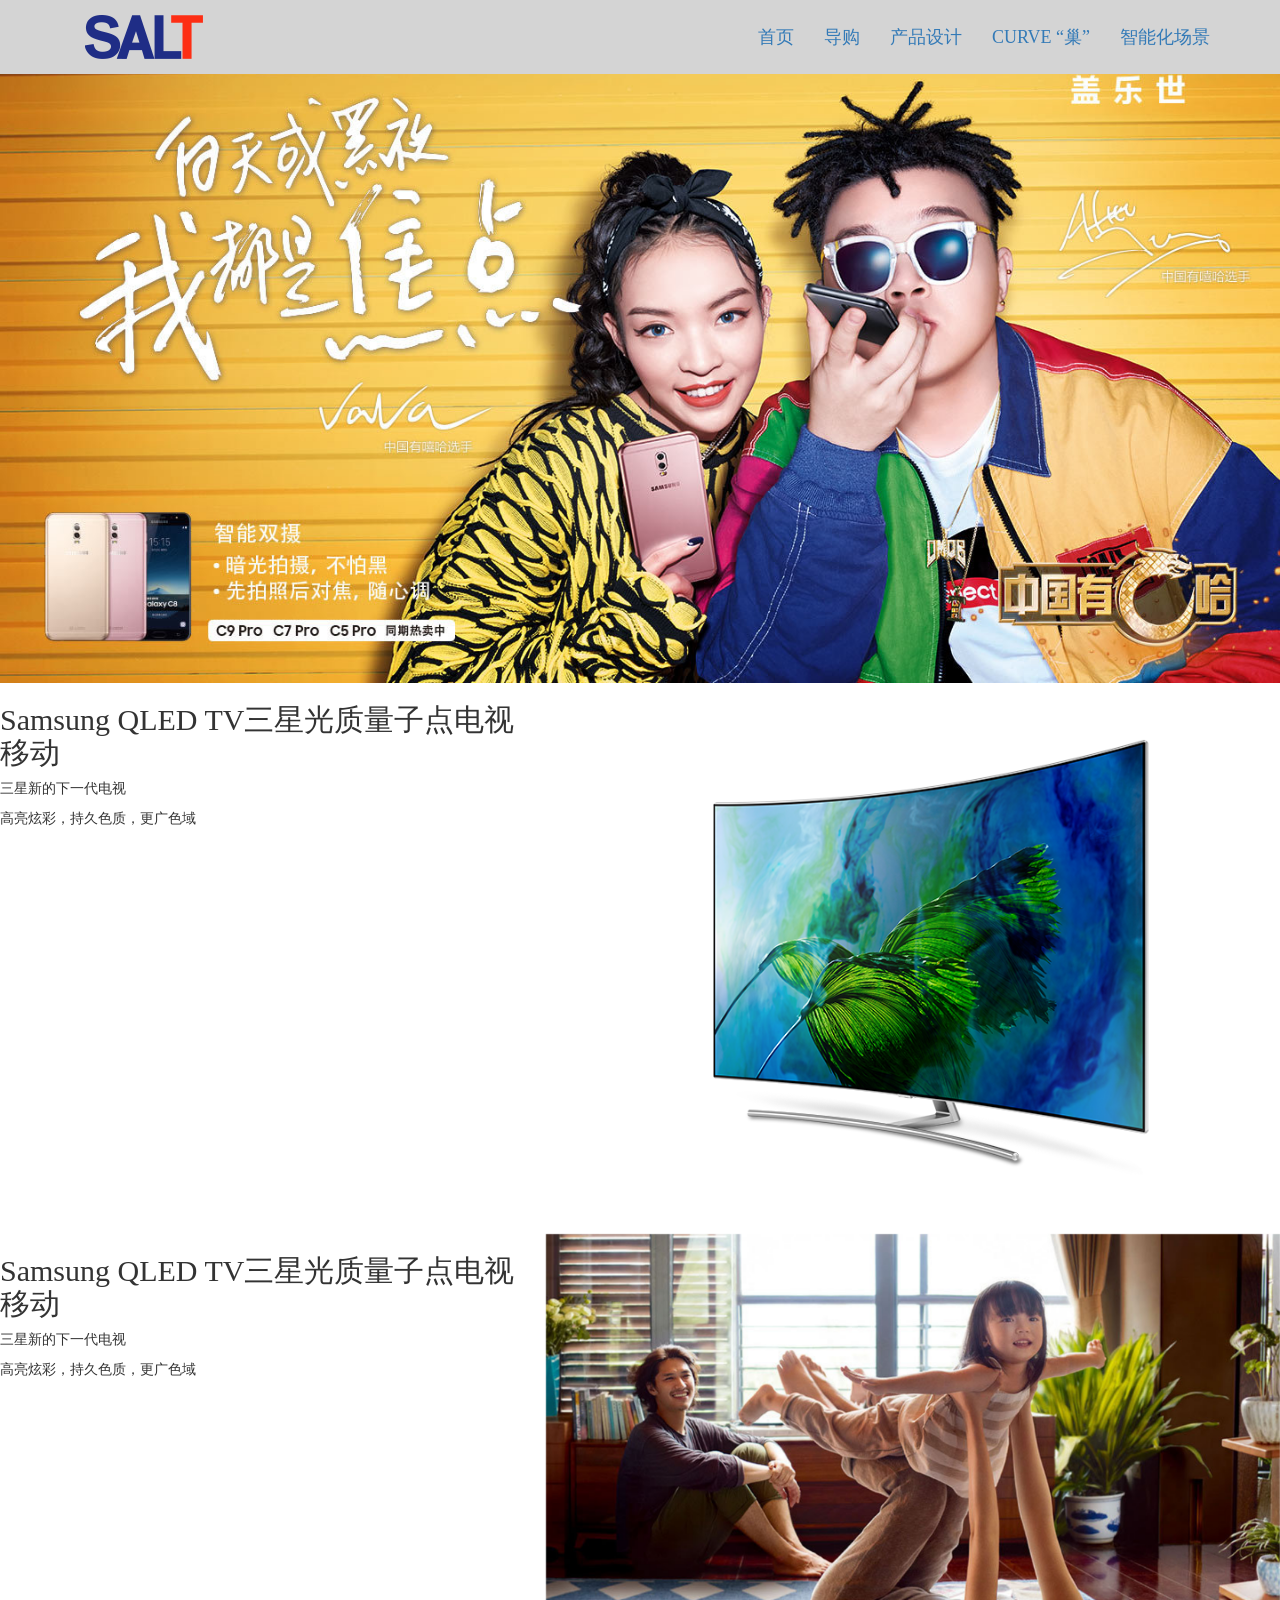
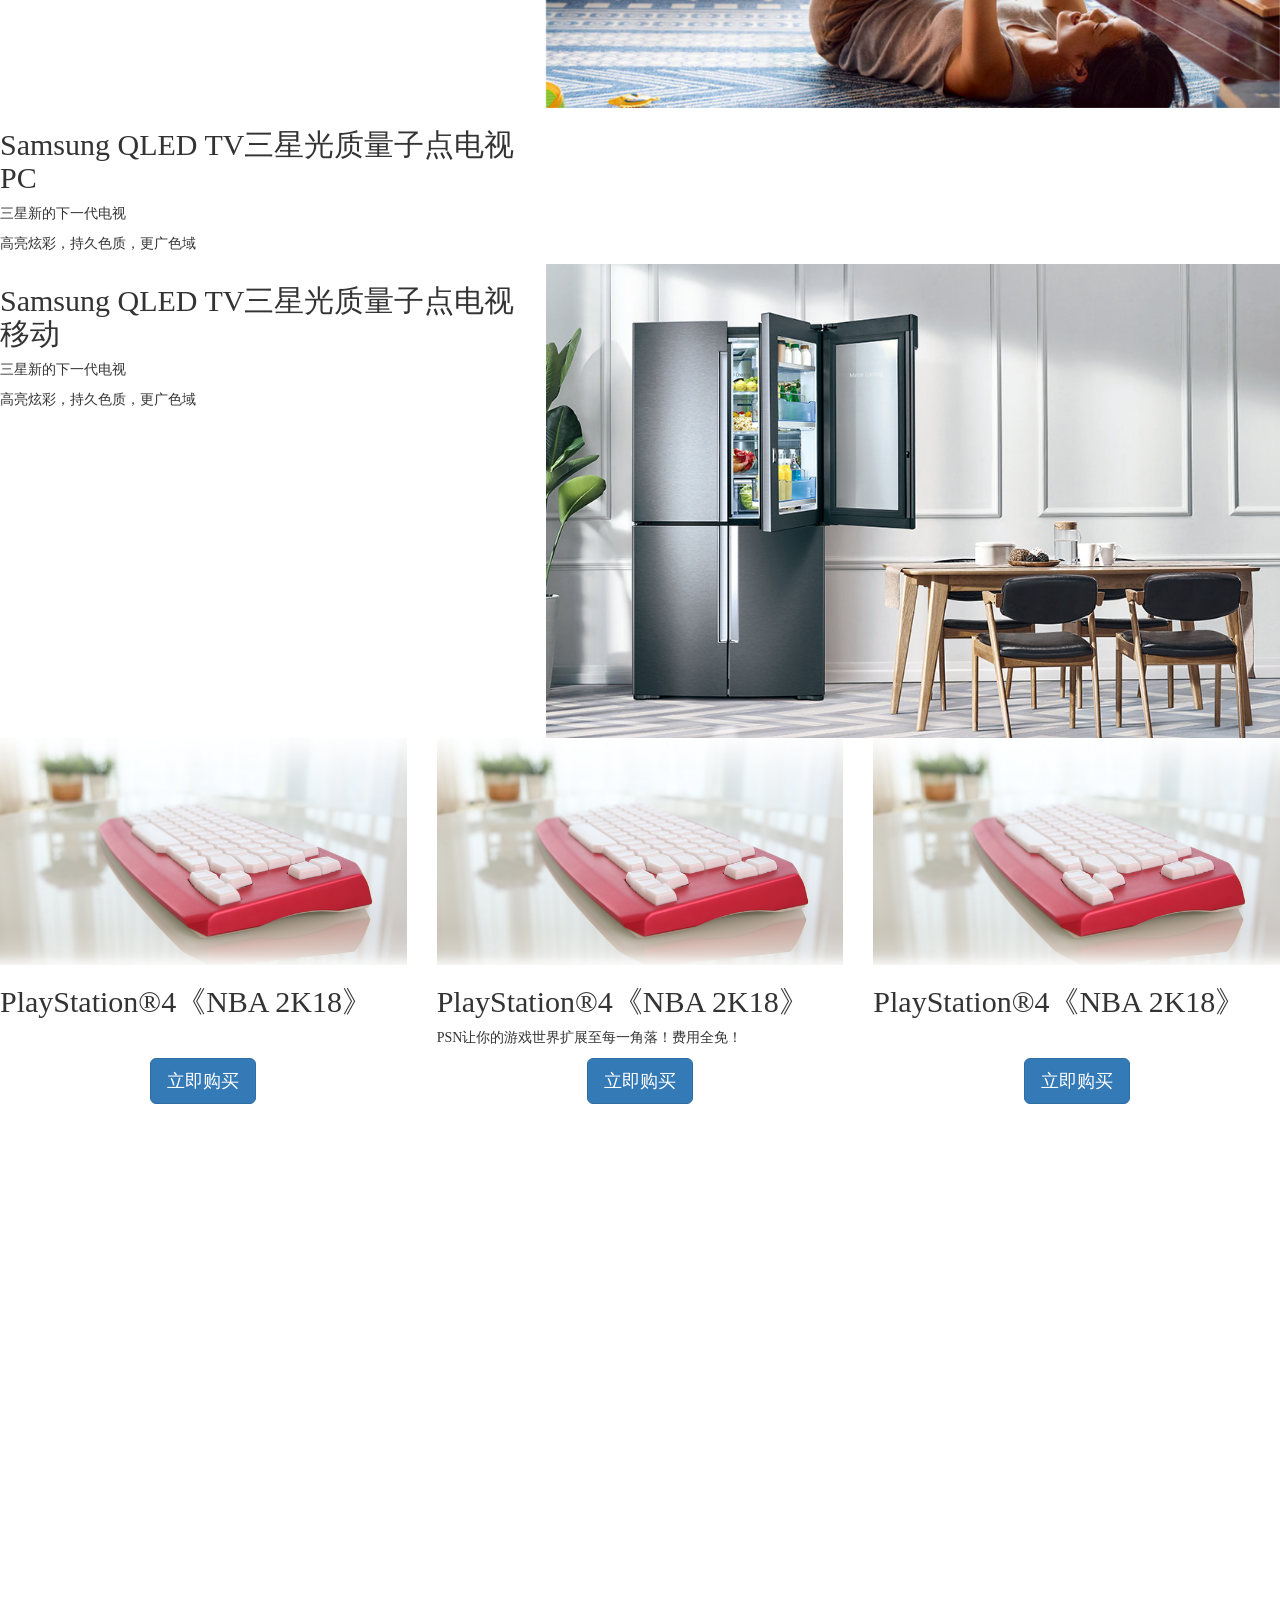
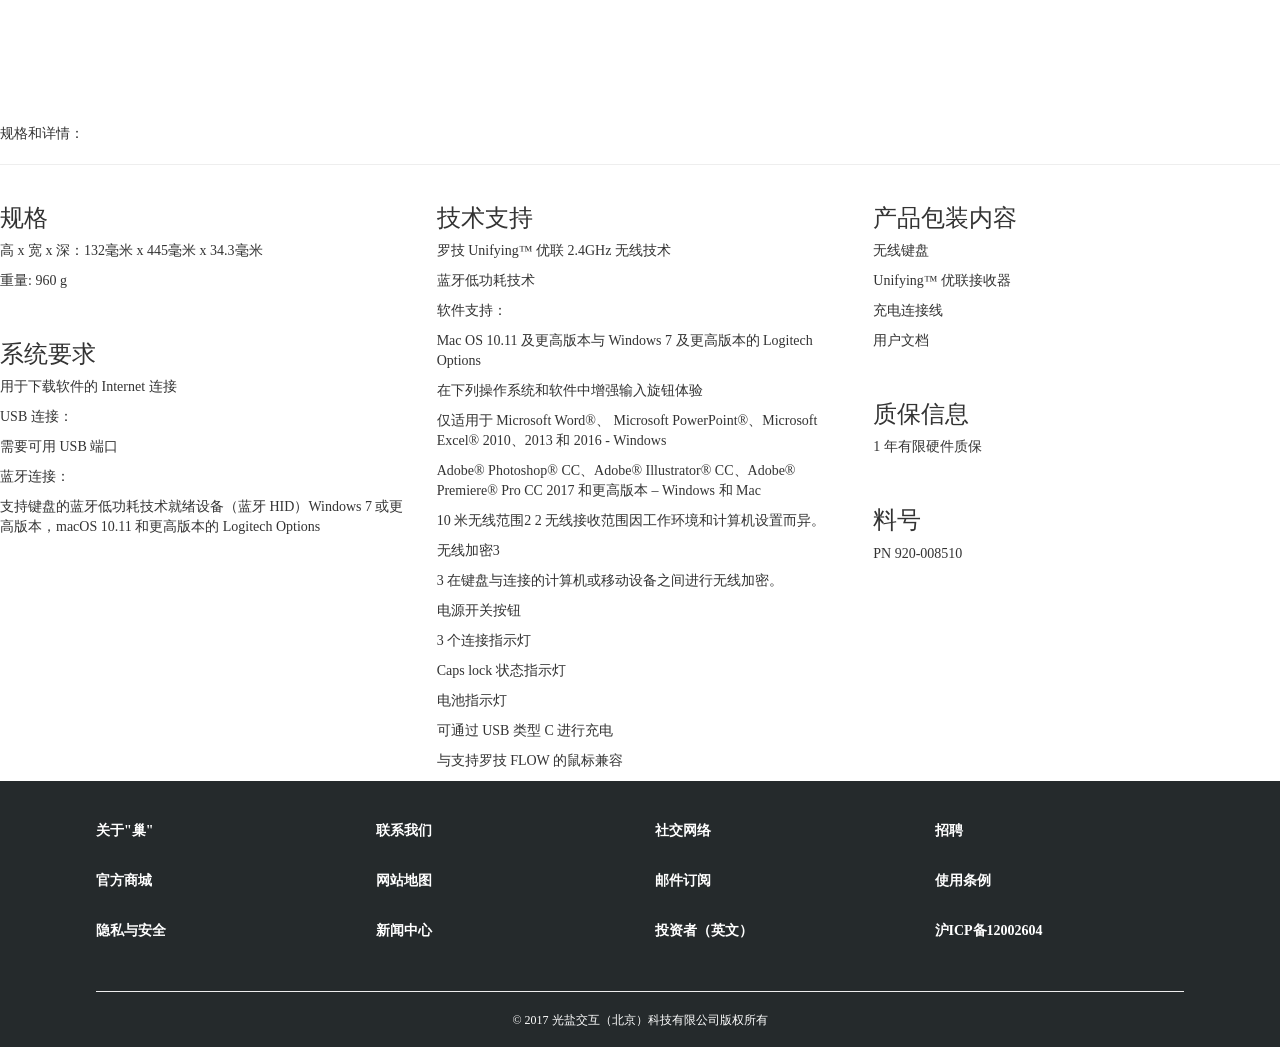
==== index.html @ b0e5b238 "Add files via upload" ====
<!doctype html>
    <html lang="en">
    <head>
    	<meta charset="UTF-8">
    	<title>光盐交互</title>
    	
    	
    	<meta name="viewport" content="width=device-width, initial-scale=1">
		<base href="" / target="_blank">
    	<link rel="stylesheet" type="text/css" href="css/e1.css"/>
    	<link rel="stylesheet" type="text/css" href="css/bootstrap.min.css"/>
    	
    	<script src="js/jquery-3.2.1.min.js" type="text/javascript" charset="utf-8"></script>
    	<script src="js/bootstrap.min.js" type="text/javascript" charset="utf-8"></script>
    	<script src="http://api.asilu.com/cdn/jquery.js,jquery.backstretch.min.js" type="text/javascript"></script>
    	<script src="js/scrollRevealv0.1.3.js" type="text/javascript" charset="utf-8"></script>
    
    </head>
    <body>
    	<header id="section_header" class="navbar-fixed-top main-nav" role="banner" style="background: #D4D4D4;">
    	<div class="container">
    		<!-- <div class="row"> -->
                 <div class="navbar-header">
                     <button type="button" class="navbar-toggle collapsed" data-toggle="collapse" data-target="#bs-example-navbar-collapse-1" aria-expanded="false" aria-controls="navbar">
			            <span class="sr-only">Toggle navigation</span>
			            <!--<span class="icon-bar"></span>
			            <span class="icon-bar"></span>
            			<span class="icon-bar"></span>-->
            			<span style="line-height: 44px;" class="glyphicon glyphicon-th"></span>
          			</button>
                        <!-- 光盐LOGO -->
                        <a class="navbar-brand" href="index.html">
                            <img src="img/logo-salt.png" alt="">
                        </a>
                 </div><!--Navbar header End-->
                 
                 	<nav class="collapse navbar-collapse navigation" id="bs-example-navbar-collapse-1" role="navigation">
                        <ul class="nav navbar-nav navbar-right ">
                           	<li class="active"><a href="#1" rel="noopener">首页</a></li>
                           	<li class=""><a href="#2" class="page-scroll">导购</a></li>
                           	<li class=""><a href="#3" class="page-scroll">产品设计</a></li>
                            <li class=""><a href="#4" class="page-scroll">CURVE “巢”</a> </li>
                            <li><a href="#5" class="page-scroll">智能化场景</a> </li>
                            <!--<li class=""><a href="http://guangyanjiaohu.51vip.biz/home/index?from=singlemessage#testimonial" class="page-scroll">动态扩展</a> </li>
                            <li class=""><a href="http://guangyanjiaohu.51vip.biz/home/index?from=singlemessage#openPlatform" class="page-scroll">开放平台</a> </li>
                            -->
                            <!--<li class=""><a href="http://guangyanjiaohu.51vip.biz/home/index?from=singlemessage#ergonomics" class="page-scroll">人体工程学</a> </li>
                            <li class=""><a href="http://guangyanjiaohu.51vip.biz/home/index?from=singlemessage#mold" class="page-scroll">工匠精神</a> </li>
                            <li class=""><a href="http://guangyanjiaohu.51vip.biz/home/index?from=singlemessage#aboutUs" class="page-scroll">关于我们</a> </li>
                            <li class=""><a href="http://guangyanjiaohu.51vip.biz/home/index?from=singlemessage#contact" class="page-scroll">留言反馈</a> </li>
                        -->
                        
                        </ul>
                     </nav>
                </div><!-- /.container-fluid -->
	</header>
    	
    	<div class="bannertext">
		    <div class="section section1">
		    	
		    	<div class="slide slide1">
		    		<div class="con one">
			    		<h4>CURVE “巢” ：高效、智能</h4>
			    		<h3>CURVE “巢” ：高效</h3>
			    		<a href="n1.html" class="btn btn-default"  target="_blank">了解更多</a>
		    		</div>
		    		
		    	</div>
		    </div>	
    	</div>
    
    
    <section>
    	
    	<div class="img01">
    		<img src="img/1440x768-C8.jpg" class="img-responsive"/>
    	</div>
    	
    	<!--栅格 1-->
    	<div data-scroll-reveal class="row slide">
    		<div data-scroll-reveal class="col-lg-5 col-md-5 col-sm-5">
    			<h2 data-scroll-reveal>Samsung QLED TV三星光质量子点电视移动</h2>
    			<p data-scroll-reveal>三星新的下一代电视</p>
    			<p data-scroll-reveal>高亮炫彩，持久色质，更广色域</p>
    		</div>
    		
    		<div data-scroll-reveal class="col-lg-7 col-md-7 col-sm-7">
    			<img src="img/s1.png" class="img-responsive"/>
    		</div>
    	</div>
    	
    	<!--栅格 2-->
    	<div data-scroll-reveal class="row slide">
    		
    		<!--pc端隐藏-->
    		<div data-scroll-reveal class="col-lg-5 col-md-5 col-sm-5 dis">
    			<h2 data-scroll-reveal>Samsung QLED TV三星光质量子点电视移动</h2>
    			<p data-scroll-reveal>三星新的下一代电视</p>
    			<p data-scroll-reveal>高亮炫彩，持久色质，更广色域</p>
    		</div>
    		
    		<div data-scroll-reveal class="col-lg-7 col-md-7 col-sm-7">
    			<img src="img/s2.jpg" class="img-responsive"/>
    		</div>
    		<div data-scroll-reveal class="col-lg-5 col-md-5 col-sm-5 ab">
    			<h2 data-scroll-reveal>Samsung QLED TV三星光质量子点电视 PC</h2>
    			<p data-scroll-reveal>三星新的下一代电视</p>
    			<p data-scroll-reveal>高亮炫彩，持久色质，更广色域</p>
    		</div>
    	</div>
    	
    	<!--栅格 3-->
    	<div data-scroll-reveal class="row slide">
    		<div data-scroll-reveal class="col-lg-5 col-md-5 col-sm-5">
    			<h2 data-scroll-reveal>Samsung QLED TV三星光质量子点电视移动</h2>
    			<p data-scroll-reveal>三星新的下一代电视</p>
    			<p data-scroll-reveal>高亮炫彩，持久色质，更广色域</p>
    		</div>
    		
    		<div data-scroll-reveal class="col-lg-7 col-md-7 col-sm-7">
    			<img src="img/s3.jpg" class="img-responsive"/>
    		</div>
    	</div>
    	
    	
    	<!--购买-->
    	<div class="row"  data-scroll-reveal>
    		<div class="col-lg-4">
    			<img data-scroll-reveal src="img/1.png"/ class="img-responsive">
    			<h2 data-scroll-reveal>PlayStation®4《NBA 2K18》</h2>
    			<p data-scroll-reveal>&nbsp;</p>
    			<input data-scroll-reveal type="button" name="" id="" value="立即购买" class="btn btn-lg btn-primary center-block" />
    		</div>
    		
    		<div class="col-lg-4">
    			<img data-scroll-reveal src="img/1.png"/ class="img-responsive">
    			<h2 data-scroll-reveal>PlayStation®4《NBA 2K18》</h2>
    			<p data-scroll-reveal>PSN让你的游戏世界扩展至每一角落！费用全免！</p>
    			<input data-scroll-reveal type="button" name="" id="" value="立即购买" class="btn btn-lg btn-primary center-block" />
    		</div>
    		
    		<div class="col-lg-4">
    			<img data-scroll-reveal src="img/1.png"/ class="img-responsive">
    			<h2 data-scroll-reveal>PlayStation®4《NBA 2K18》</h2>
    			<p data-scroll-reveal>&nbsp;</p>
    			<input data-scroll-reveal type="button" name="" id="" value="立即购买" class="btn btn-lg btn-primary center-block" />
    		</div>
    	</div>
    	
    </section>	
    	
    <footer>
    	
    	
    	
    	
    	<div class="flist">
    		<div class="hr">
				<p>规格和详情：</p>
				<hr />
			</div>
			
			<div class="row">
				<div class="col-lg-4">
					<h3>规格</h3>
					<p>高 x 宽 x 深：132毫米 x 445毫米 x 34.3毫米</p>
					<p>重量: 960 g</p>
					<br />
					
					<h3>系统要求</h3>
					<p>用于下载软件的 Internet 连接</p>
					<p>USB 连接：</p>
					<p>需要可用 USB 端口</p>
					<p>蓝牙连接：</p>
					<p>支持键盘的蓝牙低功耗技术就绪设备（蓝牙 HID）Windows 7 或更高版本，macOS 10.11 和更高版本的 Logitech Options</p>
				</div>
				
				<div class="col-lg-4">
					<h3>技术支持</h3>
					<p>罗技 Unifying™ 优联 2.4GHz 无线技术</p>
					<p>蓝牙低功耗技术</p>
					<p>软件支持：</p>
					<p>Mac OS 10.11 及更高版本与 Windows 7 及更高版本的 Logitech Options</p>
					<p>在下列操作系统和软件中增强输入旋钮体验</p>
					<p>仅适用于 Microsoft Word®、 Microsoft PowerPoint®、Microsoft Excel® 2010、2013 和 2016 - Windows </p>
					<p>Adobe® Photoshop® CC、Adobe® Illustrator® CC、Adobe® Premiere® Pro CC 2017 和更高版本 – Windows 和 Mac</p>
					<p>10 米无线范围2 2 无线接收范围因工作环境和计算机设置而异。</p>
					<p>无线加密3</p>
					<p>3 在键盘与连接的计算机或移动设备之间进行无线加密。</p>
					<p>电源开关按钮</p>
					<p>3 个连接指示灯</p>
					<p>Caps lock 状态指示灯</p>
					<p>电池指示灯</p>
					<p>可通过 USB 类型 C 进行充电</p>
					<p>与支持罗技 FLOW 的鼠标兼容</p>
				</div>
				
				<div class="col-lg-4">
					<h3>产品包装内容</h3>
					<p>无线键盘</p>
					<p>Unifying™ 优联接收器</p>
					<p>充电连接线</p>
					<p>用户文档</p>
					<br />
					
					<h3>质保信息</h3>
					<p>1 年有限硬件质保</p>
					<br />
					
					<h3>料号</h3>
					<p>PN 920-008510</p>
				</div>	
			</div>
			
		</div> 
    		
       	<div class="footer">
	       		<!--<p>1.Adobe CC 2017 及更高版本 - Windows 和 Mac Office 2010、2013 和 2016 - 仅限 Windows</p>
	       		<p>2.需要在 macOS 和 Windows 上安装 Logitech Options。可从 logitech.com/options 下载。</p>
	       		
	       		<hr />
	       		<br />-->
	       		
	       		<div class="row">
	       			<!--row1-->
	       			<div class="col-lg-3 col-md-3 col-sm-6 col-xs-6">
	       				<p>关于"巢"</p>
	       				<br />
	       				
	       				<p>官方商城</p>
	       				<br />
	       				
	       				<p>隐私与安全</p>
	       				<br />
	       			</div>
	       			
	       			<!--row2-->
	       			<div class="col-lg-3 col-md-3 col-sm-6 col-xs-6">
	       				<p>联系我们</p>
	       				<br />
	       				
	       				<p>网站地图</p>
	       				<br />
	       				
	       				<p>新闻中心</p>
	       				<br />
	       			</div>
	       			<!--row3-->
	       			<div class="col-lg-3 col-md-3 col-sm-6 col-xs-6">
	       				<p>社交网络</p>
	       				<br />
	       				
	       				<p>邮件订阅</p>
	       				<br />
	       				
	       				<p>投资者（英文）</p>
	       				<br />
	       			</div>
	       			<!--row4-->
	       			<div class="col-lg-3 col-md-3 col-sm-6 col-xs-6">
	       				<p>招聘</p>
	       				<br />
	       				
	       				<p>使用条例</p>
	       				<br />
	       				
	       				<p>沪ICP备12002604</p>
	       				<br />
	       			</div>
	       			
	       		</div>
	       		
	       		<hr />
	       		<div class="copy">
	       			© 2017 光盐交互（北京）科技有限公司版权所有
	       		</div>
	       		
       	</div>
   	</footer>
    	
    	
    	
    	
    	
    	
    	
    	
    <script>
		(function(){
			window.scrollReveal = new scrollReveal({ reset: true, move: '50px'});
		})();
	</script>	
    	
    	
    	
    	
    	
    	
    <script type="text/javascript">
    $(function(){
    	
    $(".bannertext").backstretch([
    		'img/p1.jpg',
    		'img/p2.jpg',
    		'img/p3.jpg',
    		'img/p4.jpg',
    		'img/p5.jpg',
    		'img/p6.jpg',
    		'img/p7.jpg',
    		'img/p8.jpg',
    		'img/p9.jpg'
    	], {
    		fade : 2000, // 动画时长
    		duration : 2000 // 切换延时
    });
    
    })
    </script>
</body>
    </html>
---- css/e1.css ----
html,body,div,ul,ul li,h1,h2,h3,h4,h5,h6,video,img,a,p,footer {
    	margin: 0;
    	padding: 0;
    	border: 0;
    	font-family: "microsoft yahei";
    	/*overflow: hidden;*/
    		}
ul li {
	list-style: none;
}
body {
	font-size: 12px;
	/*overflow: hidden;*/
}


#section_header ul li a {
			line-height: 44px;
			font-size: 18px;
		}



.header {
		z-index: 12;
		top: 0;
		width: 100%;
		height: 44px;
		background: #D43F3A;
		position: fixed;
		color: white;
		text-align: center;
		font-family: "microsoft yahei";
		font-size: 30px;
		line-height: 44px;
	}

.section1 .slide .con {
	top: 200px;
	position: absolute;
	width: 400px;
	
}


.section1 .slide1 .con {
	left: 60px;
}


.section1 .slide1 .con a {
	width: 100px;
	line-height: 40px;
	text-align: center;
	background: #FFF;
	color: black;
	text-decoration: none;
	display: block;
}
.section1 .slide1 .one a:hover {
	background: #db6d6d;
	color: #FFFFFF;
}


.bannertext {
	/*border: 1px solid #000000;*/
	position: fixed;
	top: 74px;
	width: 100%;
	height: 500px;
	background-attachment:fixed;
	z-index: -11;
}
footer .flist {
	padding-top: 20px;
	width: 100%;
	background: #FFFFFF;
	
}



footer {
	clear: both;
	/*position: fixed;*/
	
	
	margin: 0 auto;
	margin-top: 600px;
	background: #252a2c;
	bottom: 0;
	z-index: 99;
	
}

.footer {
	width: 85%;
	color: #FFFFFF;
	margin: 0 auto;
	font-size: 12px;
}
.footer .row {
	padding-top: 40px;
	font-size: 14px;
	font-weight: 600;
}

.footer .copy {
	width: 100%;
	height: 35px;
	text-align: center;
	bottom: 0;
	font-size: 12px;
	color: white;
}


@media only screen and (max-width: 750px) {
	.row2 , .row4 {
		display: none;
	}
	
}
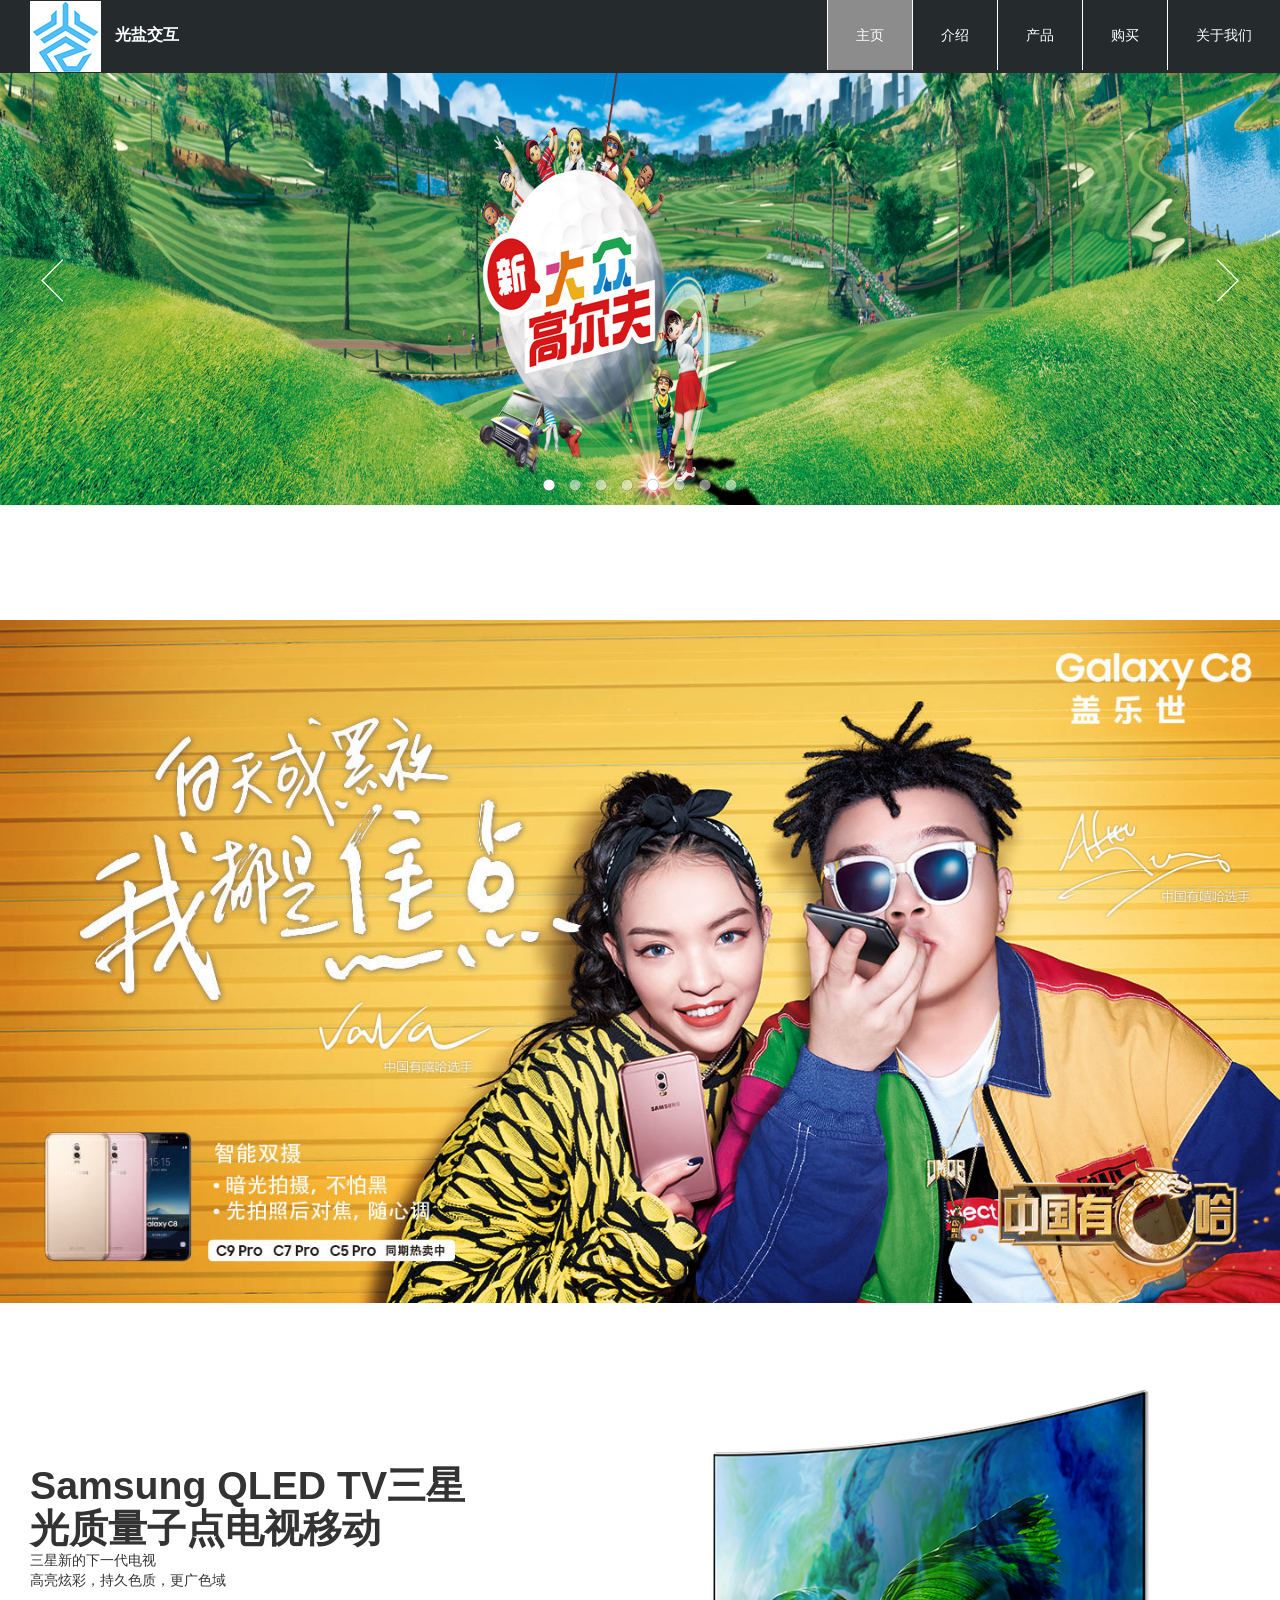
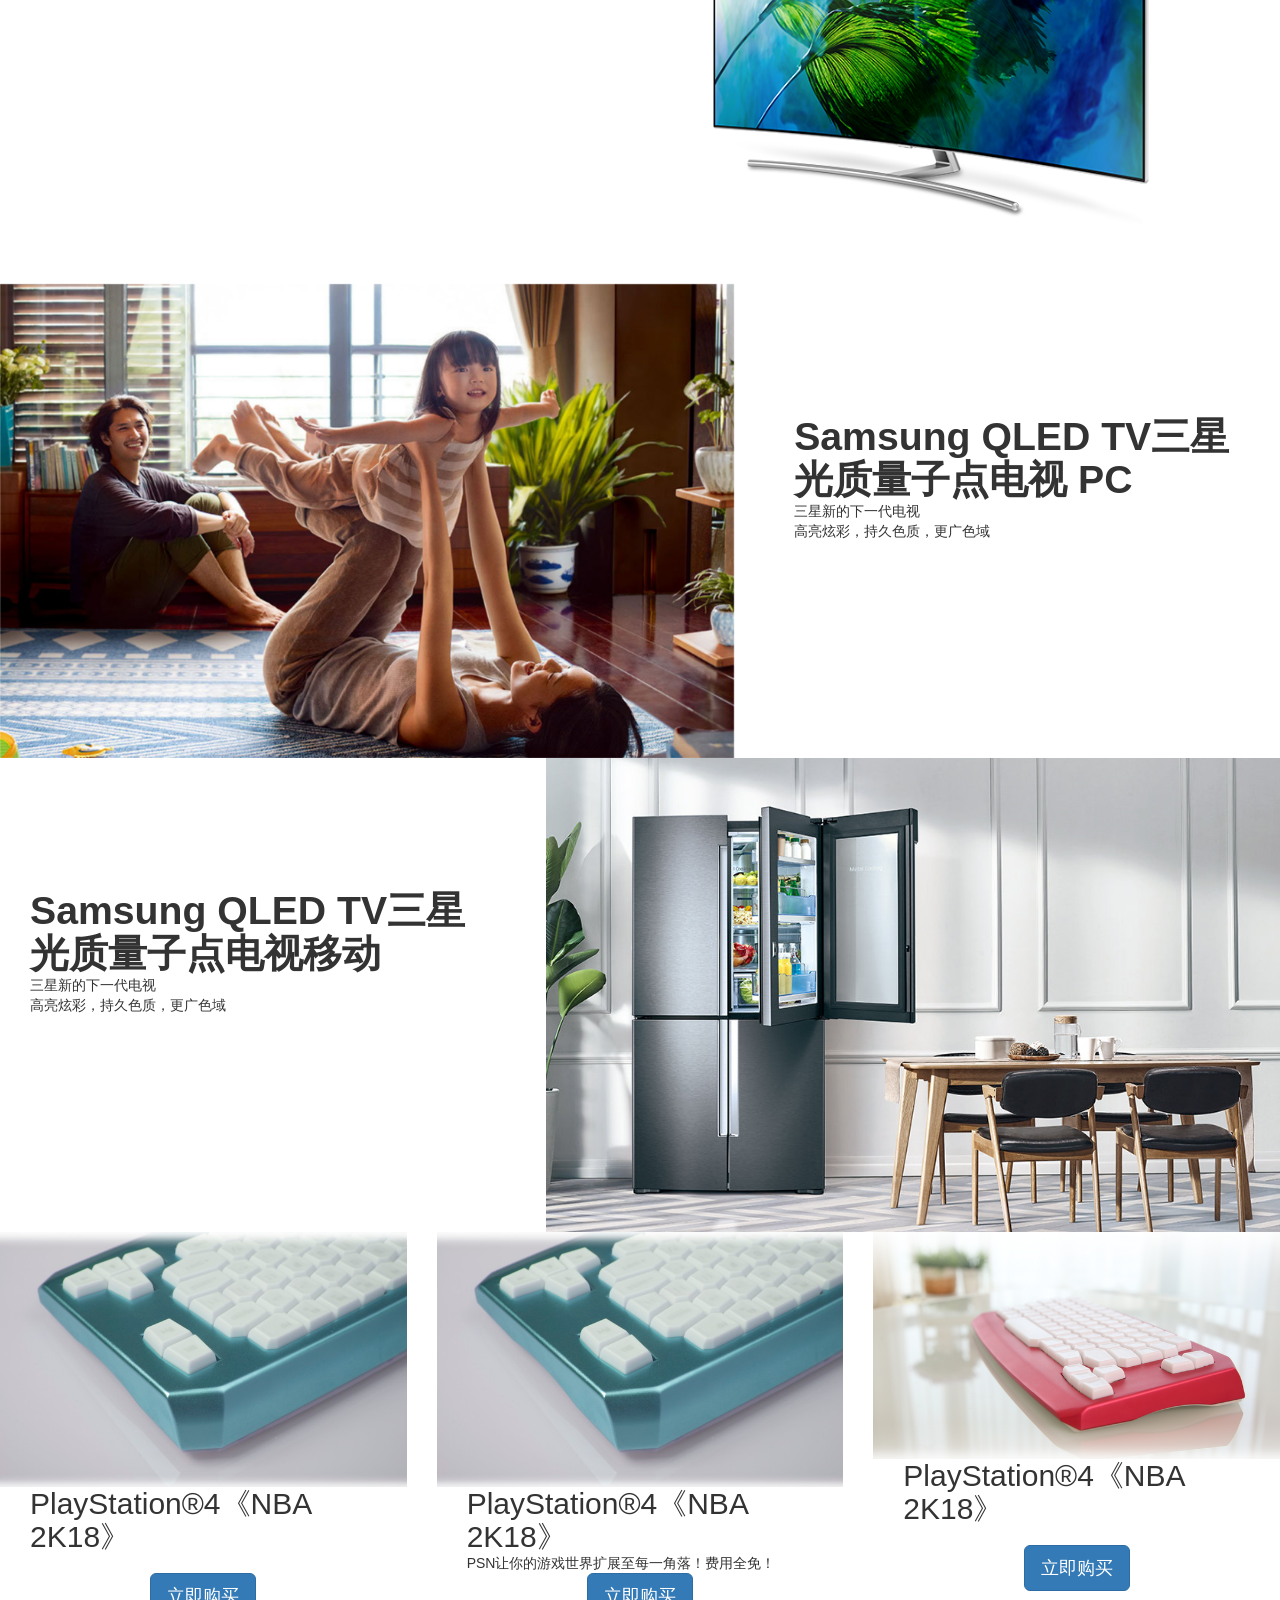
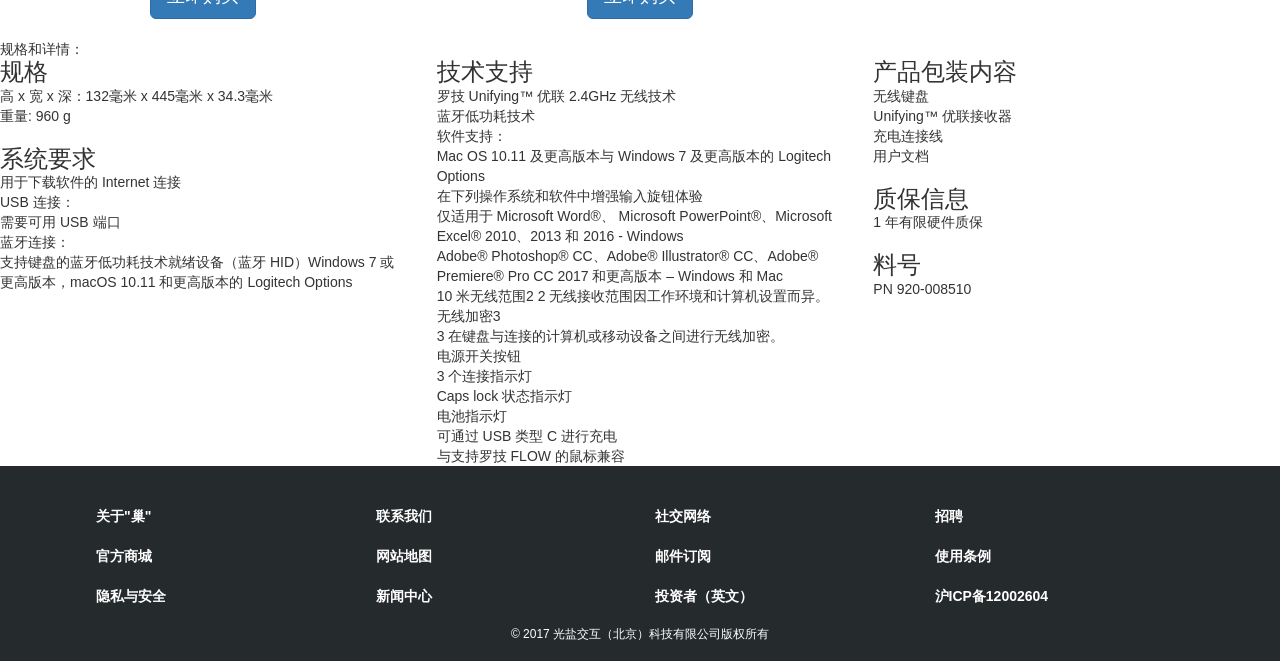
==== commit 360379f9: "Add files via upload" ====
--- a/index.html
+++ b/index.html
@@ -1,83 +1,164 @@
     <!doctype html>
-    <html lang="en">
+    <html>
     <head>
     	<meta charset="UTF-8">
     	<title>光盐交互</title>
     	
-    	
     	<meta name="viewport" content="width=device-width, initial-scale=1">
-		<base href="" / target="_blank">
+    	<meta name="keywords" content="光盐交互 光盐交互科技 键盘 机械键盘">
+        <meta name="description" content="技术开发；技术推广；技术转让；技术咨询；技术服务；销售自行开发后的产品；计算机系统服务；基础软件服务、应用软件服务；软件开发；数据处理">
+        <!--<meta name="date" content="2017-09-21">--><!--Latest Publishing Date -->
+        <!--<meta name="sitecode" content="cn">-->
+
+		<!--<base href="" / target="_blank">-->
+	    
+	    <!--[if lt IE 9]>
+	      <script src="http://html5shim.googlecode.com/svn/trunk/html5.js"></script>
+	      <link rel="stylesheet" href="css/ie.css">
+	    <![endif]-->		
+		
+		
+		<!--浏览器地址栏显示的图片-->
+		<link rel="icon" type="img/png" href="img/favicon.ico"/>
+		
+		<!--样式-->
     	<link rel="stylesheet" type="text/css" href="css/e1.css"/>
     	<link rel="stylesheet" type="text/css" href="css/bootstrap.min.css"/>
     	
+    	<!--header头部-->
+    	<link rel="stylesheet" type="text/css" href="css/styles1.css"/>
+    	
+    	
+    	
     	<script src="js/jquery-3.2.1.min.js" type="text/javascript" charset="utf-8"></script>
     	<script src="js/bootstrap.min.js" type="text/javascript" charset="utf-8"></script>
-    	<script src="http://api.asilu.com/cdn/jquery.js,jquery.backstretch.min.js" type="text/javascript"></script>
+    	<!--nav特效-->
+    	<script src="js/responsive-nav.js"></script>
+    	<!--<script src="http://api.asilu.com/cdn/jquery.js,jquery.backstretch.min.js" type="text/javascript"></script>-->
+    	<!--背景切换特效-->
+    	<script src="js/jquery.backstretch.min.js" type="text/javascript" charset="utf-8"></script>
+    	
+    	<!--滚动条特效-->
     	<script src="js/scrollRevealv0.1.3.js" type="text/javascript" charset="utf-8"></script>
+    	
+    	<!--回到顶部-->
+    	<script src="js/toTop.min.js" type="text/javascript" charset="utf-8"></script>
+    	
+    	<!--主页幻灯片-->
+    	<script src="js/jssor.slider.min.js" type="text/javascript" charset="utf-8"></script>
+    	
+    	<script src="js/sliders-style.js" type="text/javascript" charset="utf-8"></script>
+    	<!--<script src="js/s1.js" type="text/javascript" charset="utf-8"></script>-->
     
     </head>
     <body>
-    	<header id="section_header" class="navbar-fixed-top main-nav" role="banner" style="background: #D4D4D4;">
-    	<div class="container">
-    		<!-- <div class="row"> -->
-                 <div class="navbar-header">
-                     <button type="button" class="navbar-toggle collapsed" data-toggle="collapse" data-target="#bs-example-navbar-collapse-1" aria-expanded="false" aria-controls="navbar">
-			            <span class="sr-only">Toggle navigation</span>
-			            <!--<span class="icon-bar"></span>
-			            <span class="icon-bar"></span>
-            			<span class="icon-bar"></span>-->
-            			<span style="line-height: 44px;" class="glyphicon glyphicon-th"></span>
-          			</button>
-                        <!-- 光盐LOGO -->
-                        <a class="navbar-brand" href="index.html">
-                            <img src="img/logo-salt.png" alt="">
-                        </a>
-                 </div><!--Navbar header End-->
-                 
-                 	<nav class="collapse navbar-collapse navigation" id="bs-example-navbar-collapse-1" role="navigation">
-                        <ul class="nav navbar-nav navbar-right ">
-                           	<li class="active"><a href="#1" rel="noopener">首页</a></li>
-                           	<li class=""><a href="#2" class="page-scroll">导购</a></li>
-                           	<li class=""><a href="#3" class="page-scroll">产品设计</a></li>
-                            <li class=""><a href="#4" class="page-scroll">CURVE “巢”</a> </li>
-                            <li><a href="#5" class="page-scroll">智能化场景</a> </li>
-                            <!--<li class=""><a href="http://guangyanjiaohu.51vip.biz/home/index?from=singlemessage#testimonial" class="page-scroll">动态扩展</a> </li>
-                            <li class=""><a href="http://guangyanjiaohu.51vip.biz/home/index?from=singlemessage#openPlatform" class="page-scroll">开放平台</a> </li>
-                            -->
-                            <!--<li class=""><a href="http://guangyanjiaohu.51vip.biz/home/index?from=singlemessage#ergonomics" class="page-scroll">人体工程学</a> </li>
-                            <li class=""><a href="http://guangyanjiaohu.51vip.biz/home/index?from=singlemessage#mold" class="page-scroll">工匠精神</a> </li>
-                            <li class=""><a href="http://guangyanjiaohu.51vip.biz/home/index?from=singlemessage#aboutUs" class="page-scroll">关于我们</a> </li>
-                            <li class=""><a href="http://guangyanjiaohu.51vip.biz/home/index?from=singlemessage#contact" class="page-scroll">留言反馈</a> </li>
-                        -->
-                        
-                        </ul>
-                     </nav>
-                </div><!-- /.container-fluid -->
-	</header>
-    	
-    	<div class="bannertext">
-		    <div class="section section1">
-		    	
-		    	<div class="slide slide1">
-		    		<div class="con one">
-			    		<h4>CURVE “巢” ：高效、智能</h4>
-			    		<h3>CURVE “巢” ：高效</h3>
-			    		<a href="n1.html" class="btn btn-default"  target="_blank">了解更多</a>
-		    		</div>
-		    		
-		    	</div>
-		    </div>	
-    	</div>
-    
-    
+    <div class="box">
+    		
+    	
+    	<header class="navbar navbar-fixed-top">
+    		
+	      	<a href="#home" class="logo"  data-scroll><img src="img/logo71.png"/></a>
+	      	<a href="index.html" class="logoText" >光盐交互</a>
+	      	<nav class="nav-collapse">
+		        <ul>
+			          <li class="menu-item"><a href="#home" data-scroll>主页</a></li>
+			          <li class="menu-item"><a href="#about" data-scroll>介绍</a></li>
+			          <li class="menu-item"><a href="#projects" data-scroll>产品</a></li>
+			          <li class="menu-item"><a href="#blog" data-scroll>购买</a></li>
+			          <li class="menu-item"><a href="http://www.google.com" target="_blank">关于我们</a></li>
+		        </ul>
+	      	</nav>
+    	</header>
+    	
+    	<div id="home" class="bannertext">
+    		<div class="banner">
+			
+	<div style="position:relative;top:0;left:0;width:100%;overflow:hidden;">
+
+        <!--#region Jssor Slider Begin -->
+        <div id="slider1_container" style="position: relative; margin: 0 auto; top: 0px; left: 0px; max-width: 1920px; width: 1280px; height: 450px;">
+            <!-- Loading Screen -->
+            <div data-u="loading" class="jssorl-009-spin" style="position:absolute;top:0px;left:0px;width:38px;height:100%;text-align:center;background-color:rgba(0,0,0,0.7);">
+                <img style="margin-top:-19px;position:relative;top:50%;width:38px;height:38px;" src="../svg/loading/static-svg/spin.svg" />
+            </div>
+
+            <!-- Slides Container -->
+            <div u="slides" style="cursor: ; position: absolute; left: 0px; top: 0px; max-width: 1920px; width: 1280px;  height: 450px; overflow: hidden;">
+                <div>
+                    <a href="n1.html" target="_blank"><img data-u="image" src="img/p1.jpg"  style="width: 100%;"/></a>
+                </div>
+                <div>
+                    <a href="n1.html" target="_blank"><img data-u="image" src="img/p2.jpg"  style="width: 100%;" /></a>
+                </div>
+                <div>
+                    <a href="n1.html" target="_blank"><img data-u="image" src="img/p3.jpg"   style="width: 100%;" /></a>
+                </div>
+                <div>
+                    <a href="n1.html" target="_blank"><img data-u="image" src="img/p4.jpg"   style="width: 100%;" /></a>
+                </div>
+                <div>
+                    <a href="n1.html" target="_blank"><img data-u="image" src="img/p5.jpg"   style="width: 100%;" /></a>
+                </div>
+                <div>
+                    <a href="n1.html" target="_blank"><img data-u="image" src="img/p6.jpg"   style="width: 100%;" /></a>
+                </div>
+                <div>
+                    <a href="n1.html" target="_blank"><img data-u="image" src="img/p7.jpg"   style="width: 100%;" /></a>
+                </div>
+                <div>
+                    <a href="n1.html" target="_blank"><img data-u="image" src="img/p8.jpg"   style="width: 100%;" /></a>
+                </div>
+            </div>
+            
+            <!--#region Bullet Navigator Skin Begin -->
+            <!-- Help: https://www.jssor.com/development/slider-with-bullet-navigator.html -->
+           
+            <div data-u="navigator" class="jssorb051" style="position:absolute;bottom:12px;right:12px;" data-autocenter="1" data-scale="0.5" data-scale-bottom="0.75">
+                <div data-u="prototype" class="i" style="width:16px;height:16px;">
+                    <svg viewBox="0 0 16000 16000" style="position:absolute;top:0;left:0;width:100%;height:100%;">
+                        <circle class="b" cx="8000" cy="8000" r="5800"></circle>
+                    </svg>
+                </div>
+            </div>
+            <!--#endregion Bullet Navigator Skin End -->
+        
+            <!--#region Arrow Navigator Skin Begin -->
+            <!-- Help: https://www.jssor.com/development/slider-with-arrow-navigator.html -->
+           
+            <div data-u="arrowleft" class="jssora051" style="width:55px;height:55px;top:0px;left:25px;" data-autocenter="2" data-scale="0.75" data-scale-left="0.75">
+                <svg viewBox="0 0 16000 16000" style="position:absolute;top:0;left:0;width:100%;height:100%;">
+                    <polyline class="a" points="11040,1920 4960,8000 11040,14080 "></polyline>
+                </svg>
+            </div>
+            <div data-u="arrowright" class="jssora051" style="width:55px;height:55px;top:0px;right:25px;" data-autocenter="2" data-scale="0.75" data-scale-right="0.75">
+                <svg viewBox="0 0 16000 16000" style="position:absolute;top:0;left:0;width:100%;height:100%;">
+                    <polyline class="a" points="4960,1920 11040,8000 4960,14080 "></polyline>
+                </svg>
+            </div>
+            <!--#endregion Arrow Navigator Skin End -->
+
+        </div>
+        <!--#endregion Jssor Slider End -->
+    </div>
+				
+			</div>
+		</div>
+
+    		
+		    
+    	
+    	</div>  <!--bannertext end-->
+    	
+    
+    </div>
     <section>
     	
-    	<div class="img01">
+    	<div id="about" class="img01">
     		<img src="img/1440x768-C8.jpg" class="img-responsive"/>
     	</div>
     	
     	<!--栅格 1-->
-    	<div data-scroll-reveal class="row slide">
+    	<div id="projects" data-scroll-reveal class="row slide">
     		<div data-scroll-reveal class="col-lg-5 col-md-5 col-sm-5">
     			<h2 data-scroll-reveal>Samsung QLED TV三星光质量子点电视移动</h2>
     			<p data-scroll-reveal>三星新的下一代电视</p>
@@ -110,7 +191,7 @@
     	</div>
     	
     	<!--栅格 3-->
-    	<div data-scroll-reveal class="row slide">
+    	<div id="blog" data-scroll-reveal class="row slide">
     		<div data-scroll-reveal class="col-lg-5 col-md-5 col-sm-5">
     			<h2 data-scroll-reveal>Samsung QLED TV三星光质量子点电视移动</h2>
     			<p data-scroll-reveal>三星新的下一代电视</p>
@@ -125,35 +206,33 @@
     	
     	<!--购买-->
     	<div class="row"  data-scroll-reveal>
+    		<div class="col-lg-4">
+    			<img data-scroll-reveal src="img/21.jpg"/ class="img-responsive">
+    			<h2 data-scroll-reveal>PlayStation®4《NBA 2K18》</h2>
+    			<p data-scroll-reveal>&nbsp;</p>
+    			<input data-scroll-reveal type="button" name="" id="" value="立即购买" class="btn btn-lg btn-primary center-block" />
+    		</div>
+    		
+    		<div class="col-lg-4">
+    			<img data-scroll-reveal src="img/21.jpg"/ class="img-responsive">
+    			<h2 data-scroll-reveal>PlayStation®4《NBA 2K18》</h2>
+    			<p data-scroll-reveal>PSN让你的游戏世界扩展至每一角落！费用全免！</p>
+    			<input data-scroll-reveal type="button" name="" id="" value="立即购买" class="btn btn-lg btn-primary center-block" />
+    		</div>
+    		
     		<div class="col-lg-4">
     			<img data-scroll-reveal src="img/1.png"/ class="img-responsive">
     			<h2 data-scroll-reveal>PlayStation®4《NBA 2K18》</h2>
     			<p data-scroll-reveal>&nbsp;</p>
     			<input data-scroll-reveal type="button" name="" id="" value="立即购买" class="btn btn-lg btn-primary center-block" />
     		</div>
-    		
-    		<div class="col-lg-4">
-    			<img data-scroll-reveal src="img/1.png"/ class="img-responsive">
-    			<h2 data-scroll-reveal>PlayStation®4《NBA 2K18》</h2>
-    			<p data-scroll-reveal>PSN让你的游戏世界扩展至每一角落！费用全免！</p>
-    			<input data-scroll-reveal type="button" name="" id="" value="立即购买" class="btn btn-lg btn-primary center-block" />
-    		</div>
-    		
-    		<div class="col-lg-4">
-    			<img data-scroll-reveal src="img/1.png"/ class="img-responsive">
-    			<h2 data-scroll-reveal>PlayStation®4《NBA 2K18》</h2>
-    			<p data-scroll-reveal>&nbsp;</p>
-    			<input data-scroll-reveal type="button" name="" id="" value="立即购买" class="btn btn-lg btn-primary center-block" />
-    		</div>
     	</div>
     	
     </section>	
-    	
-    <footer>
-    	
-    	
-    	
-    	
+    
+    
+    <footer >
+    	   	
     	<div class="flist">
     		<div class="hr">
 				<p>规格和详情：</p>
@@ -275,20 +354,24 @@
 	       			© 2017 光盐交互（北京）科技有限公司版权所有
 	       		</div>
 	       		
+	       		<!--推荐产品-->
+	       		<!--百度百科-->
+	       		<!--联系我们-->
+	       		
        	</div>
    	</footer>
     	
-    	
-    	
-    	
-    	
-    	
+  
+    <a class="to-top btn btn-danger">Top</a>
     	
     	
     <script>
+    
+    	if (!(/msie [6|7|8|9]/i.test(navigator.userAgent))){
 		(function(){
 			window.scrollReveal = new scrollReveal({ reset: true, move: '50px'});
 		})();
+	};		
 	</script>	
     	
     	
@@ -297,24 +380,77 @@
     	
     	
     <script type="text/javascript">
-    $(function(){
-    	
-    $(".bannertext").backstretch([
-    		'img/p1.jpg',
-    		'img/p2.jpg',
-    		'img/p3.jpg',
-    		'img/p4.jpg',
-    		'img/p5.jpg',
-    		'img/p6.jpg',
-    		'img/p7.jpg',
-    		'img/p8.jpg',
-    		'img/p9.jpg'
-    	], {
-    		fade : 2000, // 动画时长
-    		duration : 2000 // 切换延时
-    });
+// 	$(function(){
+//  
+//	    $(".bannertext").backstretch([
+//	    		{url:'img/p1.jpg'},
+//	    		{url:'img/p2.jpg'},
+//	    		{url:'img/p3.jpg'},
+//	    		{url:'img/p4.jpg'},
+//	    		{url:'img/p5.jpg'},
+//	    		{url:'img/p6.jpg'},
+//	    		{url:'img/p7.jpg'},
+//	    		{url:'img/p8.jpg'},
+//	    		{url:'img/p9.jpg'}
+//	    	], {
+//	    		fade : 2000, // 动画时长
+//	    		duration : 2000 // 切换延时
+//	    });
+//  
+    
+//	    $(".one").backstretch([
+//	    		{url:'img/p1.jpg'},
+//	    		{url:'img/p2.jpg'},
+//	    		{url:'img/p3.jpg'},
+//	    		{url:'img/p4.jpg'},
+//	    		{url:'img/p5.jpg'},
+//	    		{url:'img/p6.jpg'},
+//	    		{url:'img/p7.jpg'},
+//	    		{url:'img/p8.jpg'},
+//	    		{url:'img/p9.jpg'}
+//	    	], {
+//	    		fade : 2000, // 动画时长
+//	    		duration : 2000 // 切换延时
+//	    });
+    
+    
+   
+// 	显示上一张图片
+//	$(".one").backstretch("prev");
+//	显示下一张图片
+//	$(".two").backstretch("next");
+//	$(".two").data("backstretch").index;
     
     })
     </script>
+    
+    
+    <script src="js/fastclick.js"></script>
+    <script src="js/scroll.js"></script>
+    <script src="js/fixed-responsive-nav.js"></script>
+    
+	
+	<script>
+		$(function() {
+			$('.to-top').toTop();
+		});
+	</script>  
+	
+	
+	<!--主页轮播-->
+	<script>
+	$(function(){
+		$('#banner').pogoSlider({
+			
+			displayProgess:false,
+			responsive:true,
+			targetHeight:400,
+			targetWidth:1000
+		});
+	});
+	</script>
+
+    
+    
 </body>
     </html>
--- a/css/e1.css
+++ b/css/e1.css
@@ -1,8 +1,7 @@
-html,body,div,ul,ul li,h1,h2,h3,h4,h5,h6,video,img,a,p,footer {
+html,body,div,ul,ul li,h1,h2,h3,h4,h5,h6,video,img,a,p,header,footer {
     	margin: 0;
     	padding: 0;
     	border: 0;
-    	font-family: "microsoft yahei";
     	/*overflow: hidden;*/
     		}
 ul li {
@@ -10,6 +9,12 @@
 }
 body {
 	font-size: 12px;
+	font-family: "microsoft yahei";
+	/*overflow: hidden;*/
+	width: 100%;
+}
+header,footer {
+	width: 100%;
 	/*overflow: hidden;*/
 }
 
@@ -21,19 +26,32 @@
 
 
 
-.header {
-		z-index: 12;
-		top: 0;
+header {
+		/*z-index: 12;*/
+		/*top: 0;
 		width: 100%;
-		height: 44px;
+		height: 55px;
 		background: #D43F3A;
 		position: fixed;
 		color: white;
-		text-align: center;
-		font-family: "microsoft yahei";
-		font-size: 30px;
-		line-height: 44px;
-	}
+		text-align: center;*/
+		
+		
+		/*line-height: 44px;*/
+		/*font-size: 30px;*/
+		
+		/*height: 55px;
+  background: #f4421a;
+  position: fixed;
+  z-index: 3;
+  width: 100%;
+  left: 0;
+  top: 0;*/
+		
+	}
+
+
+
 
 .section1 .slide .con {
 	top: 200px;
@@ -62,16 +80,114 @@
 	color: #FFFFFF;
 }
 
+/*.box {
+	position: fixed;
+	top:0;
+	overflow: hidden;
+	width: 100%;
+	height: 574px;
+}*/
 
 .bannertext {
 	/*border: 1px solid #000000;*/
+	width: 100%;
+	height: 550px;
 	position: fixed;
-	top: 74px;
+	top: 55px;
+	z-index: -11;
+	overflow: hidden;
+	/*background-attachment:fixed;*/
+	
+}
+
+
+
+.jssorb051 .i {position:absolute;cursor:pointer;}
+.jssorb051 .i .b {fill:#fff;fill-opacity:0.5;stroke:#000;stroke-width:400;stroke-miterlimit:10;stroke-opacity:0.5;}
+.jssorb051 .i:hover .b {fill-opacity:.7;}
+.jssorb051 .iav .b {fill-opacity: 1;}
+.jssorb051 .i.idn {opacity:.3;}
+
+.jssora051 {display:block;position:absolute;cursor:pointer;}
+.jssora051 .a {fill:none;stroke:#fff;stroke-width:360;stroke-miterlimit:10;}
+.jssora051:hover {opacity:.8;}
+.jssora051.jssora051dn {opacity:.5;}
+.jssora051.jssora051ds {opacity:.3;pointer-events:none;}
+                
+                                
+                
+
+
+
+
+
+
+
+
+
+
+/*.one {
+	
+	
+	width: 100px;
+	line-height: 100px;
+	text-align: center;
+	background: #D9EDF7;
+}
+
+.two {
+	
+	width: 100px;
+	line-height: 100px;
+	text-align: center;
+	background: #F7E1B5;
+}*/
+
+
+section {
+	margin-top: 600px;
+	padding-top: 20px;
+	background: #FFFFFF;
+	overflow: hidden;
+}
+section .img01 img {
+	width: 100%;
+	/*height: 500px;*/
+	margin-bottom: 30px;
+}
+section img {
+	margin: 0 auto;
+}
+
+section h3 {
+	text-align: center;
+}
+
+section h2,section p {
+	padding: 0 30px;
+}
+
+section p {
+	/*padding-bottom: 60px;*/
+	/*text-align: center;*/
+}
+/*section .slide {
 	width: 100%;
 	height: 500px;
-	background-attachment:fixed;
-	z-index: -11;
-}
+}*/
+section .slide .col-lg-5 {
+	padding-top: 10%;
+}
+section .slide h2{
+	font-size: 2.8em;
+	font-weight: 700;
+}
+
+section .slide .dis {
+	display: none;
+}
+
+
 footer .flist {
 	padding-top: 20px;
 	width: 100%;
@@ -87,7 +203,7 @@
 	
 	
 	margin: 0 auto;
-	margin-top: 600px;
+	
 	background: #252a2c;
 	bottom: 0;
 	z-index: 99;
@@ -115,10 +231,25 @@
 	color: white;
 }
 
-
-@media only screen and (max-width: 750px) {
-	.row2 , .row4 {
+.to-top { 
+	display: none; 
+	padding: 0 20px; 
+	color: #fff; 
+	background-color: #f50;
+	z-index: 333;
+	}
+
+
+@media screen and (max-width:800px) {
+	/*.row2 , .row4 {
 		display: none;
-	}
-	
+	}*/
+	
+	section .slide .dis {
+		display: block;
+	}
+	
+	section .slide .ab {
+		display: none;
+	}
 }
--- a/css/styles1.css
+++ b/css/styles1.css
@@ -0,0 +1,344 @@
+/* =============================================
+ *
+ *   FIXED RESPONSIVE NAV
+ *
+ *   (c) 2014 @adtileHQ
+ *   http://www.adtile.me
+ *   http://twitter.com/adtilehq
+ *
+ *   Free to use under the MIT License.
+ *
+ * ============================================= */
+
+body, div,
+h1, h2, h3, h4, h5, h6,
+p, blockquote, pre, dl, dt, dd, ol, ul, li, hr,
+fieldset, form, label, legend, th, td,
+article, aside, figure, footer, hgroup, header,menu, nav, 
+summary, hgroup {
+  margin: 0;
+  padding: 0;
+  border: 0;
+}
+
+a:active,
+a:hover {
+  outline: 0;
+  text-decoration: none;
+  color: #FFF;
+}
+
+@-webkit-viewport { width: device-width; }
+@-moz-viewport { width: device-width; }
+@-ms-viewport { width: device-width; }
+@-o-viewport { width: device-width; }
+@viewport { width: device-width; }
+
+
+/* ------------------------------------------
+  RESPONSIVE NAV STYLES
+--------------------------------------------- */
+
+.nav-collapse ul {
+  margin: 0;
+  padding: 0;
+  width: 100%;
+  display: block;
+  list-style: none;
+  font-weight: 500;
+}
+
+.nav-collapse li {
+  width: 100%;
+  display: block;
+  
+}
+
+.js .nav-collapse {
+  clip: rect(0 0 0 0);
+  max-height: 0;
+  position: absolute;
+  display: block;
+  overflow: hidden;
+  zoom: 1;
+}
+
+.nav-collapse.opened {
+  max-height: 9999px;
+}
+
+
+
+@media screen and (min-width: 40em) {
+  .js .nav-collapse {
+    position: relative;
+  }
+  .js .nav-collapse.closed {
+    max-height: none;
+  }
+  .nav-toggle {
+    display: none;
+  }
+}
+
+
+/* ------------------------------------------
+  DEMO STYLES
+--------------------------------------------- */
+
+body {
+ 
+}
+
+section {
+  /*border-bottom: 1px solid #999;
+  text-align: center;
+  padding: 100px 0 0;
+  height: 800px;
+  width: 100%;*/
+}
+
+h1 {
+  /*margin-bottom: .5em;*/
+}
+
+p {
+  /*width: 90%;
+  margin: 0 auto;*/
+}
+
+
+/* ------------------------------------------
+  FIXED HEADER
+--------------------------------------------- */
+
+/*导航背景颜色调整*/
+header {
+	width: 100%;
+	
+	
+  	background: #252a2c;
+  	position: fixed;
+  	left: 0;
+  	top: 0;
+  	z-index: 12;
+}
+
+header a:hover {
+	opacity: .5;
+}
+
+
+.logo {
+	margin: 0;
+	height: 70px;
+	padding-left: 30px;
+	top: 0;
+  /*/*-webkit-tap-highlight-color: rgba(0,0,0,0);*/
+  /*text-decoration: none;
+  font-weight: bold;
+  line-height: 55px;
+  padding: 0 20px;
+  color: #fff;
+  float: left;*/*/
+}
+
+.logoText {
+	line-height: 70px;
+	/*height: 55px;*/
+	padding-left: 10px;
+	font-size: 16px;
+	font-weight: 700;
+	color: #FFF;
+	text-decoration: none;
+	display: inline-block;
+}
+
+
+/*.logo.a:hover {
+	text-decoration: none;
+	color: #fff;
+}*/
+
+
+/* ------------------------------------------
+  MASK
+--------------------------------------------- */
+
+.mask {
+  -webkit-transition: opacity 300ms;
+  -moz-transition: opacity 300ms;
+  transition: opacity 300ms;
+  background: rgba(0,0,0, .5);
+  visibility: hidden;
+  position: fixed;
+  opacity: 0;
+  z-index: 2;
+  bottom: 0;
+  right: 0;
+  left: 0;
+  top: 0;
+}
+
+.android .mask {
+  -webkit-transition: none;
+  transition: none;
+}
+
+.js-nav-active .mask {
+  visibility: visible;
+  opacity: 1;
+}
+
+@media screen and (min-width: 40em) {
+  .mask {
+    display: none !important;
+    opacity: 0 !important;
+  }
+}
+
+
+/* ------------------------------------------
+  NAVIGATION STYLES
+--------------------------------------------- */
+
+.fixed {
+  position: fixed;
+  width: 100%;
+  left: 0;
+  top: 0;
+}
+
+.nav-collapse,
+.nav-collapse * {
+  -webkit-box-sizing: border-box;
+  -moz-box-sizing: border-box;
+  box-sizing: border-box;
+}
+
+.nav-collapse,
+.nav-collapse ul {
+  list-style: none;
+  width: 100%;
+  float: left;
+}
+
+@media screen and (min-width: 40em) {
+  .nav-collapse {
+    float: right;
+    width: auto;
+  }
+}
+
+.nav-collapse li {
+  float: left;
+  width: 100%;
+}
+
+@media screen and (min-width: 40em) {
+  .nav-collapse li {
+    width: auto;
+  }
+}
+
+/*nav a标签背景颜色调整*/
+.nav-collapse a {
+  -webkit-tap-highlight-color: rgba(0,0,0,0);
+  border-top: 1px solid white;
+  text-decoration: none;
+  background: #252a2c;
+  padding: 0.7em 1em;
+  color: #fff;
+  width: 100%;
+  float: left;
+}
+
+/*导航a 点击背景颜色调整*/
+.nav-collapse a:active,
+.nav-collapse .active a {
+	
+  background: #8C8C8C;
+}
+
+/*border-left*/
+@media screen and (min-width: 40em) {
+	
+	.nav-collapse li {
+		border-left: 1px solid white;
+		line-height: 70px;
+		}
+		
+	.nav-collapse a {
+    padding: 0 2em;
+    text-align: center;
+    border-top: 0;
+    float: left;
+    margin: 0;
+    height: 70px;
+  }
+}
+
+.nav-collapse ul ul a {
+  /*background: #ca3716;
+  padding-left: 2em;*/
+}
+
+@media screen and (min-width: 40em) {
+  .nav-collapse ul ul a {
+    display: none;
+  }
+}
+
+
+/* ------------------------------------------
+  NAV TOGGLE STYLES
+--------------------------------------------- */
+
+@font-face {
+  font-family: "responsivenav";
+  src:url("../icons/responsivenav.eot");
+  src:url("../icons/responsivenav.eot?#iefix") format("embedded-opentype"),
+    url("../icons/responsivenav.ttf") format("truetype"),
+    url("../icons/responsivenav.woff") format("woff"),
+    url("../icons/responsivenav.svg#responsivenav") format("svg");
+  font-weight: normal;
+  font-style: normal;
+}
+
+.nav-toggle {
+  -webkit-font-smoothing: antialiased;
+  -moz-osx-font-smoothing: grayscale;
+  text-decoration: none;
+  text-indent: -300px;
+  position: relative;
+  overflow: hidden;
+  width: 60px;
+  margin-top: 5px;
+  height: 65px;
+  float: right;
+}
+
+
+.nav-toggle:before {
+  color: #fff; /* Edit this to change the icon color */
+  font: normal 28px/55px "responsivenav"; /* Edit font-size (28px) to change the icon size */
+  text-transform: none;
+  text-align: center;
+  position: absolute;
+  content: "\2261"; /* Hamburger icon */
+  text-indent: 0;
+  speak: none;
+  width: 100%;
+  left: 0;
+  top: 0;
+}
+
+.nav-toggle.active:before {
+  font-size: 24px;
+  content: "\78"; /* Close icon */
+}
+
+
+
+
+
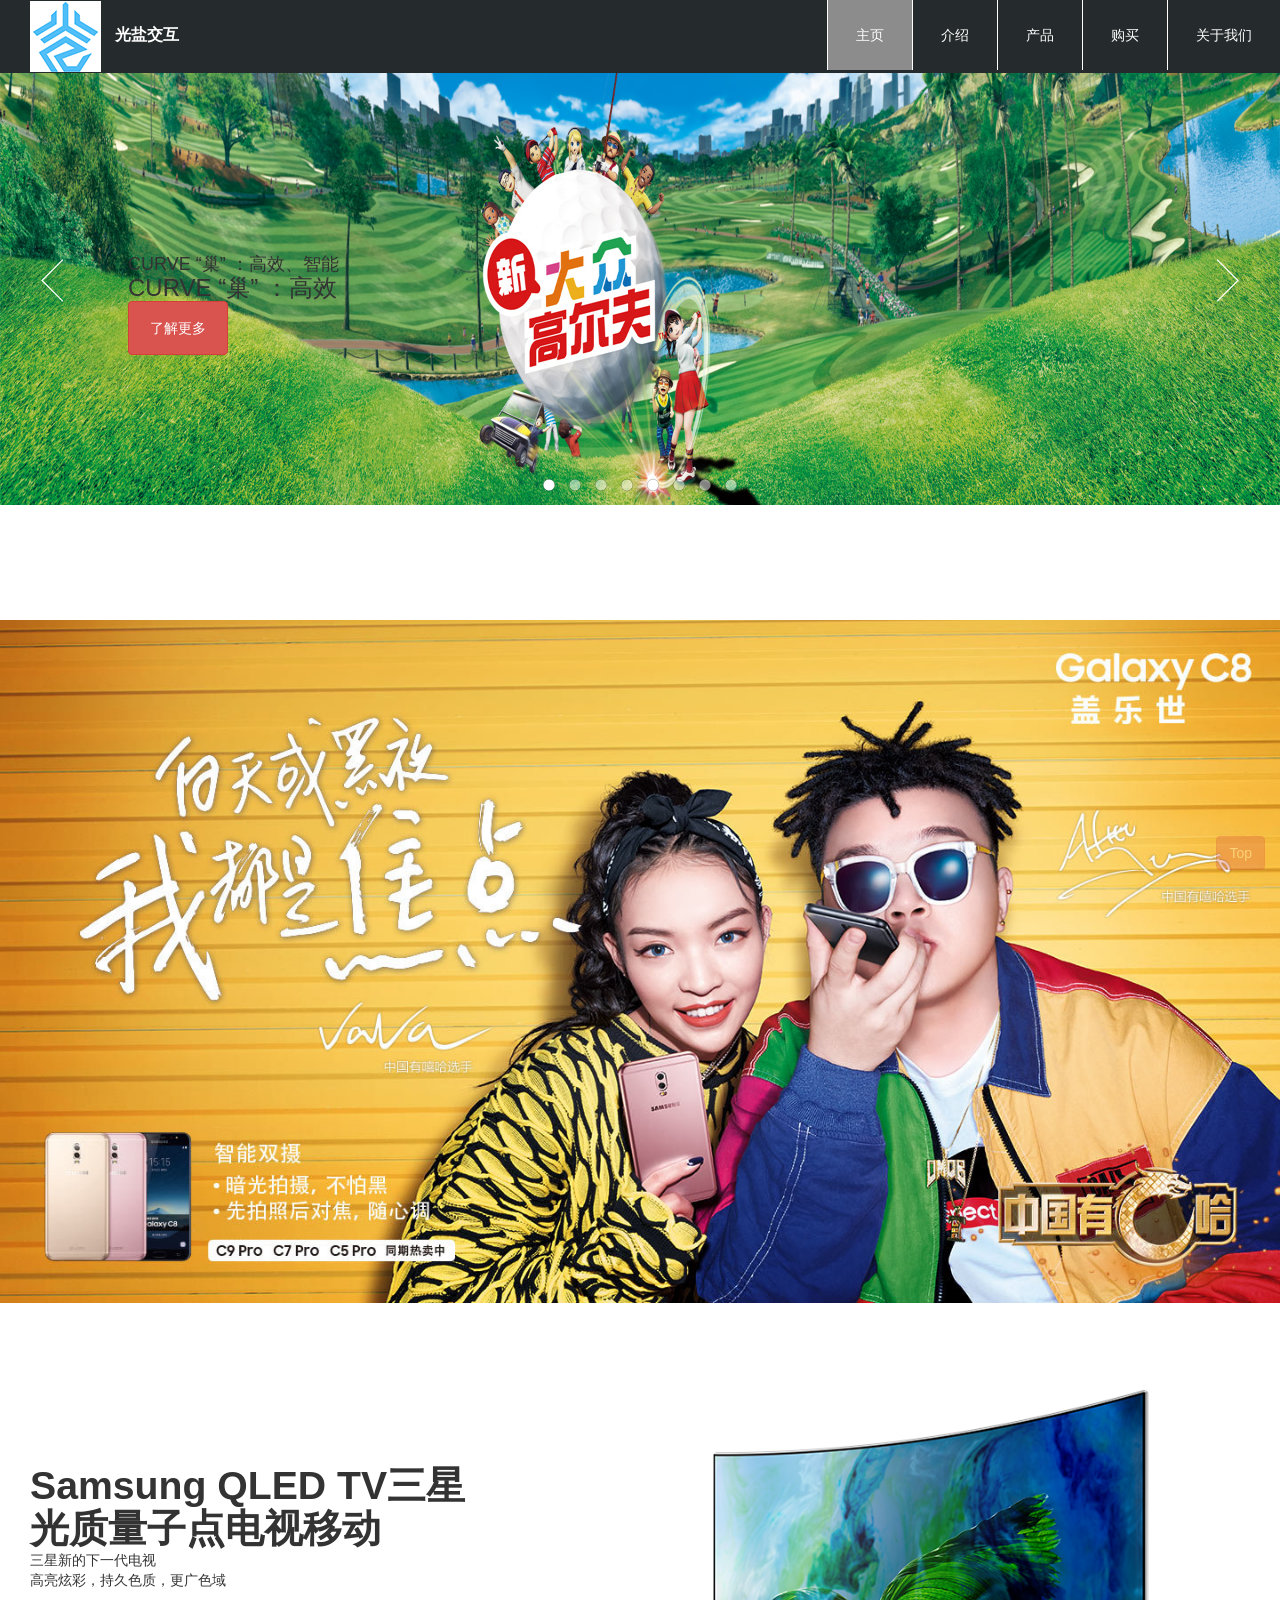
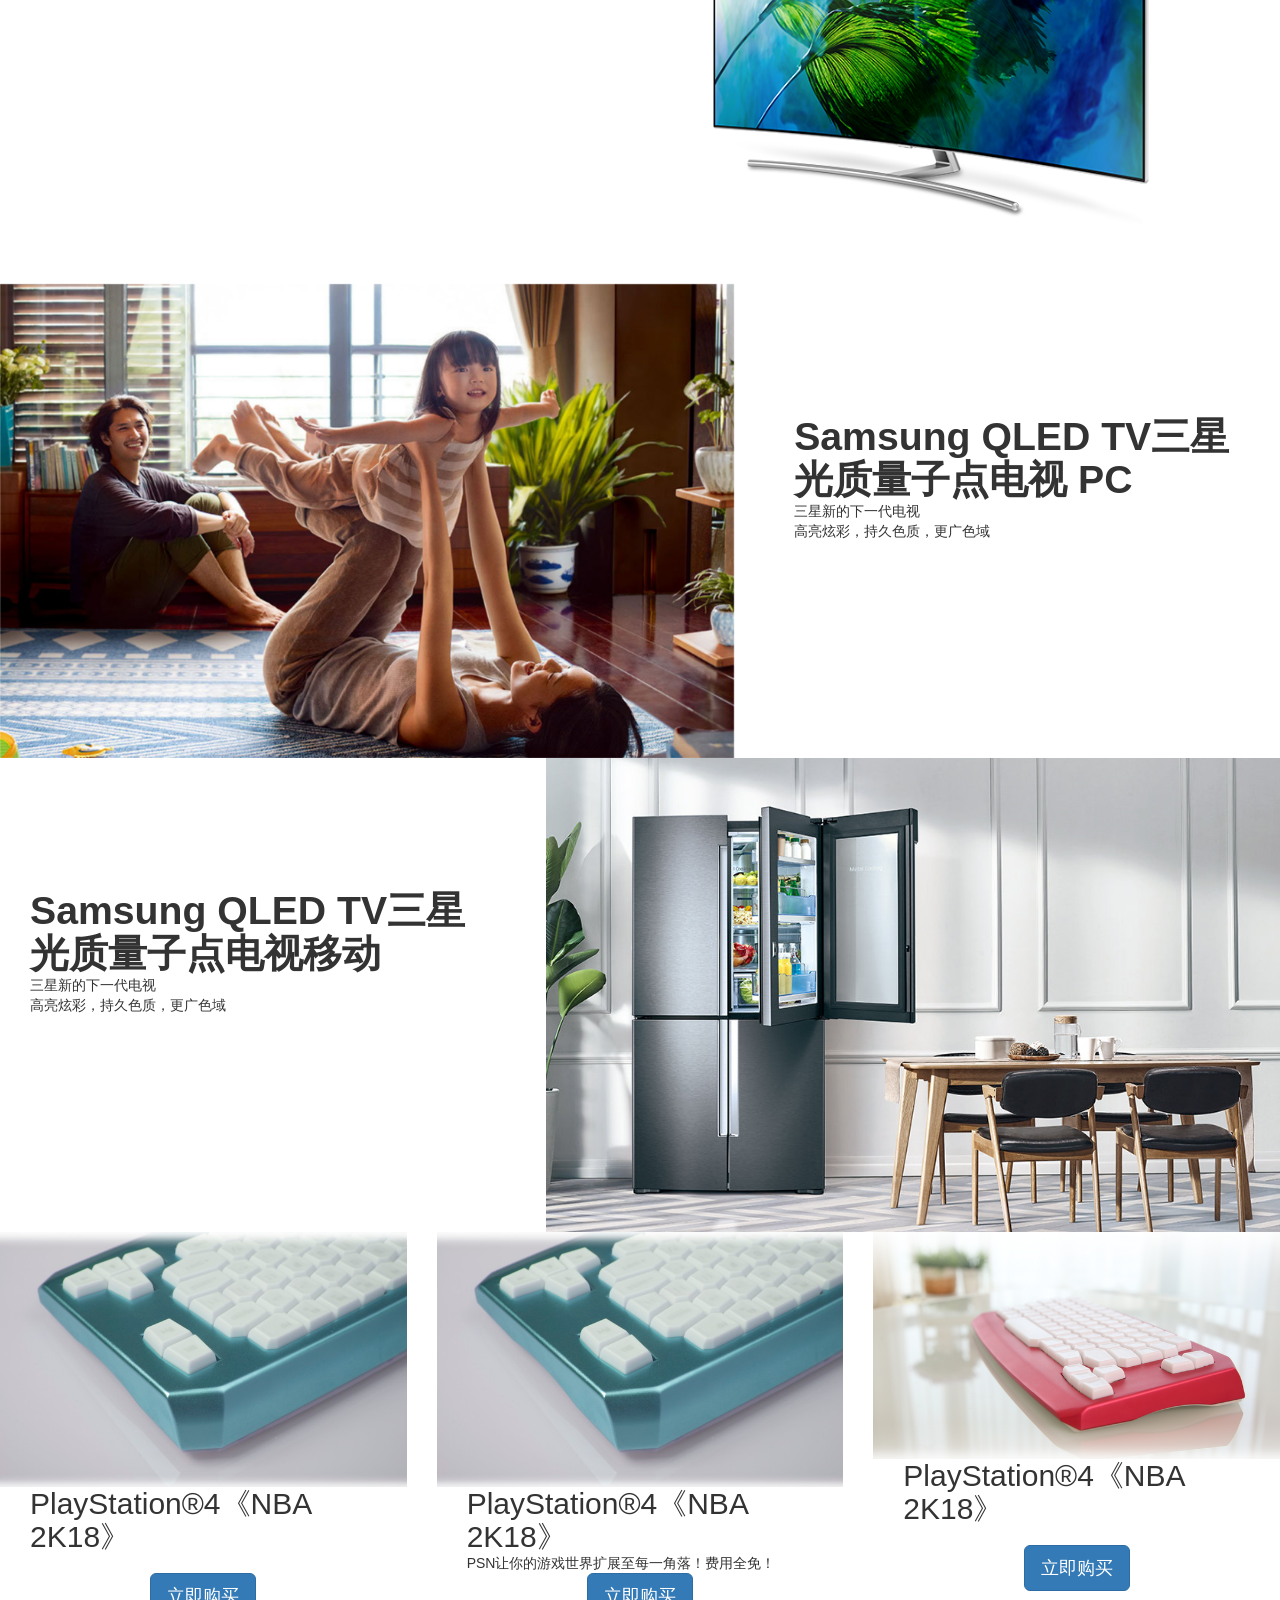
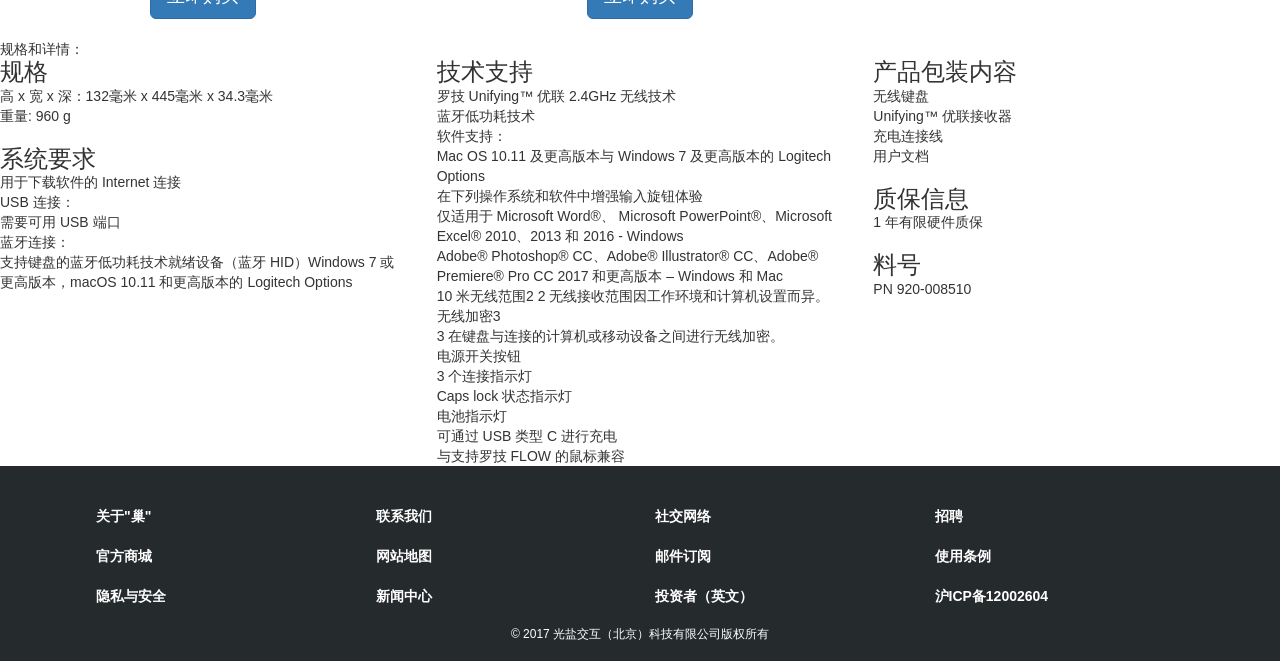
==== commit cd69b165: "Add files via upload" ====
--- a/index.html
+++ b/index.html
@@ -46,13 +46,12 @@
     	
     	<!--主页幻灯片-->
     	<script src="js/jssor.slider.min.js" type="text/javascript" charset="utf-8"></script>
-    	
     	<script src="js/sliders-style.js" type="text/javascript" charset="utf-8"></script>
-    	<!--<script src="js/s1.js" type="text/javascript" charset="utf-8"></script>-->
     
     </head>
     <body>
-    <div class="box">
+    	
+<!--<div class="box">-->
     		
     	
     	<header class="navbar navbar-fixed-top">
@@ -70,87 +69,251 @@
 	      	</nav>
     	</header>
     	
-    	<div id="home" class="bannertext">
-    		<div class="banner">
+    <div id="home" class="bannertext">
+    	<div class="banner">
 			
-	<div style="position:relative;top:0;left:0;width:100%;overflow:hidden;">
-
-        <!--#region Jssor Slider Begin -->
-        <div id="slider1_container" style="position: relative; margin: 0 auto; top: 0px; left: 0px; max-width: 1920px; width: 1280px; height: 450px;">
-            <!-- Loading Screen -->
-            <div data-u="loading" class="jssorl-009-spin" style="position:absolute;top:0px;left:0px;width:38px;height:100%;text-align:center;background-color:rgba(0,0,0,0.7);">
-                <img style="margin-top:-19px;position:relative;top:50%;width:38px;height:38px;" src="../svg/loading/static-svg/spin.svg" />
-            </div>
-
-            <!-- Slides Container -->
-            <div u="slides" style="cursor: ; position: absolute; left: 0px; top: 0px; max-width: 1920px; width: 1280px;  height: 450px; overflow: hidden;">
-                <div>
-                    <a href="n1.html" target="_blank"><img data-u="image" src="img/p1.jpg"  style="width: 100%;"/></a>
-                </div>
-                <div>
-                    <a href="n1.html" target="_blank"><img data-u="image" src="img/p2.jpg"  style="width: 100%;" /></a>
-                </div>
-                <div>
-                    <a href="n1.html" target="_blank"><img data-u="image" src="img/p3.jpg"   style="width: 100%;" /></a>
-                </div>
-                <div>
-                    <a href="n1.html" target="_blank"><img data-u="image" src="img/p4.jpg"   style="width: 100%;" /></a>
-                </div>
-                <div>
-                    <a href="n1.html" target="_blank"><img data-u="image" src="img/p5.jpg"   style="width: 100%;" /></a>
-                </div>
-                <div>
-                    <a href="n1.html" target="_blank"><img data-u="image" src="img/p6.jpg"   style="width: 100%;" /></a>
-                </div>
-                <div>
-                    <a href="n1.html" target="_blank"><img data-u="image" src="img/p7.jpg"   style="width: 100%;" /></a>
-                </div>
-                <div>
-                    <a href="n1.html" target="_blank"><img data-u="image" src="img/p8.jpg"   style="width: 100%;" /></a>
-                </div>
-            </div>
-            
-            <!--#region Bullet Navigator Skin Begin -->
-            <!-- Help: https://www.jssor.com/development/slider-with-bullet-navigator.html -->
-           
-            <div data-u="navigator" class="jssorb051" style="position:absolute;bottom:12px;right:12px;" data-autocenter="1" data-scale="0.5" data-scale-bottom="0.75">
-                <div data-u="prototype" class="i" style="width:16px;height:16px;">
-                    <svg viewBox="0 0 16000 16000" style="position:absolute;top:0;left:0;width:100%;height:100%;">
-                        <circle class="b" cx="8000" cy="8000" r="5800"></circle>
-                    </svg>
-                </div>
-            </div>
-            <!--#endregion Bullet Navigator Skin End -->
-        
-            <!--#region Arrow Navigator Skin Begin -->
-            <!-- Help: https://www.jssor.com/development/slider-with-arrow-navigator.html -->
-           
-            <div data-u="arrowleft" class="jssora051" style="width:55px;height:55px;top:0px;left:25px;" data-autocenter="2" data-scale="0.75" data-scale-left="0.75">
-                <svg viewBox="0 0 16000 16000" style="position:absolute;top:0;left:0;width:100%;height:100%;">
-                    <polyline class="a" points="11040,1920 4960,8000 11040,14080 "></polyline>
-                </svg>
-            </div>
-            <div data-u="arrowright" class="jssora051" style="width:55px;height:55px;top:0px;right:25px;" data-autocenter="2" data-scale="0.75" data-scale-right="0.75">
-                <svg viewBox="0 0 16000 16000" style="position:absolute;top:0;left:0;width:100%;height:100%;">
-                    <polyline class="a" points="4960,1920 11040,8000 4960,14080 "></polyline>
-                </svg>
-            </div>
-            <!--#endregion Arrow Navigator Skin End -->
-
-        </div>
-        <!--#endregion Jssor Slider End -->
-    </div>
+			<div style="position:relative;top:0;left:0;width:100%;overflow:hidden;">
+		
+		        <!--#region Jssor Slider Begin -->
+		        <div id="slider1_container" style="position: relative; margin: 0 auto; top: 0px; left: 0px; max-width: 1920px; width: 1280px; height: 450px;">
+		            <!-- Loading Screen -->
+		            <div data-u="loading" class="jssorl-009-spin" style="position:absolute;top:0px;left:0px;width:38px;height:100%;text-align:center;background-color:rgba(0,0,0,0.7);">
+		                <img style="margin-top:-19px;position:relative;top:50%;width:38px;height:38px;" src="../svg/loading/static-svg/spin.svg" />
+		            </div>
+		
+		            <!-- Slides Container -->
+		            <div u="slides" style="cursor: ; position: absolute; left: 0px; top: 0px; max-width: 1920px; width: 1280px; height: 450px; overflow: hidden;">
+		                <div>
+		                	<!--产品1-->
+		                    <img data-u="image" src="img/p1.jpg"  style="width: 100%;"/>
+		                    
+		                    <div class="section section1">
+		    	
+						    	<div class="slide slide1">
+						    		<div class="con">
+							    		<h4>CURVE “巢” ：高效、智能</h4>
+							    		<h3>CURVE “巢” ：高效</h3>
+							    		<a href="n1.html" class="btn btn-danger"  target="_blank">了解更多</a>
+						    		</div>
+						    		
+						    		<!--<div class="one">
+						    			he1
+						    		</div>
+						    		<div class="two">
+						    			he2
+						    		</div>-->
+						    		
+						    	</div>
+						    </div>
+						                    
+		                    
+		                    
+		                </div>
+		                <div>
+		                	<!--产品2-->
+		                    <img data-u="image" src="img/p2.jpg"  style="width: 100%;" />
+		                    
+		                    <div class="section section1">
+		    	
+						    	<div class="slide slide1">
+						    		<div class="con">
+							    		<h4>CURVE “巢” ：高效、智能</h4>
+							    		<h3>CURVE “巢” ：高效</h3>
+							    		<a href="n1.html" class="btn btn-primary"  target="_blank">了解更多</a>
+						    		</div>
+						    		
+						    		<!--<div class="one">
+						    			he1
+						    		</div>
+						    		<div class="two">
+						    			he2
+						    		</div>-->
+						    		
+						    	</div>
+						    </div>
+		                    
+		                </div>
+		                <div>
+		                	<!--产品3-->
+		                    <img data-u="image" src="img/p3.jpg"   style="width: 100%;" />
+		                    
+		                    <div class="section section1">
+		    	
+						    	<div class="slide slide1">
+						    		<div class="con">
+							    		<h4>CURVE “巢” ：高效、智能</h4>
+							    		<h3>CURVE “巢” ：高效</h3>
+							    		<a href="n1.html" class="btn btn-danger"  target="_blank">了解更多</a>
+						    		</div>
+						    		
+						    		<!--<div class="one">
+						    			he1
+						    		</div>
+						    		<div class="two">
+						    			he2
+						    		</div>-->
+						    		
+						    	</div>
+						    </div>
+		                </div>
+		                <div>
+		                	<!--产品4-->
+		                    <img data-u="image" src="img/p4.jpg"   style="width: 100%;" />
+		                    
+		                    <div class="section section1">
+		    	
+						    	<div class="slide slide1">
+						    		<div class="con">
+							    		<h4>CURVE “巢” ：高效、智能</h4>
+							    		<h3>CURVE “巢” ：高效</h3>
+							    		<a href="n1.html" class="btn btn-info"  target="_blank">了解更多</a>
+						    		</div>
+						    		
+						    		<!--<div class="one">
+						    			he1
+						    		</div>
+						    		<div class="two">
+						    			he2
+						    		</div>-->
+						    		
+						    	</div>
+						    </div>
+		                </div>
+		                <div>
+		                	<!--产品5-->
+		                    <img data-u="image" src="img/p5.jpg"   style="width: 100%;" />
+		                    
+		                    <div class="section section1">
+		    	
+						    	<div class="slide slide1">
+						    		<div class="con">
+							    		<h4>CURVE “巢” ：高效、智能</h4>
+							    		<h3>CURVE “巢” ：高效</h3>
+							    		<a href="n1.html" class="btn btn-primary"  target="_blank">了解更多</a>
+						    		</div>
+						    		
+						    		<!--<div class="one">
+						    			he1
+						    		</div>
+						    		<div class="two">
+						    			he2
+						    		</div>-->
+						    		
+						    	</div>
+						    </div>
+		                </div>
+		                <div>
+		                	<!--产品6-->
+		                    <img data-u="image" src="img/p6.jpg"   style="width: 100%;" />
+		                    
+		                    <div class="section section1">
+		    	
+						    	<div class="slide slide1">
+						    		<div class="con">
+							    		<h4>CURVE “巢” ：高效、智能</h4>
+							    		<h3>CURVE “巢” ：高效</h3>
+							    		<a href="n1.html" class="btn btn-success"  target="_blank">了解更多</a>
+						    		</div>
+						    		
+						    		<!--<div class="one">
+						    			he1
+						    		</div>
+						    		<div class="two">
+						    			he2
+						    		</div>-->
+						    		
+						    	</div>
+						    </div>
+		                </div>
+		                <div>
+		                	<!--产品7-->
+		                    <img data-u="image" src="img/p7.jpg"   style="width: 100%;" />
+		                    <div class="section section1">
+		    	
+						    	<div class="slide slide1">
+						    		<div class="con">
+							    		<h4>CURVE “巢” ：高效、智能</h4>
+							    		<h3>CURVE “巢” ：高效</h3>
+							    		<a href="n1.html" class="btn btn-primary"  target="_blank">了解更多</a>
+						    		</div>
+						    		
+						    		<!--<div class="one">
+						    			he1
+						    		</div>
+						    		<div class="two">
+						    			he2
+						    		</div>-->
+						    		
+						    	</div>
+						    </div>
+		                </div>
+		                <div>
+		                	<!--产品8-->
+		                    <img data-u="image" src="img/p8.jpg"   style="width: 100%;" />
+		                    <div class="section section1">
+		    	
+						    	<div class="slide slide1">
+						    		<div class="con">
+							    		<h4>CURVE “巢” ：高效、智能</h4>
+							    		<h3>CURVE “巢” ：高效</h3>
+							    		<a href="n1.html" class="btn btn-danger"  target="_blank">了解更多</a>
+						    		</div>
+						    		
+						    		<!--<div class="one">
+						    			he1
+						    		</div>
+						    		<div class="two">
+						    			he2
+						    		</div>-->
+						    		
+						    	</div>
+						    </div>
+		                </div>
+		            </div>
+		            
+		            <!--#region Bullet Navigator Skin Begin -->
+		            <!-- Help: https://www.jssor.com/development/slider-with-bullet-navigator.html -->
+		           
+		            <div data-u="navigator" class="jssorb051" style="position:absolute;bottom:12px;right:12px;" data-autocenter="1" data-scale="0.5" data-scale-bottom="0.75">
+		                <div data-u="prototype" class="i" style="width:16px;height:16px;">
+		                    <svg viewBox="0 0 16000 16000" style="position:absolute;top:0;left:0;width:100%;height:100%;">
+		                        <circle class="b" cx="8000" cy="8000" r="5800"></circle>
+		                    </svg>
+		                </div>
+		            </div>
+		            <!--#endregion Bullet Navigator Skin End -->
+		        
+		            <!--#region Arrow Navigator Skin Begin -->
+		            <!-- Help: https://www.jssor.com/development/slider-with-arrow-navigator.html -->
+		           
+		            <div data-u="arrowleft" class="jssora051" style="width:55px;height:55px;top:0px;left:25px;" data-autocenter="2" data-scale="0.75" data-scale-left="0.75">
+		                <svg viewBox="0 0 16000 16000" style="position:absolute;top:0;left:0;width:100%;height:100%;">
+		                    <polyline class="a" points="11040,1920 4960,8000 11040,14080 "></polyline>
+		                </svg>
+		            </div>
+		            <div data-u="arrowright" class="jssora051" style="width:55px;height:55px;top:0px;right:25px;" data-autocenter="2" data-scale="0.75" data-scale-right="0.75">
+		                <svg viewBox="0 0 16000 16000" style="position:absolute;top:0;left:0;width:100%;height:100%;">
+		                    <polyline class="a" points="4960,1920 11040,8000 4960,14080 "></polyline>
+		                </svg>
+		            </div>
+		            <!--#endregion Arrow Navigator Skin End -->
+		
+		        </div>
+		        
+    		</div> <!--#endregion Jssor Slider End -->
 				
-			</div>
 		</div>
+	</div><!--bannertext end-->
 
     		
 		    
     	
-    	</div>  <!--bannertext end-->
-    	
-    
-    </div>
+<!--</div>-->  
+    	
+    
+
+    
+    
     <section>
     	
     	<div id="about" class="img01">
--- a/css/e1.css
+++ b/css/e1.css
@@ -12,6 +12,15 @@
 	font-family: "microsoft yahei";
 	/*overflow: hidden;*/
 	width: 100%;
+	margin: 0;
+	padding: 0;
+}
+
+header , .bannertext, .banner ,section , footer {
+	margin: 0;
+	padding: 0;
+	width: 100%;
+	overflow: hidden;
 }
 header,footer {
 	width: 100%;
@@ -62,7 +71,14 @@
 
 
 .section1 .slide1 .con {
-	left: 60px;
+	left: 10%;
+}
+
+@media screen and (max-width:800px) {
+	.section1 .slide1 .con {
+		left: 38%;
+	}
+	
 }
 
 
@@ -70,8 +86,7 @@
 	width: 100px;
 	line-height: 40px;
 	text-align: center;
-	background: #FFF;
-	color: black;
+	color: white;
 	text-decoration: none;
 	display: block;
 }
@@ -252,4 +267,6 @@
 	section .slide .ab {
 		display: none;
 	}
+	
+	
 }
--- a/css/styles1.css
+++ b/css/styles1.css
@@ -241,7 +241,7 @@
   }
 }
 
-/*nav a标签背景颜色调整*/
+/*导航nav a标签背景颜色调整*/
 .nav-collapse a {
   -webkit-tap-highlight-color: rgba(0,0,0,0);
   border-top: 1px solid white;
@@ -305,6 +305,7 @@
   font-style: normal;
 }
 
+
 .nav-toggle {
   -webkit-font-smoothing: antialiased;
   -moz-osx-font-smoothing: grayscale;
@@ -314,7 +315,8 @@
   overflow: hidden;
   width: 60px;
   margin-top: 5px;
-  height: 65px;
+  /*小差位置*/
+  line-height: 65px;
   float: right;
 }
 
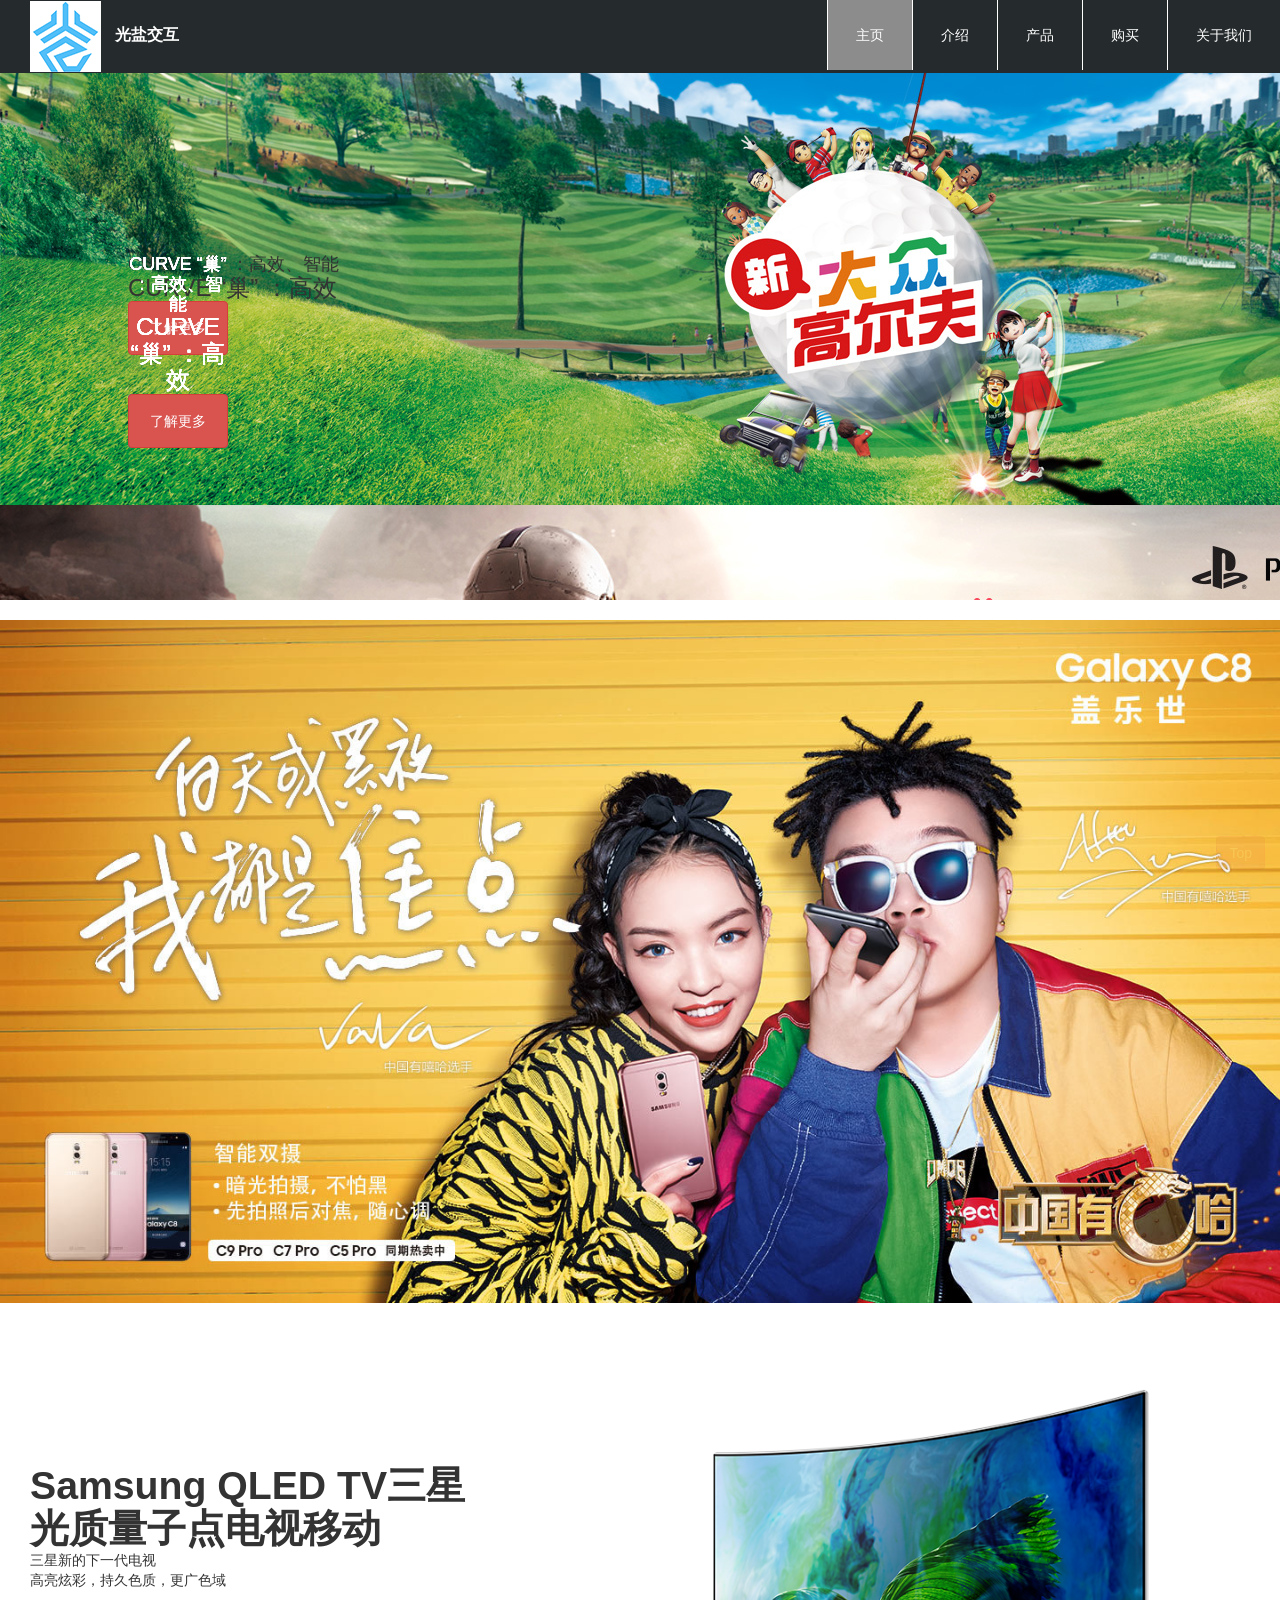
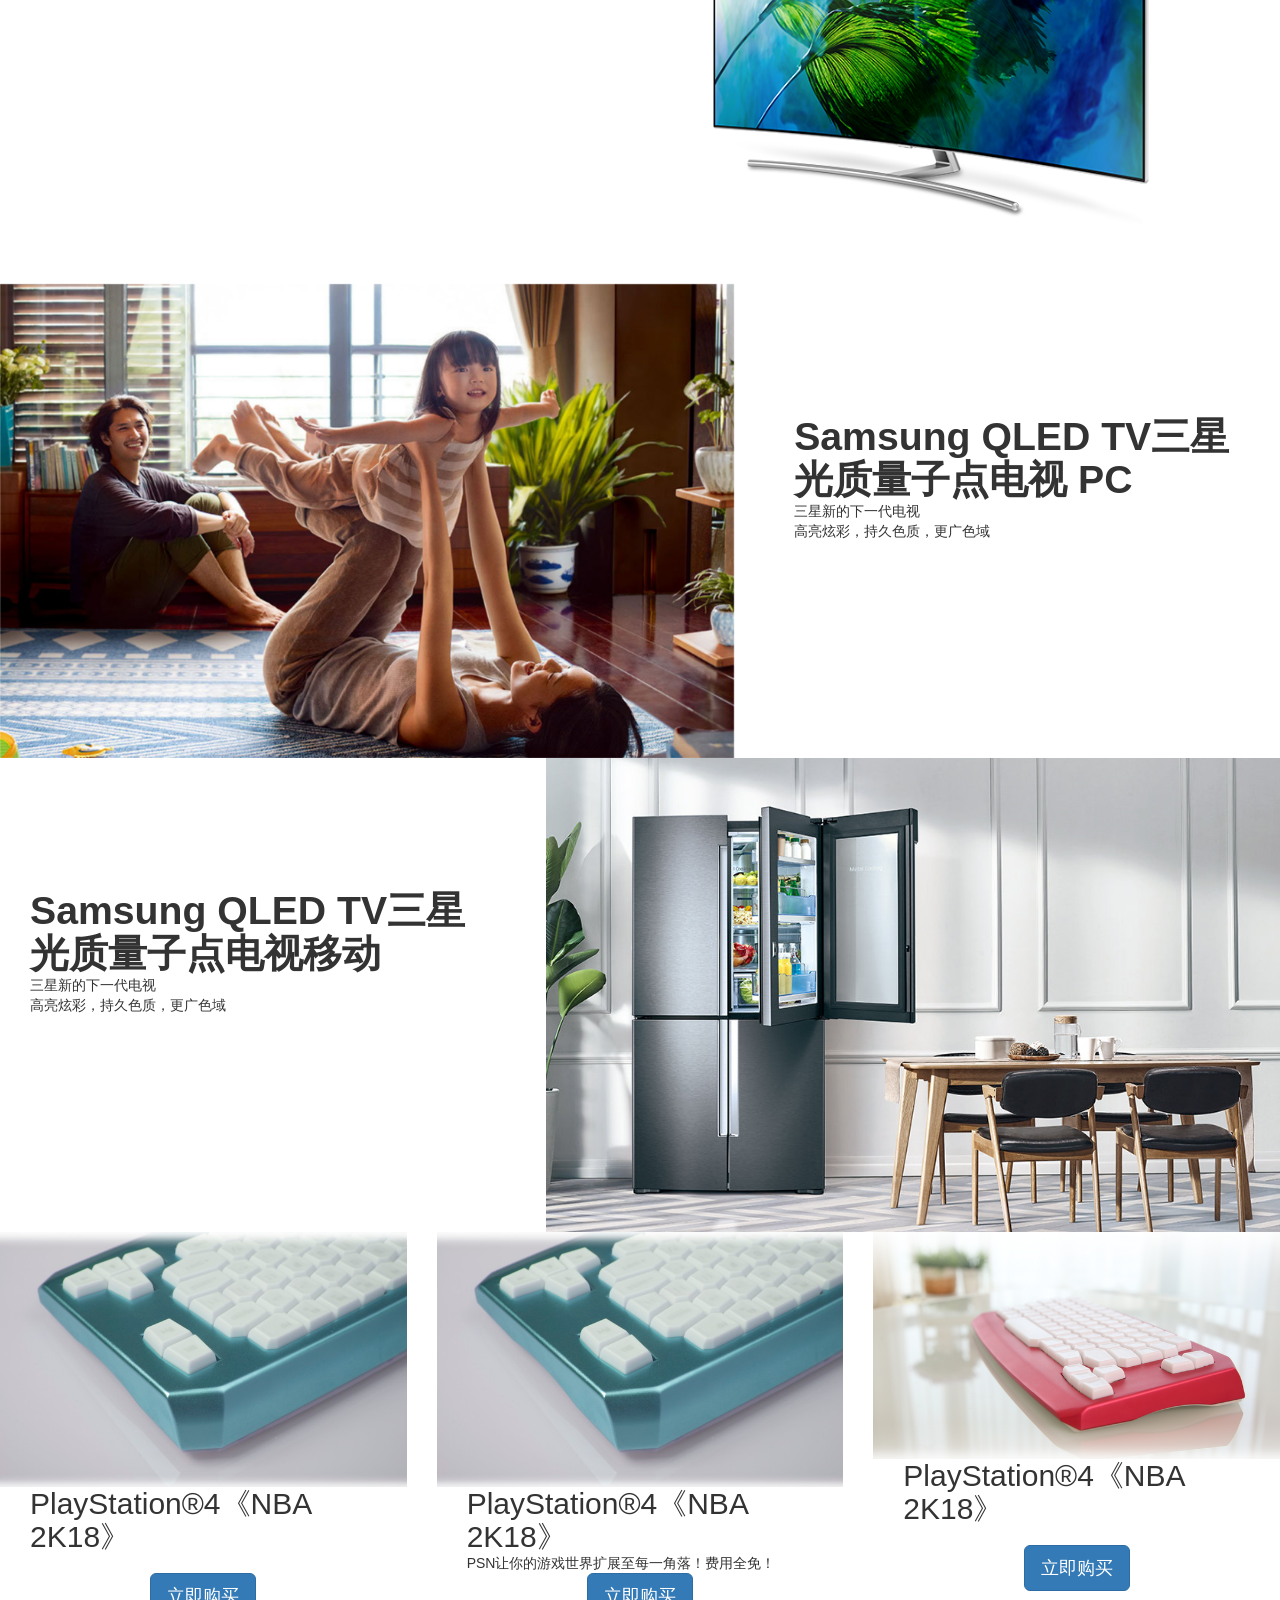
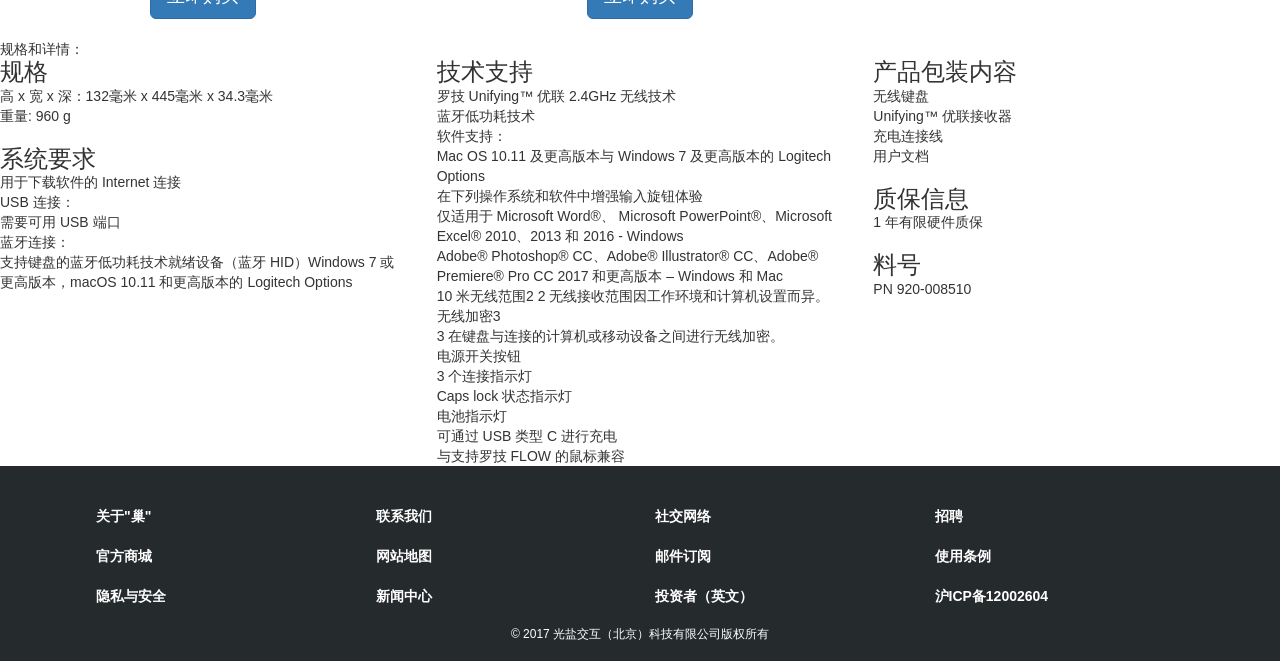
==== commit 83a61851: "Add files via upload" ====
--- a/index.html
+++ b/index.html
@@ -28,6 +28,9 @@
     	<!--header头部-->
     	<link rel="stylesheet" type="text/css" href="css/styles1.css"/>
     	
+    	<!--slider-->
+    	<link rel="stylesheet" type="text/css" href="css/slick.css"/>
+    	<link rel="stylesheet" type="text/css" href="css/slider-slick.css"/>
     	
     	
     	<script src="js/jquery-3.2.1.min.js" type="text/javascript" charset="utf-8"></script>
@@ -71,23 +74,10 @@
     	
     <div id="home" class="bannertext">
     	<div class="banner">
-			
-			<div style="position:relative;top:0;left:0;width:100%;overflow:hidden;">
-		
-		        <!--#region Jssor Slider Begin -->
-		        <div id="slider1_container" style="position: relative; margin: 0 auto; top: 0px; left: 0px; max-width: 1920px; width: 1280px; height: 450px;">
-		            <!-- Loading Screen -->
-		            <div data-u="loading" class="jssorl-009-spin" style="position:absolute;top:0px;left:0px;width:38px;height:100%;text-align:center;background-color:rgba(0,0,0,0.7);">
-		                <img style="margin-top:-19px;position:relative;top:50%;width:38px;height:38px;" src="../svg/loading/static-svg/spin.svg" />
-		            </div>
-		
-		            <!-- Slides Container -->
-		            <div u="slides" style="cursor: ; position: absolute; left: 0px; top: 0px; max-width: 1920px; width: 1280px; height: 450px; overflow: hidden;">
-		                <div>
-		                	<!--产品1-->
-		                    <img data-u="image" src="img/p1.jpg"  style="width: 100%;"/>
-		                    
-		                    <div class="section section1">
+			<div class="slick img-responsive">
+				<!--产品1-->
+				<div><a href=""><img src="img/p1.jpg" alt=""><span></span></a>
+					<div class="section section1">
 		    	
 						    	<div class="slide slide1">
 						    		<div class="con">
@@ -105,203 +95,161 @@
 						    		
 						    	</div>
 						    </div>
-						                    
-		                    
-		                    
-		                </div>
-		                <div>
-		                	<!--产品2-->
-		                    <img data-u="image" src="img/p2.jpg"  style="width: 100%;" />
-		                    
-		                    <div class="section section1">
-		    	
-						    	<div class="slide slide1">
-						    		<div class="con">
-							    		<h4>CURVE “巢” ：高效、智能</h4>
-							    		<h3>CURVE “巢” ：高效</h3>
-							    		<a href="n1.html" class="btn btn-primary"  target="_blank">了解更多</a>
-						    		</div>
-						    		
-						    		<!--<div class="one">
-						    			he1
-						    		</div>
-						    		<div class="two">
-						    			he2
-						    		</div>-->
-						    		
-						    	</div>
-						    </div>
-		                    
-		                </div>
-		                <div>
-		                	<!--产品3-->
-		                    <img data-u="image" src="img/p3.jpg"   style="width: 100%;" />
-		                    
-		                    <div class="section section1">
-		    	
-						    	<div class="slide slide1">
-						    		<div class="con">
-							    		<h4>CURVE “巢” ：高效、智能</h4>
-							    		<h3>CURVE “巢” ：高效</h3>
-							    		<a href="n1.html" class="btn btn-danger"  target="_blank">了解更多</a>
-						    		</div>
-						    		
-						    		<!--<div class="one">
-						    			he1
-						    		</div>
-						    		<div class="two">
-						    			he2
-						    		</div>-->
-						    		
-						    	</div>
-						    </div>
-		                </div>
-		                <div>
-		                	<!--产品4-->
-		                    <img data-u="image" src="img/p4.jpg"   style="width: 100%;" />
-		                    
-		                    <div class="section section1">
-		    	
-						    	<div class="slide slide1">
-						    		<div class="con">
-							    		<h4>CURVE “巢” ：高效、智能</h4>
-							    		<h3>CURVE “巢” ：高效</h3>
-							    		<a href="n1.html" class="btn btn-info"  target="_blank">了解更多</a>
-						    		</div>
-						    		
-						    		<!--<div class="one">
-						    			he1
-						    		</div>
-						    		<div class="two">
-						    			he2
-						    		</div>-->
-						    		
-						    	</div>
-						    </div>
-		                </div>
-		                <div>
-		                	<!--产品5-->
-		                    <img data-u="image" src="img/p5.jpg"   style="width: 100%;" />
-		                    
-		                    <div class="section section1">
-		    	
-						    	<div class="slide slide1">
-						    		<div class="con">
-							    		<h4>CURVE “巢” ：高效、智能</h4>
-							    		<h3>CURVE “巢” ：高效</h3>
-							    		<a href="n1.html" class="btn btn-primary"  target="_blank">了解更多</a>
-						    		</div>
-						    		
-						    		<!--<div class="one">
-						    			he1
-						    		</div>
-						    		<div class="two">
-						    			he2
-						    		</div>-->
-						    		
-						    	</div>
-						    </div>
-		                </div>
-		                <div>
-		                	<!--产品6-->
-		                    <img data-u="image" src="img/p6.jpg"   style="width: 100%;" />
-		                    
-		                    <div class="section section1">
-		    	
-						    	<div class="slide slide1">
-						    		<div class="con">
-							    		<h4>CURVE “巢” ：高效、智能</h4>
-							    		<h3>CURVE “巢” ：高效</h3>
-							    		<a href="n1.html" class="btn btn-success"  target="_blank">了解更多</a>
-						    		</div>
-						    		
-						    		<!--<div class="one">
-						    			he1
-						    		</div>
-						    		<div class="two">
-						    			he2
-						    		</div>-->
-						    		
-						    	</div>
-						    </div>
-		                </div>
-		                <div>
-		                	<!--产品7-->
-		                    <img data-u="image" src="img/p7.jpg"   style="width: 100%;" />
-		                    <div class="section section1">
-		    	
-						    	<div class="slide slide1">
-						    		<div class="con">
-							    		<h4>CURVE “巢” ：高效、智能</h4>
-							    		<h3>CURVE “巢” ：高效</h3>
-							    		<a href="n1.html" class="btn btn-primary"  target="_blank">了解更多</a>
-						    		</div>
-						    		
-						    		<!--<div class="one">
-						    			he1
-						    		</div>
-						    		<div class="two">
-						    			he2
-						    		</div>-->
-						    		
-						    	</div>
-						    </div>
-		                </div>
-		                <div>
-		                	<!--产品8-->
-		                    <img data-u="image" src="img/p8.jpg"   style="width: 100%;" />
-		                    <div class="section section1">
-		    	
-						    	<div class="slide slide1">
-						    		<div class="con">
-							    		<h4>CURVE “巢” ：高效、智能</h4>
-							    		<h3>CURVE “巢” ：高效</h3>
-							    		<a href="n1.html" class="btn btn-danger"  target="_blank">了解更多</a>
-						    		</div>
-						    		
-						    		<!--<div class="one">
-						    			he1
-						    		</div>
-						    		<div class="two">
-						    			he2
-						    		</div>-->
-						    		
-						    	</div>
-						    </div>
-		                </div>
-		            </div>
-		            
-		            <!--#region Bullet Navigator Skin Begin -->
-		            <!-- Help: https://www.jssor.com/development/slider-with-bullet-navigator.html -->
-		           
-		            <div data-u="navigator" class="jssorb051" style="position:absolute;bottom:12px;right:12px;" data-autocenter="1" data-scale="0.5" data-scale-bottom="0.75">
-		                <div data-u="prototype" class="i" style="width:16px;height:16px;">
-		                    <svg viewBox="0 0 16000 16000" style="position:absolute;top:0;left:0;width:100%;height:100%;">
-		                        <circle class="b" cx="8000" cy="8000" r="5800"></circle>
-		                    </svg>
-		                </div>
-		            </div>
-		            <!--#endregion Bullet Navigator Skin End -->
-		        
-		            <!--#region Arrow Navigator Skin Begin -->
-		            <!-- Help: https://www.jssor.com/development/slider-with-arrow-navigator.html -->
-		           
-		            <div data-u="arrowleft" class="jssora051" style="width:55px;height:55px;top:0px;left:25px;" data-autocenter="2" data-scale="0.75" data-scale-left="0.75">
-		                <svg viewBox="0 0 16000 16000" style="position:absolute;top:0;left:0;width:100%;height:100%;">
-		                    <polyline class="a" points="11040,1920 4960,8000 11040,14080 "></polyline>
-		                </svg>
-		            </div>
-		            <div data-u="arrowright" class="jssora051" style="width:55px;height:55px;top:0px;right:25px;" data-autocenter="2" data-scale="0.75" data-scale-right="0.75">
-		                <svg viewBox="0 0 16000 16000" style="position:absolute;top:0;left:0;width:100%;height:100%;">
-		                    <polyline class="a" points="4960,1920 11040,8000 4960,14080 "></polyline>
-		                </svg>
-		            </div>
-		            <!--#endregion Arrow Navigator Skin End -->
-		
-		        </div>
-		        
-    		</div> <!--#endregion Jssor Slider End -->
-				
+				</div>
+				
+				<!--产品2-->
+				<div><a href=""><img src="img/p2.jpg" alt=""><span>
+					<div class="section section1">
+		    	
+						    	<div class="slide slide1">
+						    		<div class="con">
+							    		<h4>CURVE “巢” ：高效、智能</h4>
+							    		<h3>CURVE “巢” ：高效</h3>
+							    		<a href="n2.html" class="btn btn-primary"  target="_blank">了解更多</a>
+						    		</div>
+						    		
+						    		<!--<div class="one">
+						    			he1
+						    		</div>
+						    		<div class="two">
+						    			he2
+						    		</div>-->
+						    		
+						    	</div>
+						    </div>
+					
+				</span></a>
+					
+				</div>
+				<!--产品3-->
+				<div><a href=""><img src="img/p3.jpg" alt=""><span>
+					<div class="section section1">
+		    	
+						    	<div class="slide slide1">
+						    		<div class="con">
+							    		<h4>CURVE “巢” ：高效、智能</h4>
+							    		<h3>CURVE “巢” ：高效</h3>
+							    		<a href="n3.html" class="btn btn-danger"  target="_blank">了解更多</a>
+						    		</div>
+						    		
+						    		<!--<div class="one">
+						    			he1
+						    		</div>
+						    		<div class="two">
+						    			he2
+						    		</div>-->
+						    		
+						    	</div>
+						    </div>
+					
+				</span></a></div>
+				<!--产品4-->
+				<div><a href=""><img src="img/p4.jpg" alt=""><span>
+					<div class="section section1">
+		    	
+						    	<div class="slide slide1">
+						    		<div class="con">
+							    		<h4>CURVE “巢” ：高效、智能</h4>
+							    		<h3>CURVE “巢” ：高效</h3>
+							    		<a href="n4.html" class="btn btn-info"  target="_blank">了解更多</a>
+						    		</div>
+						    		
+						    		<!--<div class="one">
+						    			he1
+						    		</div>
+						    		<div class="two">
+						    			he2
+						    		</div>-->
+						    		
+						    	</div>
+						    </div>
+					
+				</span></a></div>
+				<!--产品5-->
+				<div><a href=""><img src="img/p5.jpg" alt="">
+				<div class="section section1">
+		    	
+						    	<div class="slide slide1">
+						    		<div class="con">
+							    		<h4>CURVE “巢” ：高效、智能</h4>
+							    		<h3>CURVE “巢” ：高效</h3>
+							    		<a href="n5.html" class="btn btn-primary"  target="_blank">了解更多</a>
+						    		</div>
+						    		
+						    		<!--<div class="one">
+						    			he1
+						    		</div>
+						    		<div class="two">
+						    			he2
+						    		</div>-->
+						    		
+						    	</div>
+						    </div>
+				<span></span></a></div>
+				<!--产品6-->
+				<div><a href=""><img src="img/p6.jpg" alt="">
+				<div class="section section1">
+		    	
+						    	<div class="slide slide1">
+						    		<div class="con">
+							    		<h4>CURVE “巢” ：高效、智能</h4>
+							    		<h3>CURVE “巢” ：高效</h3>
+							    		<a href="n6.html" class="btn btn-success"  target="_blank">了解更多</a>
+						    		</div>
+						    		
+						    		<!--<div class="one">
+						    			he1
+						    		</div>
+						    		<div class="two">
+						    			he2
+						    		</div>-->
+						    		
+						    	</div>
+						    </div>
+				<span></span></a></div>
+				<!--产品7-->
+				<div><a href=""><img src="img/p7.jpg" alt="">
+				<div class="section section1">
+		    	
+						    	<div class="slide slide1">
+						    		<div class="con">
+							    		<h4>CURVE “巢” ：高效、智能</h4>
+							    		<h3>CURVE “巢” ：高效</h3>
+							    		<a href="n7.html" class="btn btn-primary"  target="_blank">了解更多</a>
+						    		</div>
+						    		
+						    		<!--<div class="one">
+						    			he1
+						    		</div>
+						    		<div class="two">
+						    			he2
+						    		</div>-->
+						    		
+						    	</div>
+						    </div>
+				<span></span></a></div>
+				<!--产品8-->
+				<div><a href=""><img src="img/p8.jpg" alt="">
+				<div class="section section1">
+		    	
+						    	<div class="slide slide1">
+						    		<div class="con">
+							    		<h4>CURVE “巢” ：高效、智能</h4>
+							    		<h3>CURVE “巢” ：高效</h3>
+							    		<a href="n8.html" class="btn btn-danger"  target="_blank">了解更多</a>
+						    		</div>
+						    		
+						    		<!--<div class="one">
+						    			he1
+						    		</div>
+						    		<div class="two">
+						    			he2
+						    		</div>-->
+						    		
+						    	</div>
+						    </div>
+				<span></span></a></div>
+			</div>
 		</div>
 	</div><!--bannertext end-->
 
@@ -309,11 +257,7 @@
 		    
     	
 <!--</div>-->  
-    	
-    
 
-    
-    
     <section>
     	
     	<div id="about" class="img01">
@@ -591,8 +535,9 @@
     <script src="js/fastclick.js"></script>
     <script src="js/scroll.js"></script>
     <script src="js/fixed-responsive-nav.js"></script>
-    
-	
+    <script src="js/slick.min.js" type="text/javascript" charset="utf-8"></script>
+    
+	<!--回到顶部-->
 	<script>
 		$(function() {
 			$('.to-top').toTop();
@@ -603,12 +548,15 @@
 	<!--主页轮播-->
 	<script>
 	$(function(){
-		$('#banner').pogoSlider({
-			
-			displayProgess:false,
-			responsive:true,
-			targetHeight:400,
-			targetWidth:1000
+		$('.slick').slick({
+			dots: true,  //显示项目导航
+			slider: true,  //淡入淡出
+			autoplay: true,  //自动播放
+			speed:1000,      //过渡速度
+			autoplaySpeed:3000,  //自动播放更改间隔
+			zIndex:-11,
+			focusOnChange:true,
+			cssEase:"ease"
 		});
 	});
 	</script>
--- a/css/styles1.css
+++ b/css/styles1.css
@@ -314,9 +314,9 @@
   position: relative;
   overflow: hidden;
   width: 60px;
-  margin-top: 5px;
+  margin-top: 6px;
   /*小差位置*/
-  line-height: 65px;
+  height: 64px;
   float: right;
 }
 
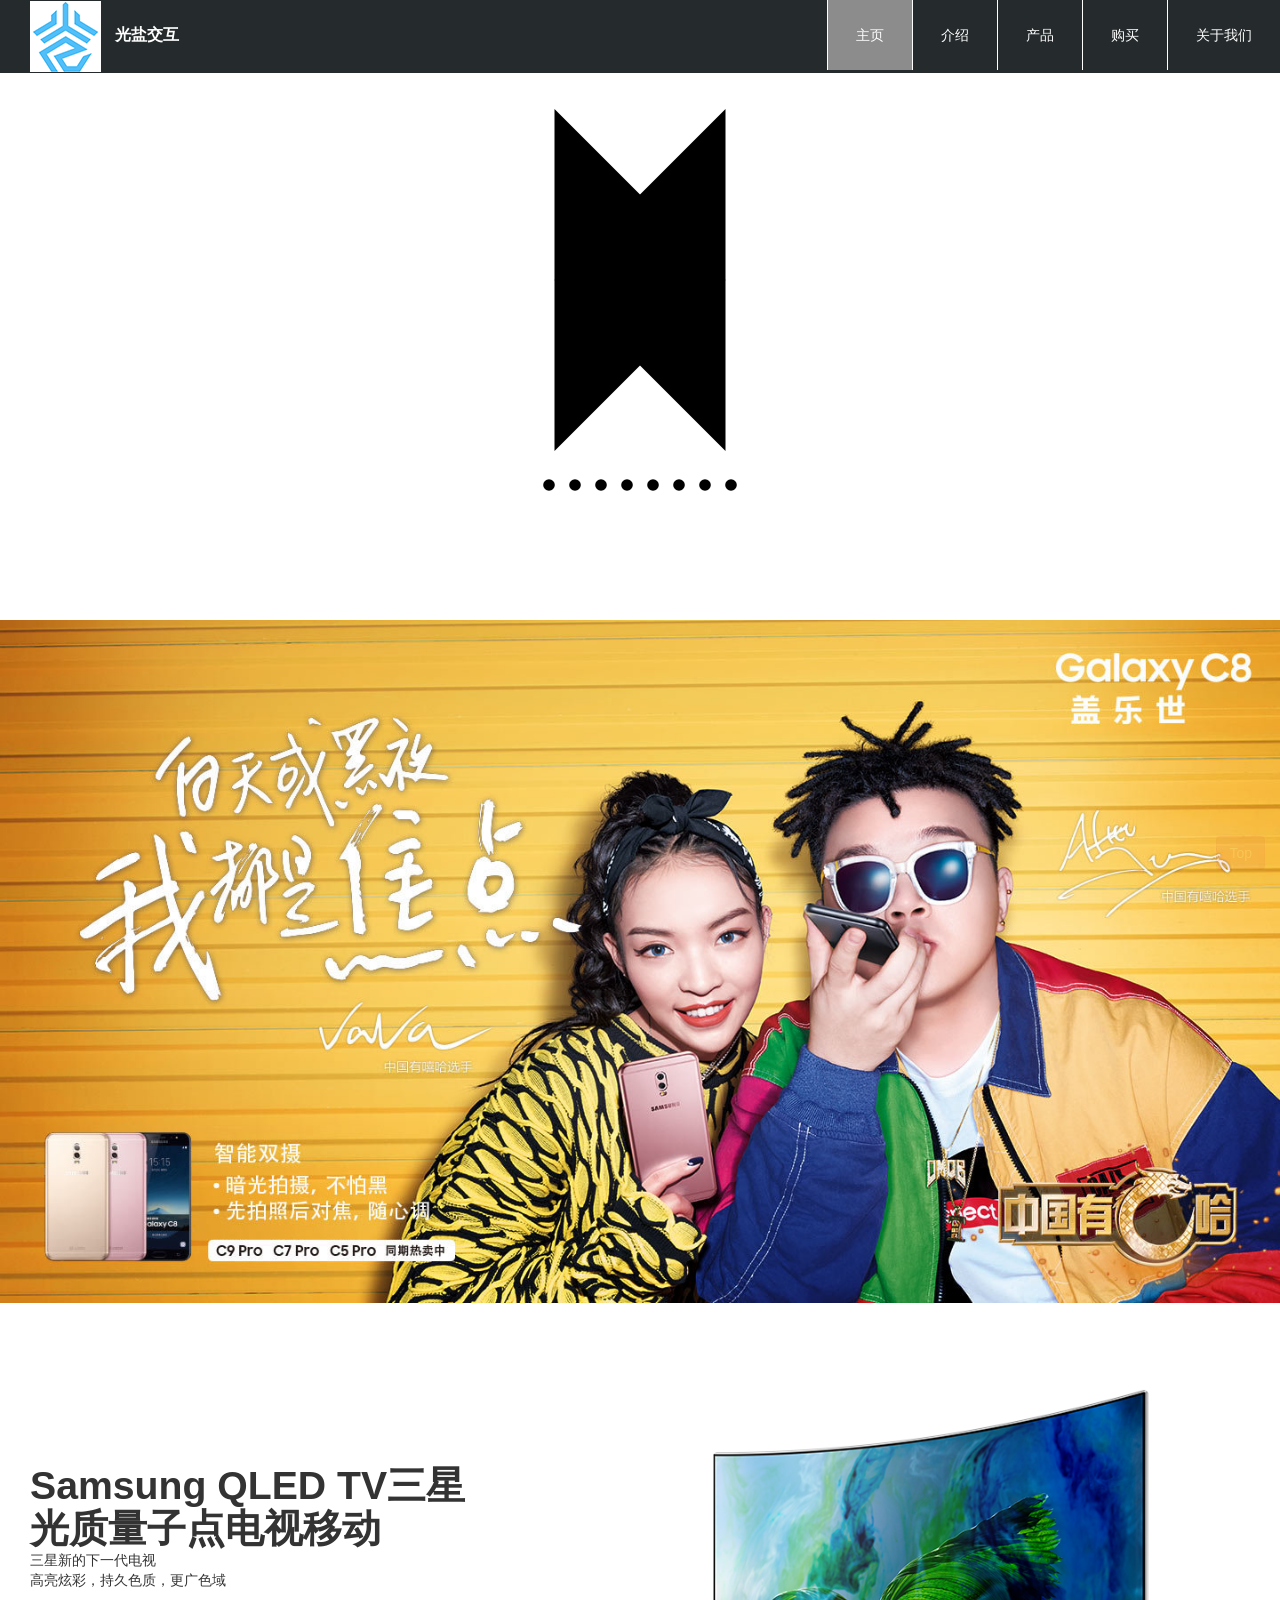
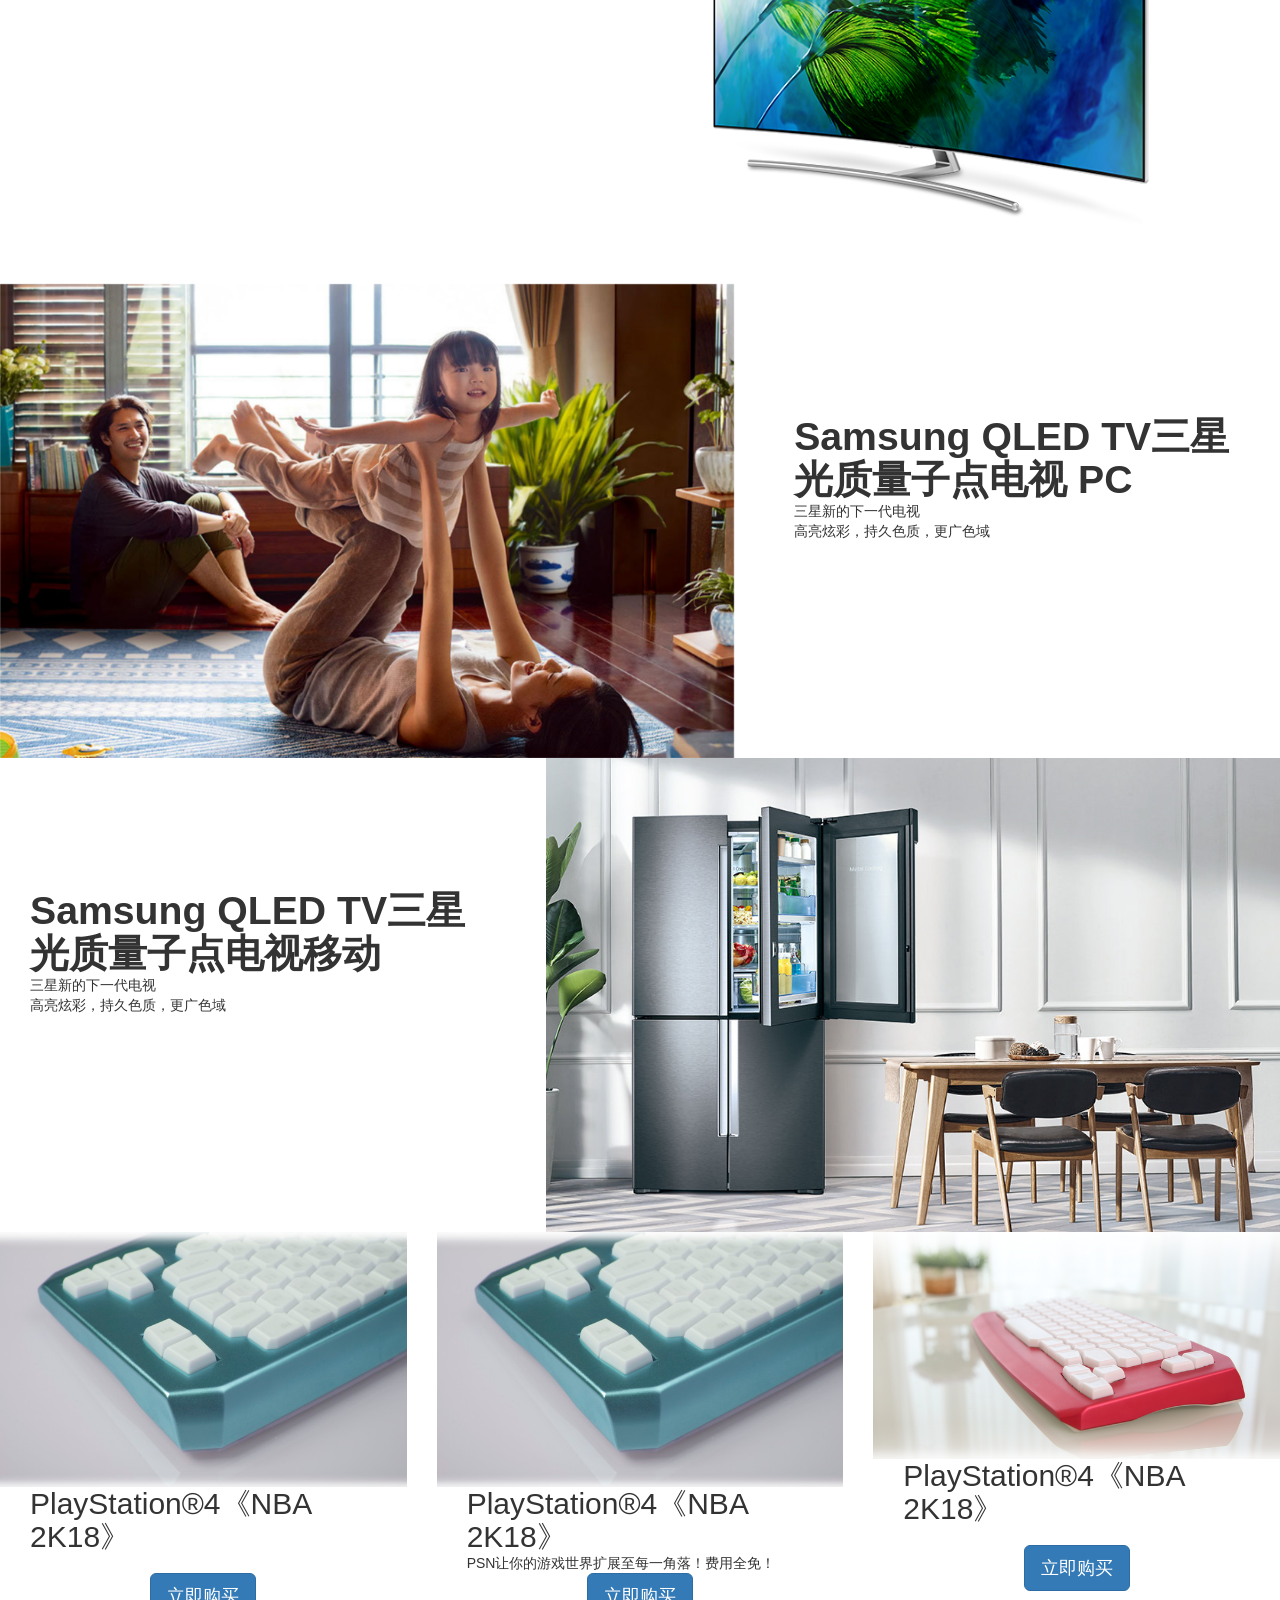
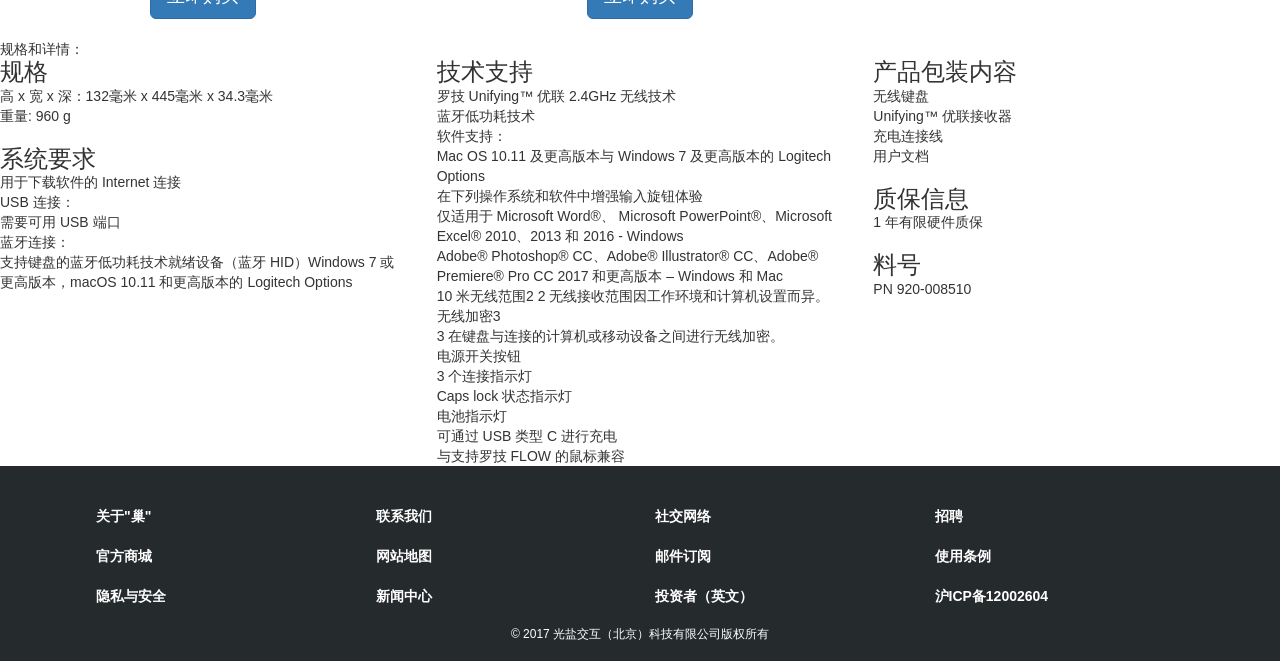
==== commit 600e6514: "Add files via upload" ====
--- a/index.html
+++ b/index.html
@@ -28,9 +28,6 @@
     	<!--header头部-->
     	<link rel="stylesheet" type="text/css" href="css/styles1.css"/>
     	
-    	<!--slider-->
-    	<link rel="stylesheet" type="text/css" href="css/slick.css"/>
-    	<link rel="stylesheet" type="text/css" href="css/slider-slick.css"/>
     	
     	
     	<script src="js/jquery-3.2.1.min.js" type="text/javascript" charset="utf-8"></script>
@@ -74,10 +71,23 @@
     	
     <div id="home" class="bannertext">
     	<div class="banner">
-			<div class="slick img-responsive">
-				<!--产品1-->
-				<div><a href=""><img src="img/p1.jpg" alt=""><span></span></a>
-					<div class="section section1">
+			
+			<div style="position:relative;top:0;left:0;width:100%;overflow:hidden;">
+		
+		        <!--#region Jssor Slider Begin -->
+		        <div class="width1" id="slider1_container" style="position: relative; margin: 0 auto; top: 0px; left: 0px; width: 100%em; height: 450px;">
+		            <!-- Loading Screen -->
+		            <div data-u="loading" class="jssorl-009-spin" style="position:absolute;top:0px;left:0px;width:38px;height:100%;text-align:center;background-color:rgba(0,0,0,0.7);">
+		                <img style="margin-top:-19px;position:relative;top:50%;width:38px;height:38px;" src="../svg/loading/static-svg/spin.svg" />
+		            </div>
+		
+		            <!-- Slides Container -->
+		            <div class="width2" u="slides" style="cursor: ; position: absolute; left: 0px; top: 0px; width: 100%em;  height: 450px; overflow: hidden;">
+		                <div>
+		                	<!--产品1-->
+		                    <img class="img-media1" data-u="image" src="img/p1.jpg"   class="img-responsive" style="width: 1280px;"/>
+		                    <img class="img-media1-1" data-u="image" src="img/750px.jpg"   class="img-responsive" style="width: 100%;"/>
+		                    <div class="section section1">
 		    	
 						    	<div class="slide slide1">
 						    		<div class="con">
@@ -95,11 +105,15 @@
 						    		
 						    	</div>
 						    </div>
-				</div>
-				
-				<!--产品2-->
-				<div><a href=""><img src="img/p2.jpg" alt=""><span>
-					<div class="section section1">
+						                    
+		                    
+		                    
+		                </div>
+		                <div>
+		                	<!--产品2-->
+		                    <img data-u="image" src="img/p2.jpg"   class="img-responsive" style="width: 1280px;" />
+		                    
+		                    <div class="section section1">
 		    	
 						    	<div class="slide slide1">
 						    		<div class="con">
@@ -117,13 +131,13 @@
 						    		
 						    	</div>
 						    </div>
-					
-				</span></a>
-					
-				</div>
-				<!--产品3-->
-				<div><a href=""><img src="img/p3.jpg" alt=""><span>
-					<div class="section section1">
+		                    
+		                </div>
+		                <div>
+		                	<!--产品3-->
+		                    <img data-u="image" src="img/p3.jpg"   class="img-responsive"  style="width: 1280px;" />
+		                    
+		                    <div class="section section1">
 		    	
 						    	<div class="slide slide1">
 						    		<div class="con">
@@ -141,11 +155,12 @@
 						    		
 						    	</div>
 						    </div>
-					
-				</span></a></div>
-				<!--产品4-->
-				<div><a href=""><img src="img/p4.jpg" alt=""><span>
-					<div class="section section1">
+		                </div>
+		                <div>
+		                	<!--产品4-->
+		                    <img data-u="image" src="img/p4.jpg"   style="width: 1280px;" />
+		                    
+		                    <div class="section section1">
 		    	
 						    	<div class="slide slide1">
 						    		<div class="con">
@@ -163,11 +178,12 @@
 						    		
 						    	</div>
 						    </div>
-					
-				</span></a></div>
-				<!--产品5-->
-				<div><a href=""><img src="img/p5.jpg" alt="">
-				<div class="section section1">
+		                </div>
+		                <div>
+		                	<!--产品5-->
+		                    <img data-u="image" src="img/p5.jpg"   style="width: 1280px;" />
+		                    
+		                    <div class="section section1">
 		    	
 						    	<div class="slide slide1">
 						    		<div class="con">
@@ -185,10 +201,12 @@
 						    		
 						    	</div>
 						    </div>
-				<span></span></a></div>
-				<!--产品6-->
-				<div><a href=""><img src="img/p6.jpg" alt="">
-				<div class="section section1">
+		                </div>
+		                <div>
+		                	<!--产品6-->
+		                    <img data-u="image" src="img/p6.jpg"   style="width: 1280px;" />
+		                    
+		                    <div class="section section1">
 		    	
 						    	<div class="slide slide1">
 						    		<div class="con">
@@ -206,10 +224,11 @@
 						    		
 						    	</div>
 						    </div>
-				<span></span></a></div>
-				<!--产品7-->
-				<div><a href=""><img src="img/p7.jpg" alt="">
-				<div class="section section1">
+		                </div>
+		                <div>
+		                	<!--产品7-->
+		                    <img data-u="image" src="img/p7.jpg"   style="width: 1280px;" />
+		                    <div class="section section1">
 		    	
 						    	<div class="slide slide1">
 						    		<div class="con">
@@ -227,10 +246,11 @@
 						    		
 						    	</div>
 						    </div>
-				<span></span></a></div>
-				<!--产品8-->
-				<div><a href=""><img src="img/p8.jpg" alt="">
-				<div class="section section1">
+		                </div>
+		                <div>
+		                	<!--产品8-->
+		                    <img data-u="image" src="img/p8.jpg"   style="width: 1280px;" />
+		                    <div class="section section1">
 		    	
 						    	<div class="slide slide1">
 						    		<div class="con">
@@ -248,8 +268,40 @@
 						    		
 						    	</div>
 						    </div>
-				<span></span></a></div>
-			</div>
+		                </div>
+		            </div>
+		            
+		            <!--#region Bullet Navigator Skin Begin -->
+		            <!-- Help: https://www.jssor.com/development/slider-with-bullet-navigator.html -->
+		           
+		            <div data-u="navigator" class="jssorb051" style="position:absolute;bottom:12px;right:12px;" data-autocenter="1" data-scale="0.5" data-scale-bottom="0.75">
+		                <div data-u="prototype" class="i" style="width:16px;height:16px;">
+		                    <svg viewBox="0 0 16000 16000" style="position:absolute;top:0;left:0;width:100%;height:100%;">
+		                        <circle class="b" cx="8000" cy="8000" r="5800"></circle>
+		                    </svg>
+		                </div>
+		            </div>
+		            <!--#endregion Bullet Navigator Skin End -->
+		        
+		            <!--#region Arrow Navigator Skin Begin -->
+		            <!-- Help: https://www.jssor.com/development/slider-with-arrow-navigator.html -->
+		           
+		            <div data-u="arrowleft" class="jssora051" style="width:55px;height:55px;top:0px;left:25px;" data-autocenter="2" data-scale="0.75" data-scale-left="0.75">
+		                <svg viewBox="0 0 16000 16000" style="position:absolute;top:0;left:0;width:100%;height:100%;">
+		                    <polyline class="a" points="11040,1920 4960,8000 11040,14080 "></polyline>
+		                </svg>
+		            </div>
+		            <div data-u="arrowright" class="jssora051" style="width:55px;height:55px;top:0px;right:25px;" data-autocenter="2" data-scale="0.75" data-scale-right="0.75">
+		                <svg viewBox="0 0 16000 16000" style="position:absolute;top:0;left:0;width:100%;height:100%;">
+		                    <polyline class="a" points="4960,1920 11040,8000 4960,14080 "></polyline>
+		                </svg>
+		            </div>
+		            <!--#endregion Arrow Navigator Skin End -->
+		
+		        </div>
+		        
+    		</div> <!--#endregion Jssor Slider End -->
+				
 		</div>
 	</div><!--bannertext end-->
 
@@ -257,7 +309,11 @@
 		    
     	
 <!--</div>-->  
+    	
+    
 
+    
+    
     <section>
     	
     	<div id="about" class="img01">
@@ -535,9 +591,8 @@
     <script src="js/fastclick.js"></script>
     <script src="js/scroll.js"></script>
     <script src="js/fixed-responsive-nav.js"></script>
-    <script src="js/slick.min.js" type="text/javascript" charset="utf-8"></script>
-    
-	<!--回到顶部-->
+    
+	
 	<script>
 		$(function() {
 			$('.to-top').toTop();
@@ -548,15 +603,12 @@
 	<!--主页轮播-->
 	<script>
 	$(function(){
-		$('.slick').slick({
-			dots: true,  //显示项目导航
-			slider: true,  //淡入淡出
-			autoplay: true,  //自动播放
-			speed:1000,      //过渡速度
-			autoplaySpeed:3000,  //自动播放更改间隔
-			zIndex:-11,
-			focusOnChange:true,
-			cssEase:"ease"
+		$('#banner').pogoSlider({
+			
+			displayProgess:false,
+			responsive:true,
+			targetHeight:400,
+			targetWidth:1000
 		});
 	});
 	</script>
--- a/css/e1.css
+++ b/css/e1.css
@@ -22,7 +22,7 @@
 	width: 100%;
 	overflow: hidden;
 }
-header,footer {
+header , footer {
 	width: 100%;
 	/*overflow: hidden;*/
 }
@@ -74,9 +74,20 @@
 	left: 10%;
 }
 
+.img-media1-1 {
+	display: none;
+}
 @media screen and (max-width:800px) {
 	.section1 .slide1 .con {
 		left: 38%;
+	}
+	
+	.img-media1 {
+		display: none;
+	}
+	
+	.img-media1-1 {
+		display: block;
 	}
 	
 }
@@ -110,34 +121,15 @@
 	position: fixed;
 	top: 55px;
 	z-index: -11;
-	overflow: hidden;
+	/*overflow: hidden;*/
 	/*background-attachment:fixed;*/
-	
-}
-
-
-
-.jssorb051 .i {position:absolute;cursor:pointer;}
-.jssorb051 .i .b {fill:#fff;fill-opacity:0.5;stroke:#000;stroke-width:400;stroke-miterlimit:10;stroke-opacity:0.5;}
-.jssorb051 .i:hover .b {fill-opacity:.7;}
-.jssorb051 .iav .b {fill-opacity: 1;}
-.jssorb051 .i.idn {opacity:.3;}
-
-.jssora051 {display:block;position:absolute;cursor:pointer;}
-.jssora051 .a {fill:none;stroke:#fff;stroke-width:360;stroke-miterlimit:10;}
-.jssora051:hover {opacity:.8;}
-.jssora051.jssora051dn {opacity:.5;}
-.jssora051.jssora051ds {opacity:.3;pointer-events:none;}
-                
+}
+
+.banner {
+	z-index: -12;
+}   
                                 
                 
-
-
-
-
-
-
-
 
 
 
@@ -164,6 +156,7 @@
 	padding-top: 20px;
 	background: #FFFFFF;
 	overflow: hidden;
+	z-index: 2000;
 }
 section .img01 img {
 	width: 100%;
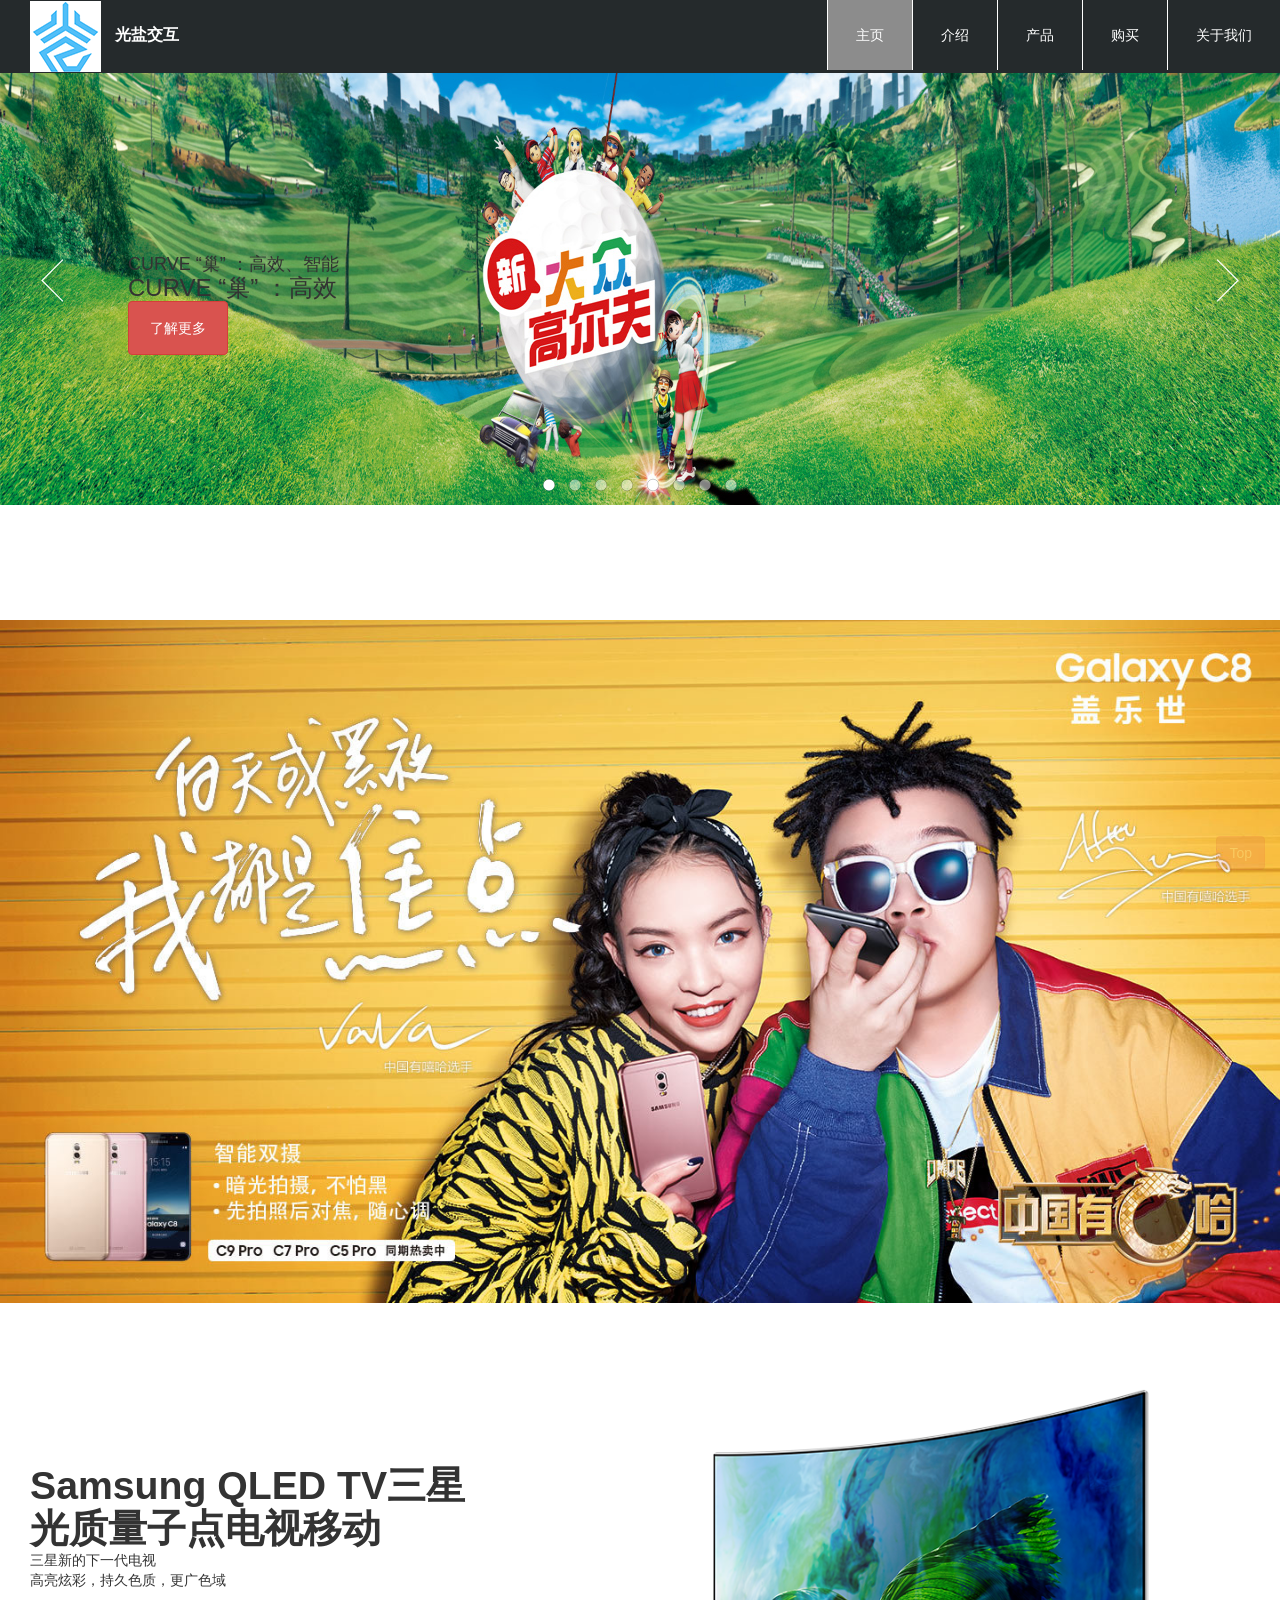
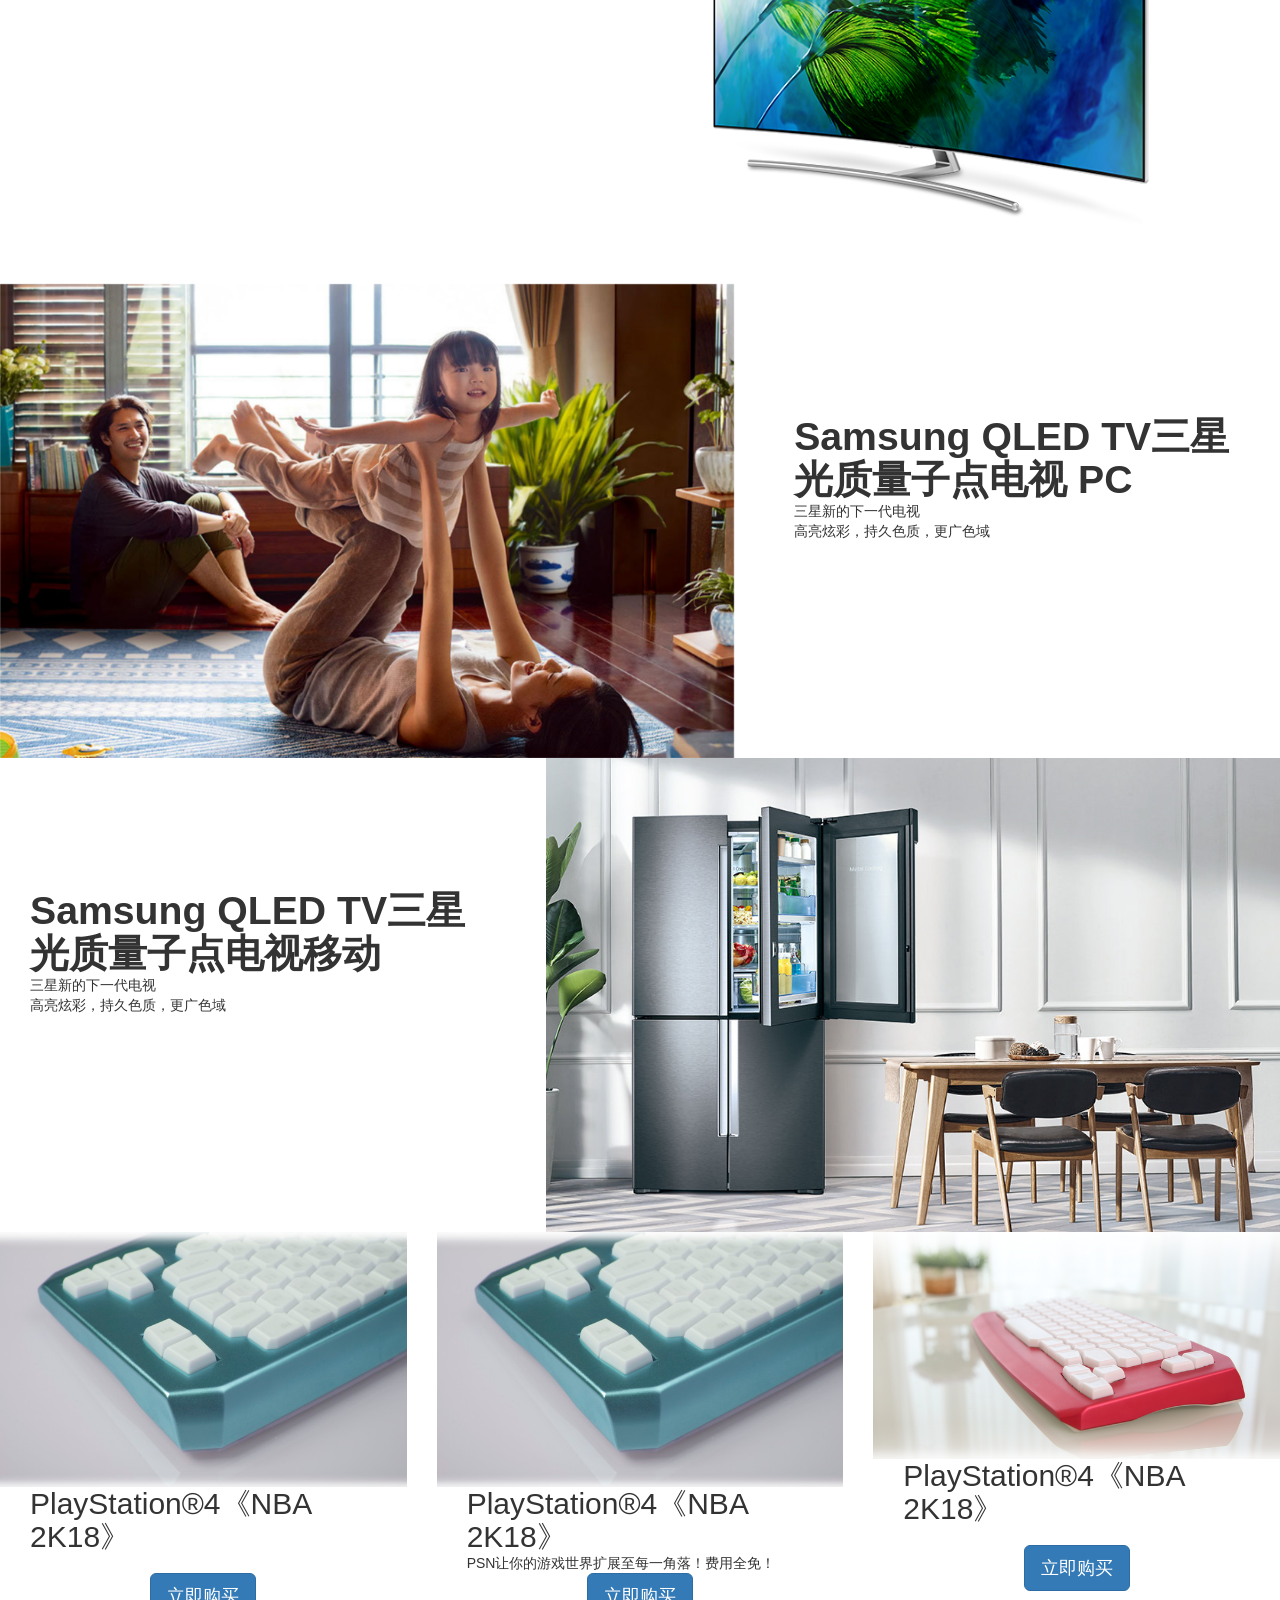
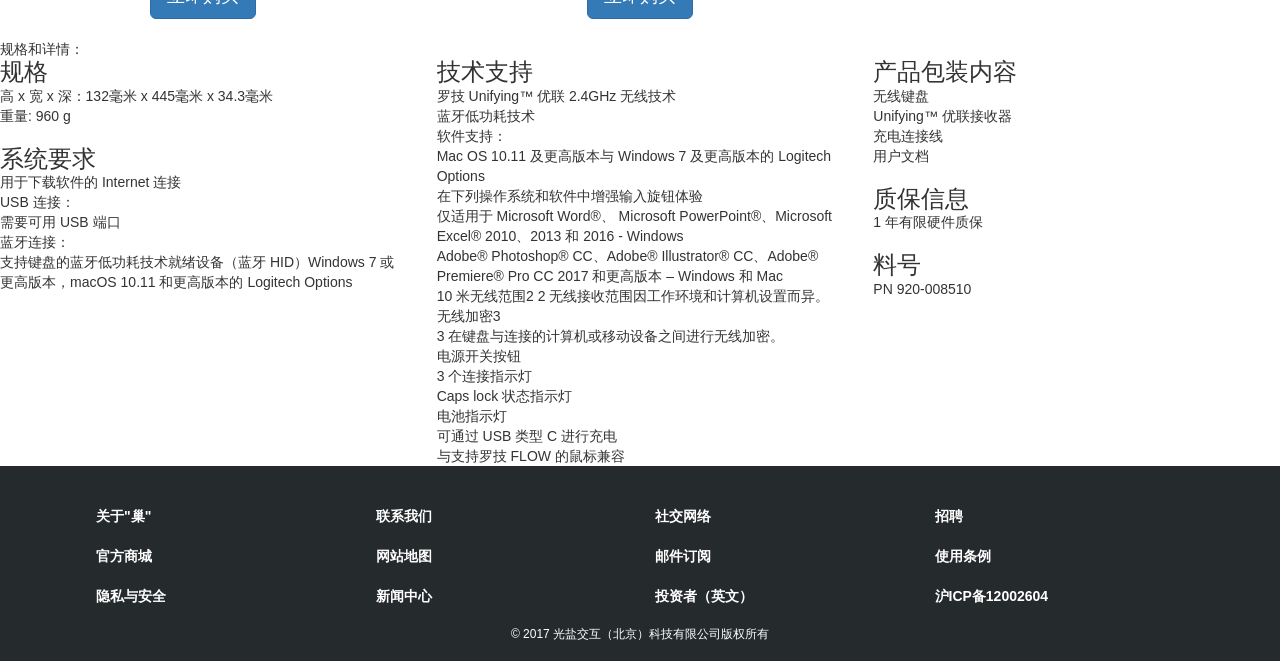
==== commit e59c4e07: "Add files via upload" ====
--- a/index.html
+++ b/index.html
@@ -75,14 +75,18 @@
 			<div style="position:relative;top:0;left:0;width:100%;overflow:hidden;">
 		
 		        <!--#region Jssor Slider Begin -->
-		        <div class="width1" id="slider1_container" style="position: relative; margin: 0 auto; top: 0px; left: 0px; width: 100%em; height: 450px;">
+		        
+		        	
+		        <!--媒体查询控制宽度-->
+		        <div class="width1" id="slider1_container" style="position: relative; margin: 0 auto; top: 0px; left: 0px; width: ; height: 450px;">
 		            <!-- Loading Screen -->
 		            <div data-u="loading" class="jssorl-009-spin" style="position:absolute;top:0px;left:0px;width:38px;height:100%;text-align:center;background-color:rgba(0,0,0,0.7);">
 		                <img style="margin-top:-19px;position:relative;top:50%;width:38px;height:38px;" src="../svg/loading/static-svg/spin.svg" />
 		            </div>
 		
 		            <!-- Slides Container -->
-		            <div class="width2" u="slides" style="cursor: ; position: absolute; left: 0px; top: 0px; width: 100%em;  height: 450px; overflow: hidden;">
+		            <!--媒体查询控制宽度-->
+		            <div class="width2" u="slides" style="cursor: ; position: absolute; left: 0px; top: 0px; width: ;  height: 450px; overflow: hidden;">
 		                <div>
 		                	<!--产品1-->
 		                    <img class="img-media1" data-u="image" src="img/p1.jpg"   class="img-responsive" style="width: 1280px;"/>
--- a/css/e1.css
+++ b/css/e1.css
@@ -22,7 +22,7 @@
 	width: 100%;
 	overflow: hidden;
 }
-header , footer {
+header,footer {
 	width: 100%;
 	/*overflow: hidden;*/
 }
@@ -121,15 +121,34 @@
 	position: fixed;
 	top: 55px;
 	z-index: -11;
-	/*overflow: hidden;*/
+	overflow: hidden;
 	/*background-attachment:fixed;*/
-}
-
-.banner {
-	z-index: -12;
-}   
+	
+}
+
+
+
+.jssorb051 .i {position:absolute;cursor:pointer;}
+.jssorb051 .i .b {fill:#fff;fill-opacity:0.5;stroke:#000;stroke-width:400;stroke-miterlimit:10;stroke-opacity:0.5;}
+.jssorb051 .i:hover .b {fill-opacity:.7;}
+.jssorb051 .iav .b {fill-opacity: 1;}
+.jssorb051 .i.idn {opacity:.3;}
+
+.jssora051 {display:block;position:absolute;cursor:pointer;}
+.jssora051 .a {fill:none;stroke:#fff;stroke-width:360;stroke-miterlimit:10;}
+.jssora051:hover {opacity:.8;}
+.jssora051.jssora051dn {opacity:.5;}
+.jssora051.jssora051ds {opacity:.3;pointer-events:none;}
+                
                                 
                 
+
+
+
+
+
+
+
 
 
 
@@ -156,7 +175,6 @@
 	padding-top: 20px;
 	background: #FFFFFF;
 	overflow: hidden;
-	z-index: 2000;
 }
 section .img01 img {
 	width: 100%;
@@ -175,14 +193,6 @@
 	padding: 0 30px;
 }
 
-section p {
-	/*padding-bottom: 60px;*/
-	/*text-align: center;*/
-}
-/*section .slide {
-	width: 100%;
-	height: 500px;
-}*/
 section .slide .col-lg-5 {
 	padding-top: 10%;
 }
@@ -261,5 +271,32 @@
 		display: none;
 	}
 	
-	
-}+	#slider1_container{
+		width: 640px;
+	}
+	
+	.width2{
+		width: 640px;
+	}
+	
+}
+
+
+@media screen and (min-width:801px) and (max-width:1299px){
+	.width1{
+		width: 1280px;
+	}
+	.width2 {
+		width: 1280px;
+	}
+}
+
+
+@media screen and (min-width:1300) and (max-width:1920px){
+	.width1{
+		width: 1920px;
+	}
+	.width2{
+		width: 1920px;
+	}
+}
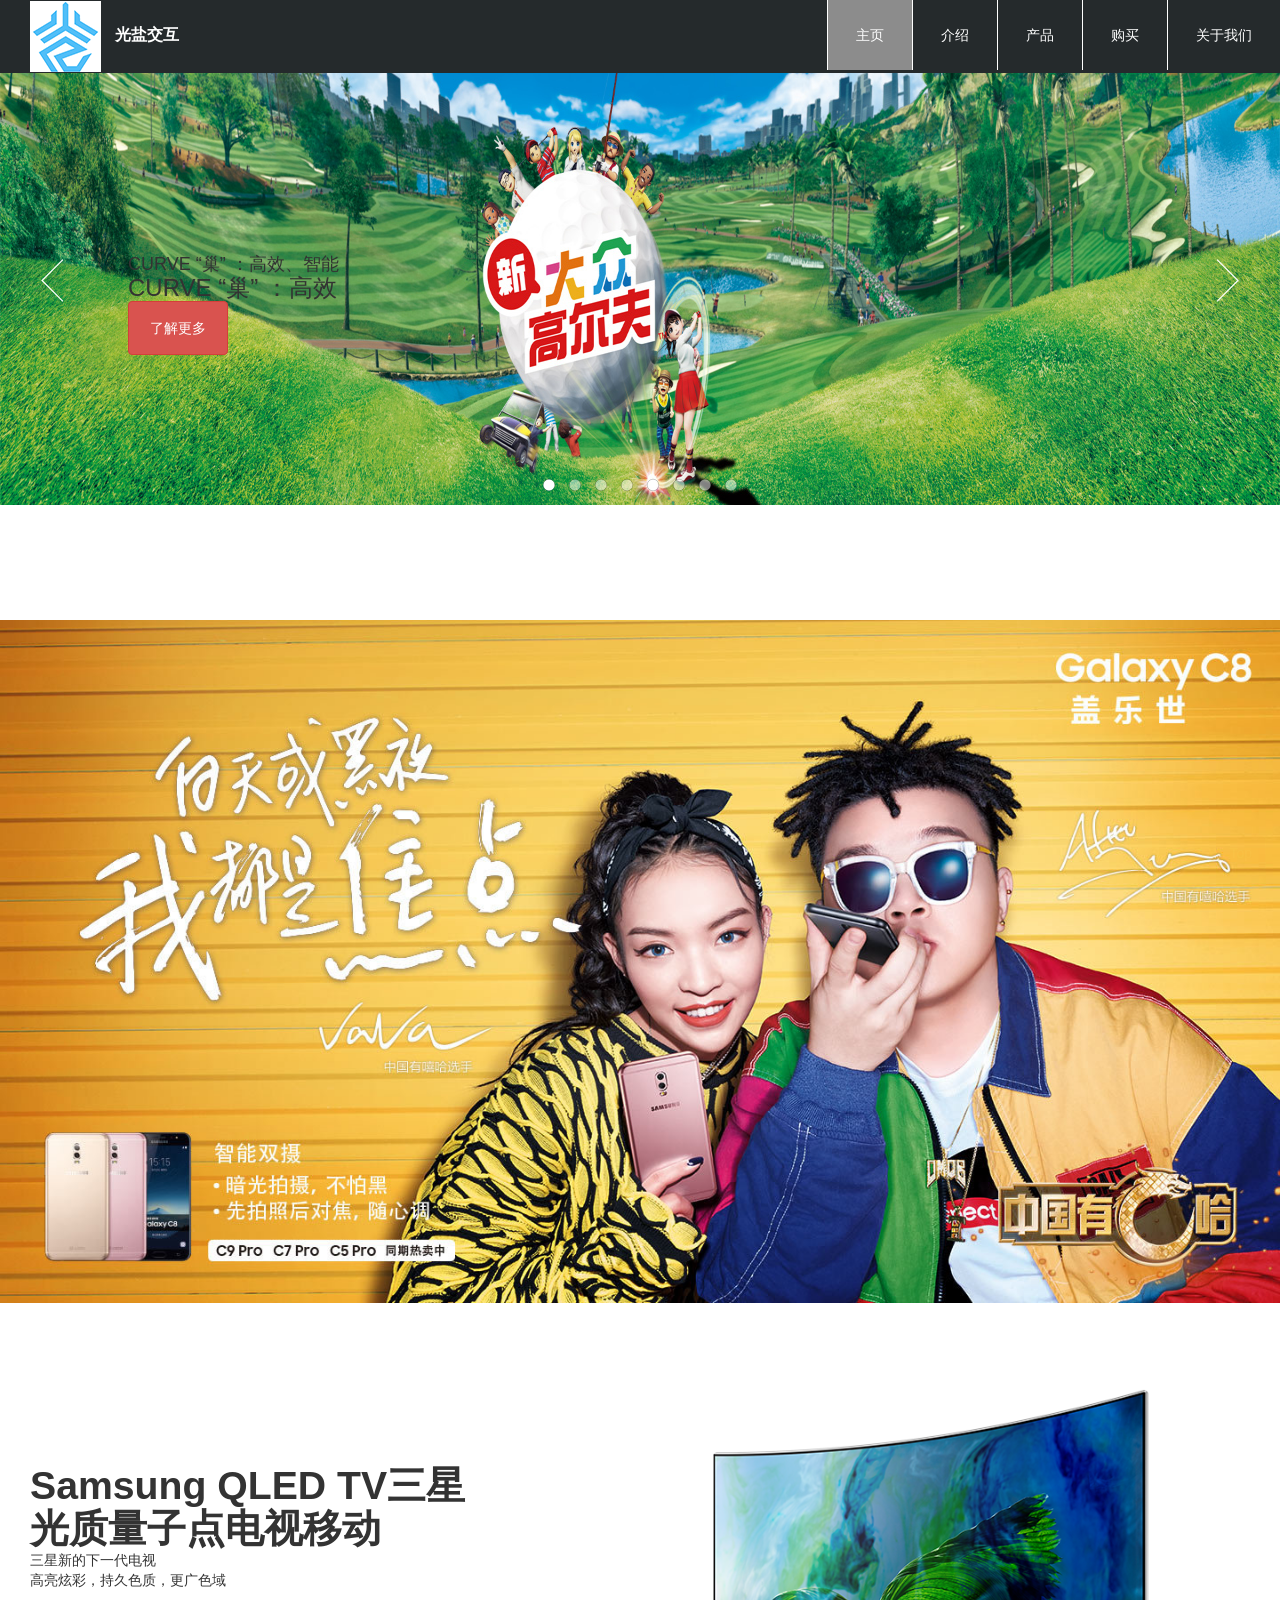
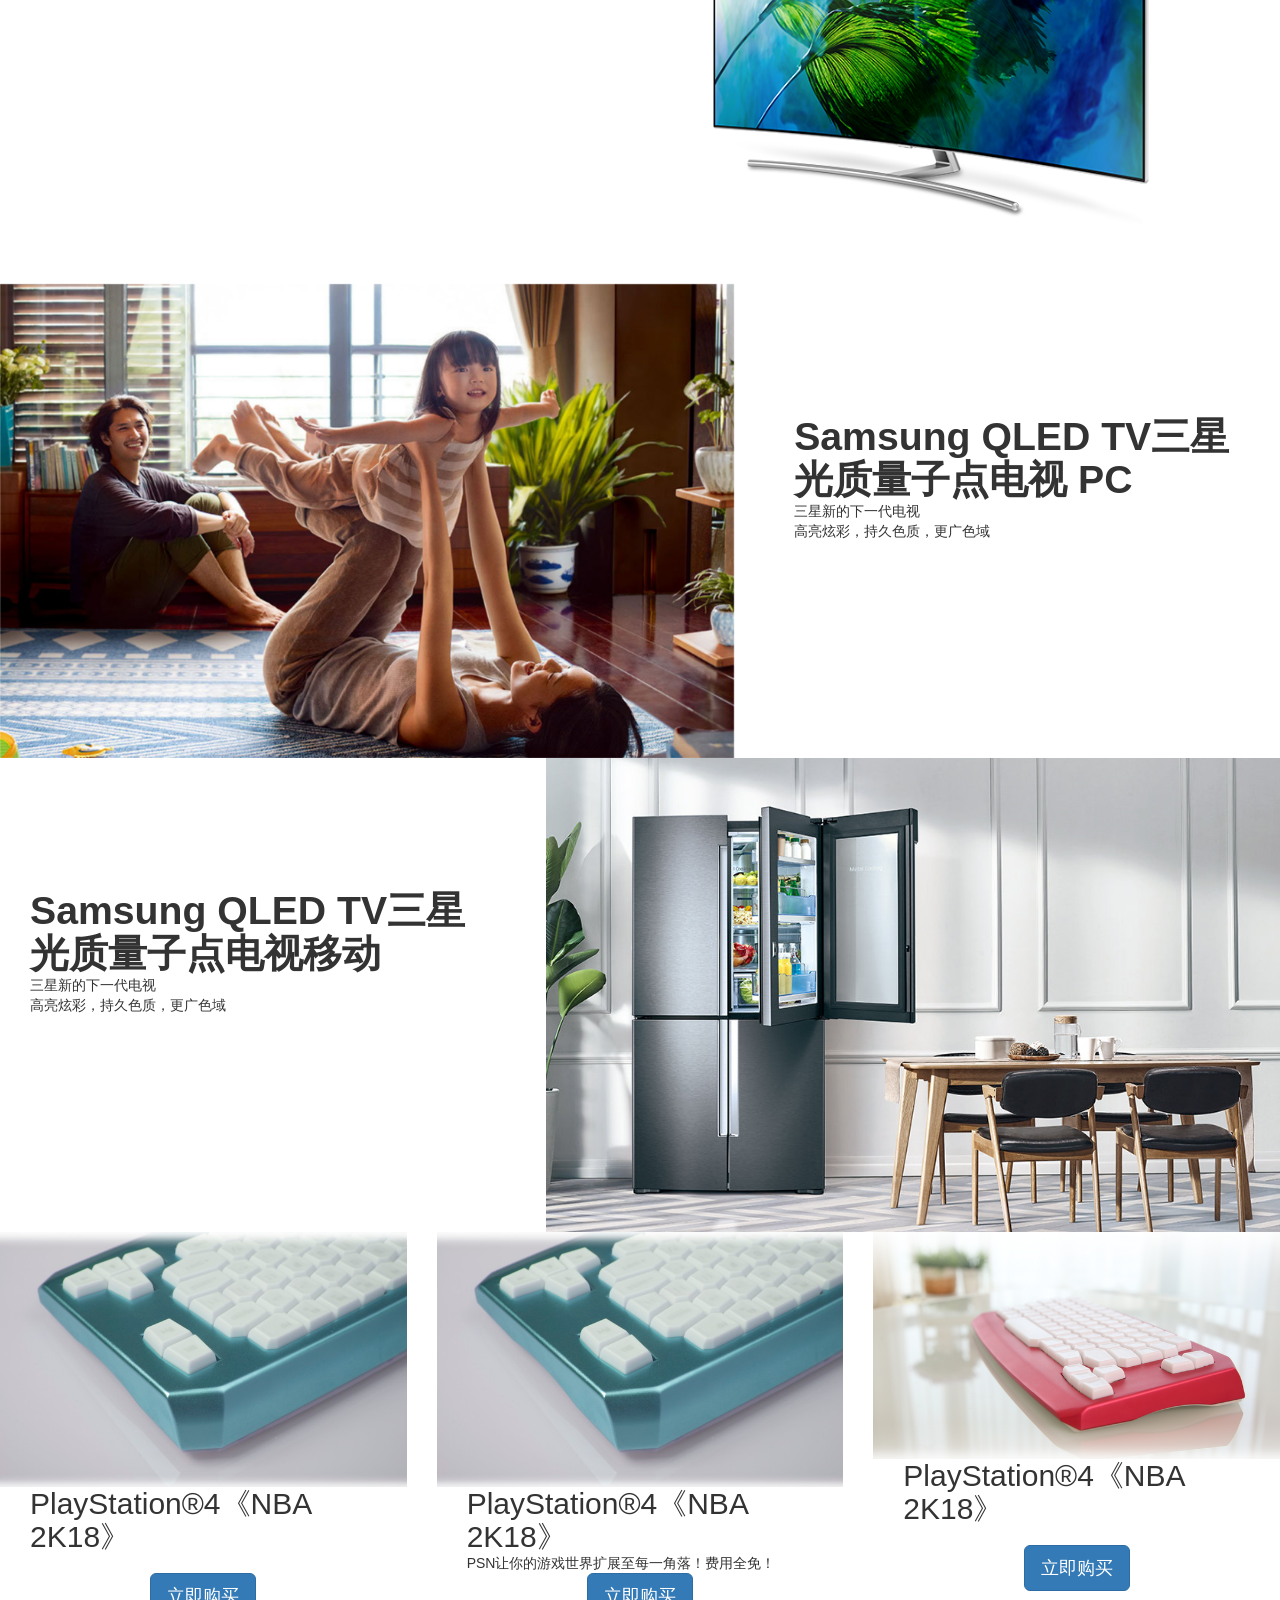
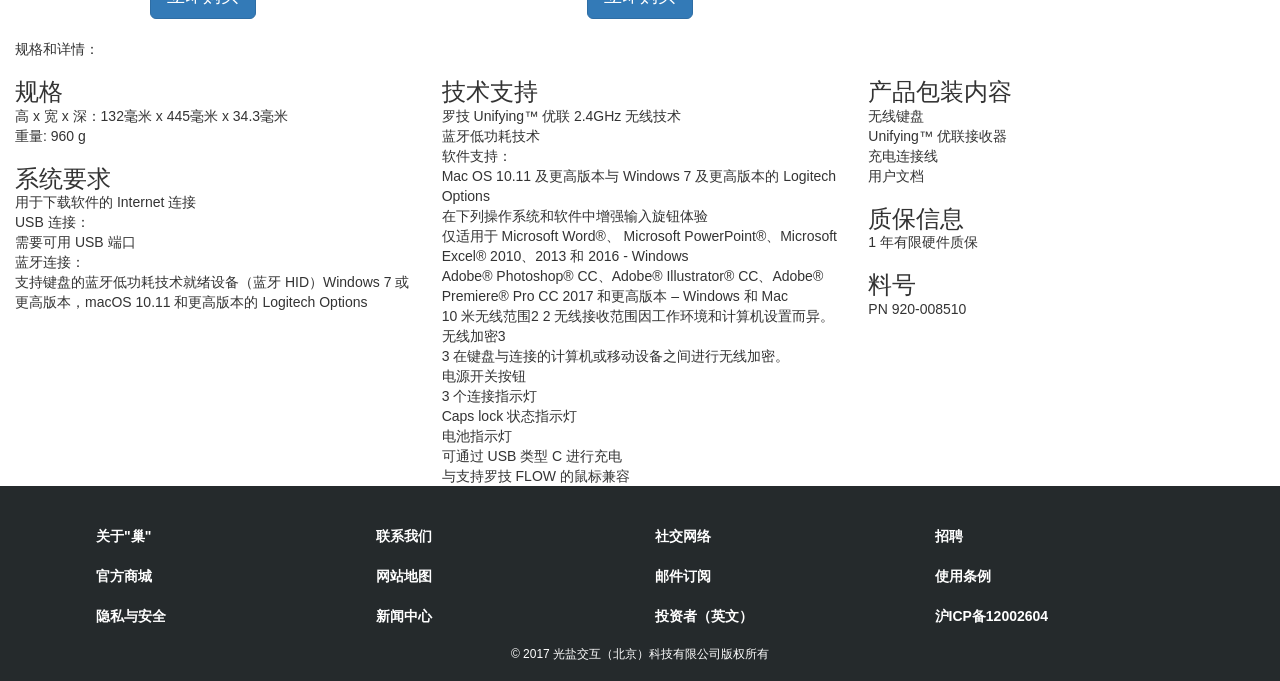
==== commit 333b8787: "Add files via upload" ====
--- a/index.html
+++ b/index.html
@@ -400,7 +400,7 @@
     
     <footer >
     	   	
-    	<div class="flist">
+    	<div class="flist container">
     		<div class="hr">
 				<p>规格和详情：</p>
 				<hr />
@@ -408,6 +408,7 @@
 			
 			<div class="row">
 				<div class="col-lg-4">
+					<br />
 					<h3>规格</h3>
 					<p>高 x 宽 x 深：132毫米 x 445毫米 x 34.3毫米</p>
 					<p>重量: 960 g</p>
@@ -422,6 +423,7 @@
 				</div>
 				
 				<div class="col-lg-4">
+					<br />
 					<h3>技术支持</h3>
 					<p>罗技 Unifying™ 优联 2.4GHz 无线技术</p>
 					<p>蓝牙低功耗技术</p>
@@ -442,6 +444,7 @@
 				</div>
 				
 				<div class="col-lg-4">
+					<br />
 					<h3>产品包装内容</h3>
 					<p>无线键盘</p>
 					<p>Unifying™ 优联接收器</p>
@@ -591,9 +594,11 @@
     })
     </script>
     
-    
+    <!--nav点击导航-->
     <script src="js/fastclick.js"></script>
+    <!--滚动条导航-->
     <script src="js/scroll.js"></script>
+    <!--nav导航-->
     <script src="js/fixed-responsive-nav.js"></script>
     
 	
@@ -605,19 +610,6 @@
 	
 	
 	<!--主页轮播-->
-	<script>
-	$(function(){
-		$('#banner').pogoSlider({
-			
-			displayProgess:false,
-			responsive:true,
-			targetHeight:400,
-			targetWidth:1000
-		});
-	});
-	</script>
-
-    
     
 </body>
     </html>
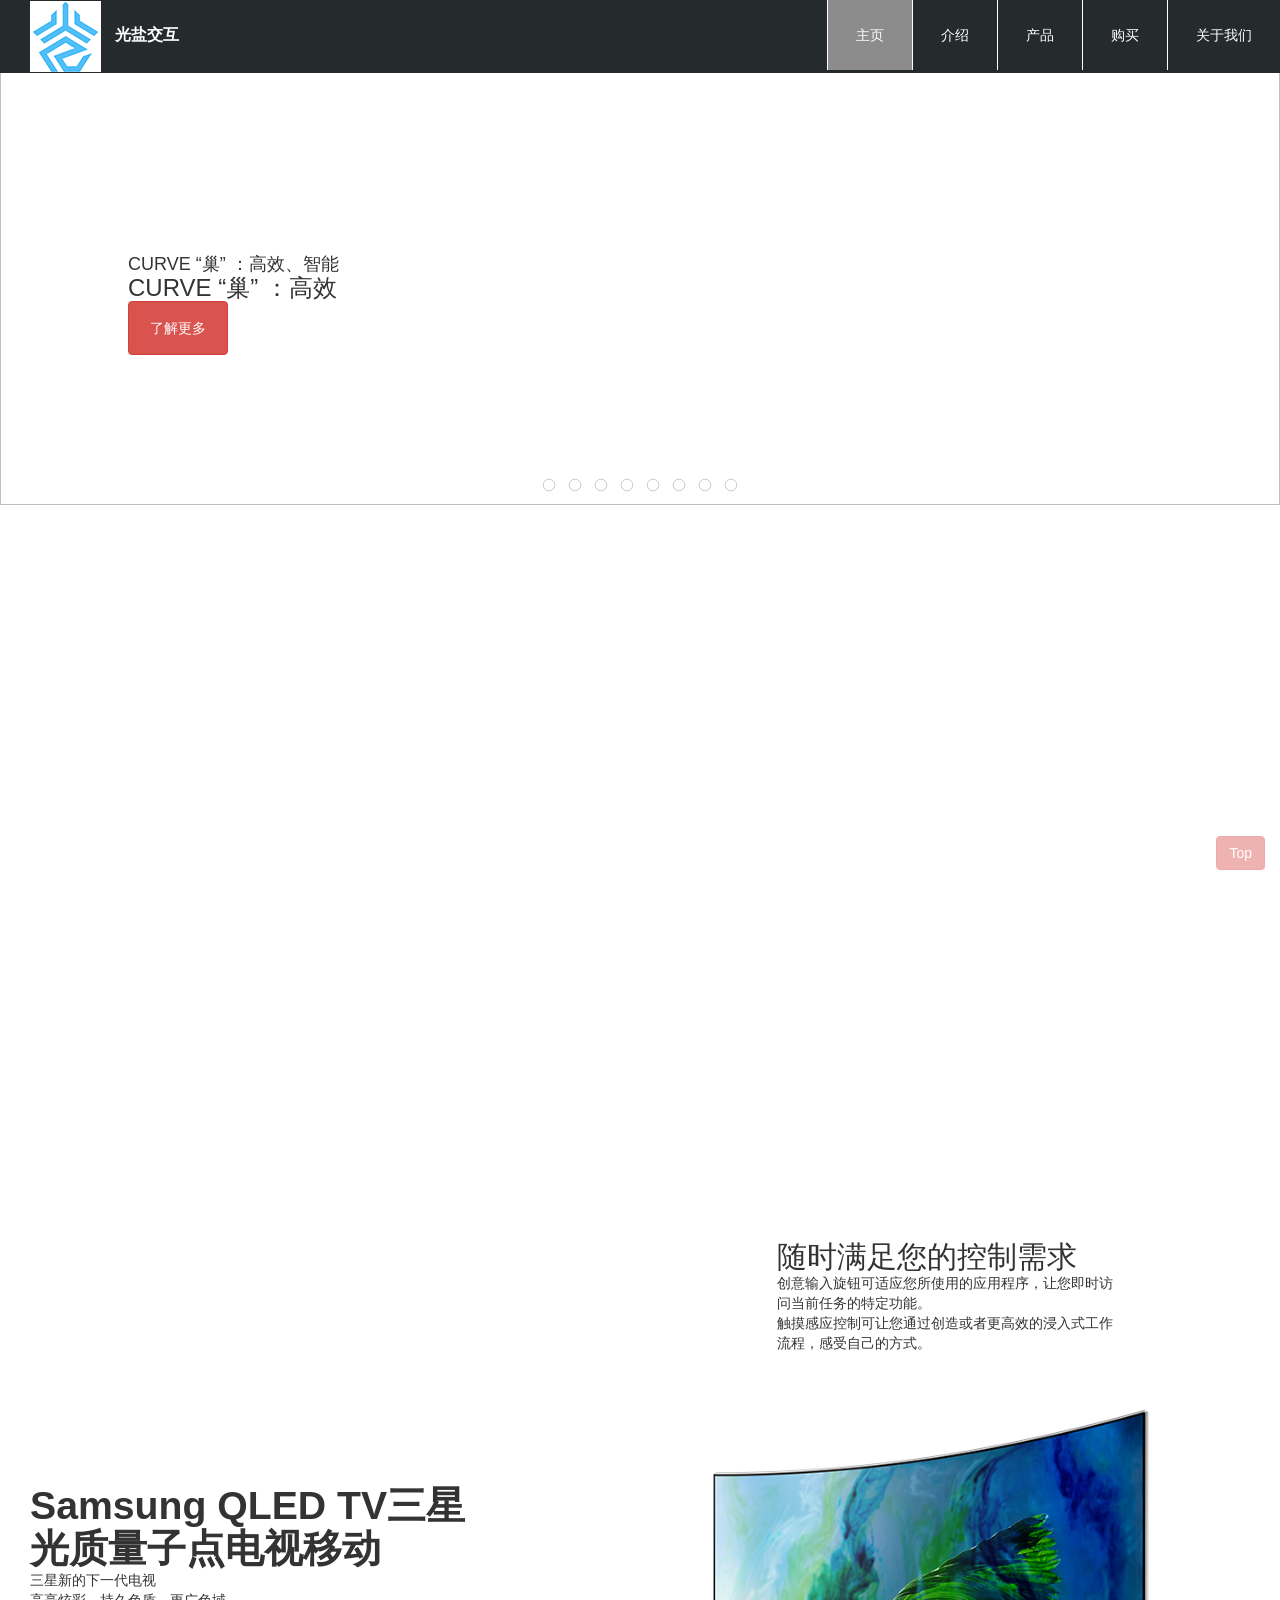
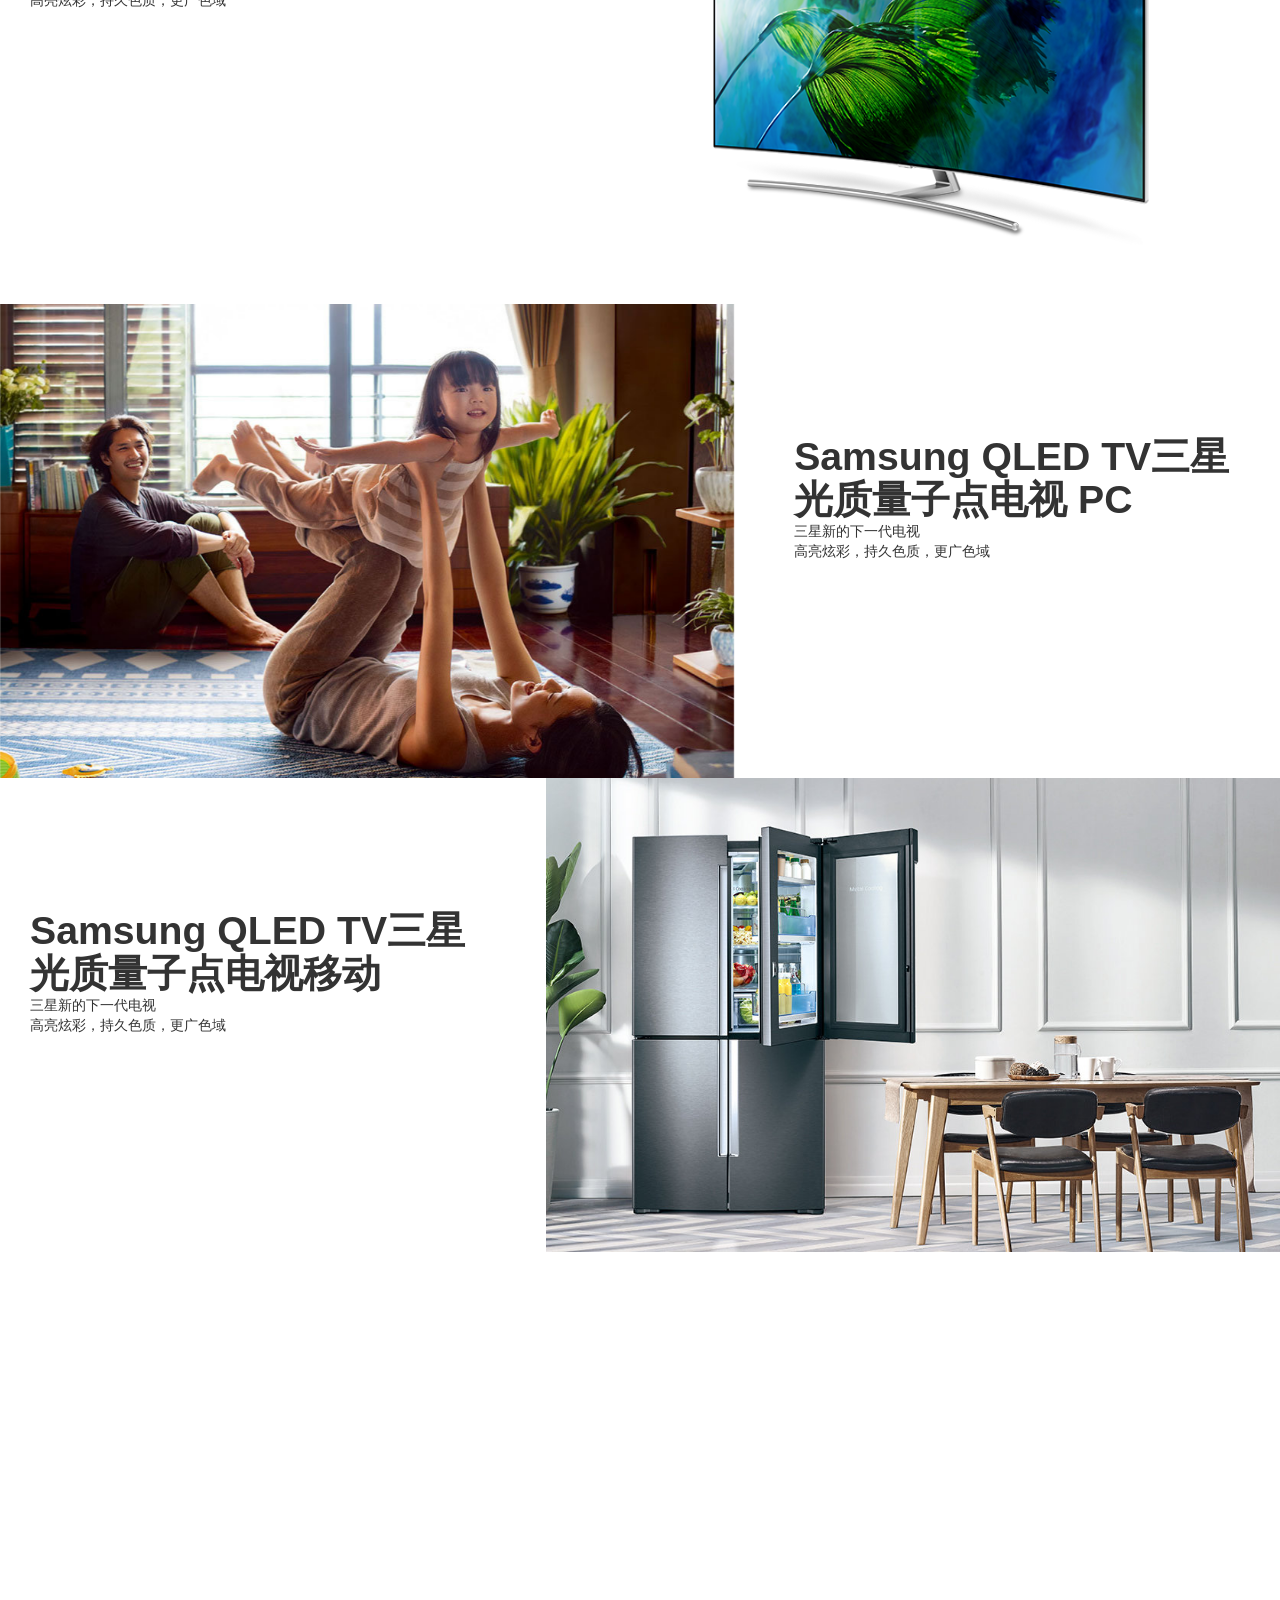
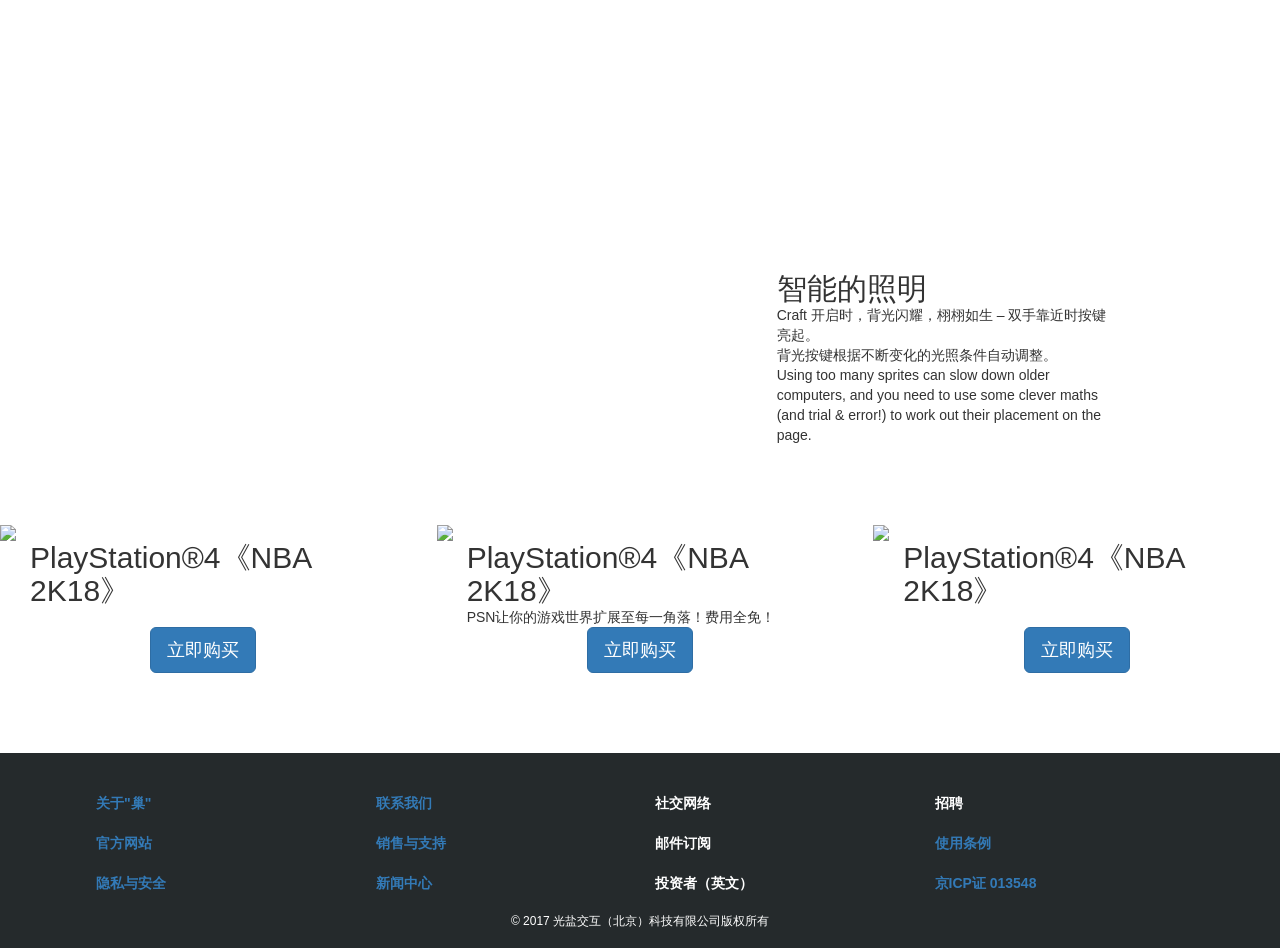
==== commit 8bb5275f: "Add files via upload" ====
--- a/index.html
+++ b/index.html
@@ -28,6 +28,10 @@
     	<!--header头部-->
     	<link rel="stylesheet" type="text/css" href="css/styles1.css"/>
     	
+    	<!--Parallax-Scrollingstyle.css-->
+    	<!--<link rel="stylesheet" type="text/css" href="css/reset.css"/>-->
+    	<link rel="stylesheet" type="text/css" href="css/Parallax-Scrollingstyle.css"/>
+    	
     	
     	
     	<script src="js/jquery-3.2.1.min.js" type="text/javascript" charset="utf-8"></script>
@@ -89,7 +93,7 @@
 		            <div class="width2" u="slides" style="cursor: ; position: absolute; left: 0px; top: 0px; width: ;  height: 450px; overflow: hidden;">
 		                <div>
 		                	<!--产品1-->
-		                    <img class="img-media1" data-u="image" src="img/p1.jpg"   class="img-responsive" style="width: 1280px;"/>
+		                    <img class="img-media1" data-u="image" src="img/case1.jpg"   class="img-responsive" style="width: 1280px;"/>
 		                    <img class="img-media1-1" data-u="image" src="img/750px.jpg"   class="img-responsive" style="width: 100%;"/>
 		                    <div class="section section1">
 		    	
@@ -115,7 +119,7 @@
 		                </div>
 		                <div>
 		                	<!--产品2-->
-		                    <img data-u="image" src="img/p2.jpg"   class="img-responsive" style="width: 1280px;" />
+		                    <img data-u="image" src="img/case2.jpg"   class="img-responsive" style="width: 1280px;" />
 		                    
 		                    <div class="section section1">
 		    	
@@ -139,7 +143,7 @@
 		                </div>
 		                <div>
 		                	<!--产品3-->
-		                    <img data-u="image" src="img/p3.jpg"   class="img-responsive"  style="width: 1280px;" />
+		                    <img data-u="image" src="img/case3.jpg"   class="img-responsive"  style="width: 1280px;" />
 		                    
 		                    <div class="section section1">
 		    	
@@ -318,11 +322,32 @@
 
     
     
-    <section>
-    	
-    	<div id="about" class="img01">
-    		<img src="img/1440x768-C8.jpg" class="img-responsive"/>
-    	</div>
+    <section id="section-box">
+    	
+    	<!--<div id="about" class="img01">
+    		<img src="img/1440x768-C8.jpg" class="img-responsive"/>
+    	</div>-->
+    	
+    	<div id="main" role='main'>
+			<!-- Section #2 / Background Only -->
+			<section id="second" class="story row" data-speed="4" data-type="background">
+				<article id="about" class="col-lg-4 col-md-4 col-lg-offset-7">
+					<h2>随时满足您的控制需求</h2>
+				    	<p>创意输入旋钮可适应您所使用的应用程序，让您即时访问当前任务的特定功能。</p>
+				    	<p>触摸感应控制可让您通过创造或者更高效的浸入式工作流程，感受自己的方式。</p>
+				    	
+				    	<!--<p>You can find all the HTML, CSS and the all important JavaScript files over at <a href="https://github.com/richardshepherd/Parallax-Scrolling">GitHub</a> - so why don't you drop by for some hardcore forking action?</p>
+				    	<p>Backgrounds for this article were taken from the May/June 2011 Smashing Magazine Desktop backgrounds.</p>	
+				    	<p>Head back to <a href="http://coding.smashingmagazine.com/2011/07/12/behind-the-scenes-of-nike-better-world/">Smashing Magazine</a>, or hop on over to <a href="http://richardshepherd.com">RichardShepherd.com</a>.</p>		
+				-->
+				</article>
+			</section>
+	
+	
+			
+    	
+    	
+    	
     	
     	<!--栅格 1-->
     	<div id="projects" data-scroll-reveal class="row slide">
@@ -371,99 +396,64 @@
     	</div>
     	
     	
+    	
+    	
+    	<!-- Section #3 / Photos -->
+			<!--id="third" background-image-->
+			<section id="third" class="story row" data-speed="6" data-type="background" data-offsetY="250">
+				
+				<!--class="photograph" background-image-->
+				<!--<div class="photograph" data-type="sprite" data-offsetY="1250" data-Xposition="25%" data-speed="2"></div>
+		    	-->
+		    	<!--article background-image-->
+		    	<article class="col-lg-4 col-md-4 col-lg-offset-7">
+		    		<h2>智能的照明</h2>
+			    	<div class="textbox">    	
+				    	<p>Craft 开启时，背光闪耀，栩栩如生 – 双手靠近时按键亮起。</p>
+				    	<p>背光按键根据不断变化的光照条件自动调整。</p>
+				    	<p>Using too many sprites can slow down older computers, and you need to use some clever maths (and trial & error!) to work out their placement on the page.</p>
+				    </div>
+		    	</article>
+		    	
+			</section>
+    	<br />
+	    <br />
+	    <br />
+	    <br />
     	<!--购买-->
     	<div class="row"  data-scroll-reveal>
     		<div class="col-lg-4">
-    			<img data-scroll-reveal src="img/21.jpg"/ class="img-responsive">
+    			<img data-scroll-reveal src="img/th1.png"/ class="img-responsive">
     			<h2 data-scroll-reveal>PlayStation®4《NBA 2K18》</h2>
     			<p data-scroll-reveal>&nbsp;</p>
-    			<input data-scroll-reveal type="button" name="" id="" value="立即购买" class="btn btn-lg btn-primary center-block" />
+    			<a href="n3.html" target="_blank"><input data-scroll-reveal type="button" name="" id="" value="立即购买" class="btn btn-lg btn-primary center-block" /></a>
     		</div>
     		
     		<div class="col-lg-4">
-    			<img data-scroll-reveal src="img/21.jpg"/ class="img-responsive">
+    			<img data-scroll-reveal src="img/th2.png"/ class="img-responsive">
     			<h2 data-scroll-reveal>PlayStation®4《NBA 2K18》</h2>
     			<p data-scroll-reveal>PSN让你的游戏世界扩展至每一角落！费用全免！</p>
-    			<input data-scroll-reveal type="button" name="" id="" value="立即购买" class="btn btn-lg btn-primary center-block" />
+    			<a href="n2.html" target="_blank"><input data-scroll-reveal type="button" name="" id="" value="立即购买" class="btn btn-lg btn-primary center-block" /></a>
     		</div>
     		
     		<div class="col-lg-4">
-    			<img data-scroll-reveal src="img/1.png"/ class="img-responsive">
+    			<img data-scroll-reveal src="img/th3.png"/ class="img-responsive">
     			<h2 data-scroll-reveal>PlayStation®4《NBA 2K18》</h2>
     			<p data-scroll-reveal>&nbsp;</p>
-    			<input data-scroll-reveal type="button" name="" id="" value="立即购买" class="btn btn-lg btn-primary center-block" />
+    			<a href="n1.html" target="_blank"><input data-scroll-reveal type="button" name="" id="" value="立即购买" class="btn btn-lg btn-primary center-block" /></a>
     		</div>
     	</div>
     	
+    <br />
+    <br />
+    <br />
+    <br />
+    </div>
     </section>	
     
-    
-    <footer >
-    	   	
-    	<div class="flist container">
-    		<div class="hr">
-				<p>规格和详情：</p>
-				<hr />
-			</div>
-			
-			<div class="row">
-				<div class="col-lg-4">
-					<br />
-					<h3>规格</h3>
-					<p>高 x 宽 x 深：132毫米 x 445毫米 x 34.3毫米</p>
-					<p>重量: 960 g</p>
-					<br />
-					
-					<h3>系统要求</h3>
-					<p>用于下载软件的 Internet 连接</p>
-					<p>USB 连接：</p>
-					<p>需要可用 USB 端口</p>
-					<p>蓝牙连接：</p>
-					<p>支持键盘的蓝牙低功耗技术就绪设备（蓝牙 HID）Windows 7 或更高版本，macOS 10.11 和更高版本的 Logitech Options</p>
-				</div>
-				
-				<div class="col-lg-4">
-					<br />
-					<h3>技术支持</h3>
-					<p>罗技 Unifying™ 优联 2.4GHz 无线技术</p>
-					<p>蓝牙低功耗技术</p>
-					<p>软件支持：</p>
-					<p>Mac OS 10.11 及更高版本与 Windows 7 及更高版本的 Logitech Options</p>
-					<p>在下列操作系统和软件中增强输入旋钮体验</p>
-					<p>仅适用于 Microsoft Word®、 Microsoft PowerPoint®、Microsoft Excel® 2010、2013 和 2016 - Windows </p>
-					<p>Adobe® Photoshop® CC、Adobe® Illustrator® CC、Adobe® Premiere® Pro CC 2017 和更高版本 – Windows 和 Mac</p>
-					<p>10 米无线范围2 2 无线接收范围因工作环境和计算机设置而异。</p>
-					<p>无线加密3</p>
-					<p>3 在键盘与连接的计算机或移动设备之间进行无线加密。</p>
-					<p>电源开关按钮</p>
-					<p>3 个连接指示灯</p>
-					<p>Caps lock 状态指示灯</p>
-					<p>电池指示灯</p>
-					<p>可通过 USB 类型 C 进行充电</p>
-					<p>与支持罗技 FLOW 的鼠标兼容</p>
-				</div>
-				
-				<div class="col-lg-4">
-					<br />
-					<h3>产品包装内容</h3>
-					<p>无线键盘</p>
-					<p>Unifying™ 优联接收器</p>
-					<p>充电连接线</p>
-					<p>用户文档</p>
-					<br />
-					
-					<h3>质保信息</h3>
-					<p>1 年有限硬件质保</p>
-					<br />
-					
-					<h3>料号</h3>
-					<p>PN 920-008510</p>
-				</div>	
-			</div>
-			
-		</div> 
-    		
-       	<div class="footer">
+	<!--footer-->
+	<footer>
+       <div class="footer">
 	       		<!--<p>1.Adobe CC 2017 及更高版本 - Windows 和 Mac Office 2010、2013 和 2016 - 仅限 Windows</p>
 	       		<p>2.需要在 macOS 和 Windows 上安装 Logitech Options。可从 logitech.com/options 下载。</p>
 	       		
@@ -473,25 +463,25 @@
 	       		<div class="row">
 	       			<!--row1-->
 	       			<div class="col-lg-3 col-md-3 col-sm-6 col-xs-6">
-	       				<p>关于"巢"</p>
-	       				<br />
-	       				
-	       				<p>官方商城</p>
-	       				<br />
-	       				
-	       				<p>隐私与安全</p>
+	       				<p><a href="z1-info.html" target="_blank">关于"巢"</a></p>
+	       				<br />
+	       				
+	       				<p><a href="index.html" target="_blank">官方网站</a></p>
+	       				<br />
+	       				
+	       				<p><a href="z4-info.html" target="_blank">隐私与安全</a></p>
 	       				<br />
 	       			</div>
 	       			
 	       			<!--row2-->
 	       			<div class="col-lg-3 col-md-3 col-sm-6 col-xs-6">
-	       				<p>联系我们</p>
-	       				<br />
-	       				
-	       				<p>网站地图</p>
-	       				<br />
-	       				
-	       				<p>新闻中心</p>
+	       				<p><a href="z2-info.html" target="_blank">联系我们</a></p>
+	       				<br />
+	       				
+	       				<p><a href="z5-info.html" target="_blank">销售与支持</a></p>
+	       				<br />
+	       				
+	       				<p><a href="z6-info.html" target="_blank">新闻中心</a></p>
 	       				<br />
 	       			</div>
 	       			<!--row3-->
@@ -510,10 +500,10 @@
 	       				<p>招聘</p>
 	       				<br />
 	       				
-	       				<p>使用条例</p>
-	       				<br />
-	       				
-	       				<p>沪ICP备12002604</p>
+	       				<p><a href="z3-info.html" target="_blank">使用条例</a></p>
+	       				<br />
+	       				
+	       				<p><a href="http://www.miitbeian.gov.cn" target="_blank">京ICP证 013548</a></p>
 	       				<br />
 	       			</div>
 	       			
@@ -524,12 +514,8 @@
 	       			© 2017 光盐交互（北京）科技有限公司版权所有
 	       		</div>
 	       		
-	       		<!--推荐产品-->
-	       		<!--百度百科-->
-	       		<!--联系我们-->
-	       		
-       	</div>
-   	</footer>
+       </div>
+   </footer>
     	
   
     <a class="to-top btn btn-danger">Top</a>
@@ -601,7 +587,7 @@
     <!--nav导航-->
     <script src="js/fixed-responsive-nav.js"></script>
     
-	
+	<!--回到顶部-->
 	<script>
 		$(function() {
 			$('.to-top').toTop();
@@ -609,7 +595,8 @@
 	</script>  
 	
 	
-	<!--主页轮播-->
+	<!--Parallax-Scrolling-script.js-->
+	<script src="js/Parallax-Scrolling-script.js" type="text/javascript" charset="utf-8"></script>
     
 </body>
     </html>
--- a/css/e1.css
+++ b/css/e1.css
@@ -272,31 +272,40 @@
 	}
 	
 	#slider1_container{
-		width: 640px;
+		width: 100%;
 	}
 	
 	.width2{
-		width: 640px;
+		width: 100%;
 	}
 	
 }
 
 
 @media screen and (min-width:801px) and (max-width:1299px){
-	.width1{
-		width: 1280px;
+	#slider1_container {
+		width: 100%;
 	}
 	.width2 {
-		width: 1280px;
-	}
-}
-
-
-@media screen and (min-width:1300) and (max-width:1920px){
-	.width1{
-		width: 1920px;
+		width: 100%;
+	}
+}
+
+
+@media screen and (min-width:1300px) and (max-width:2000px){
+	#slider1_container {
+		width: 100%;
 	}
 	.width2{
-		width: 1920px;
-	}
-}
+		width: 100%;
+	}
+}
+
+@media screen and (min-width:2001px){
+	#slider1_container {
+		width: 100%;
+	}
+	.width2{
+		width: 100%;
+	}
+}
